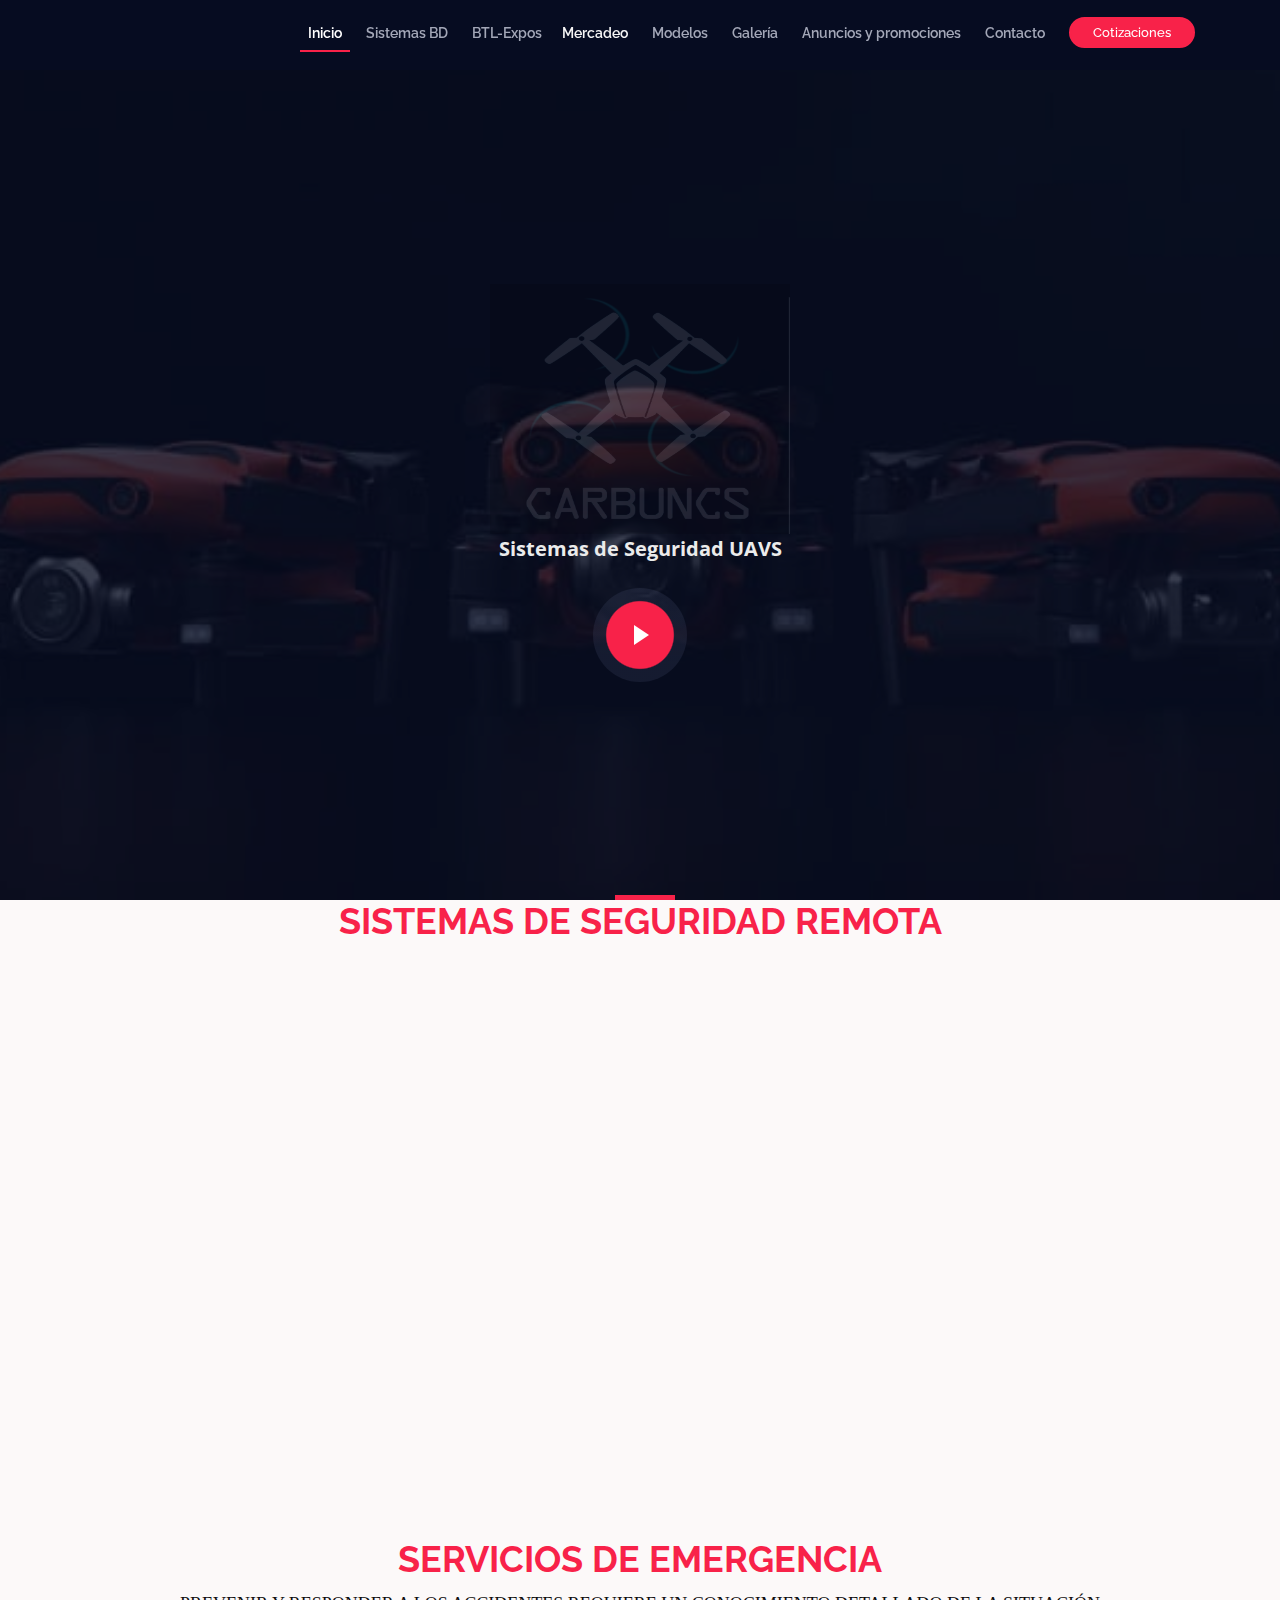
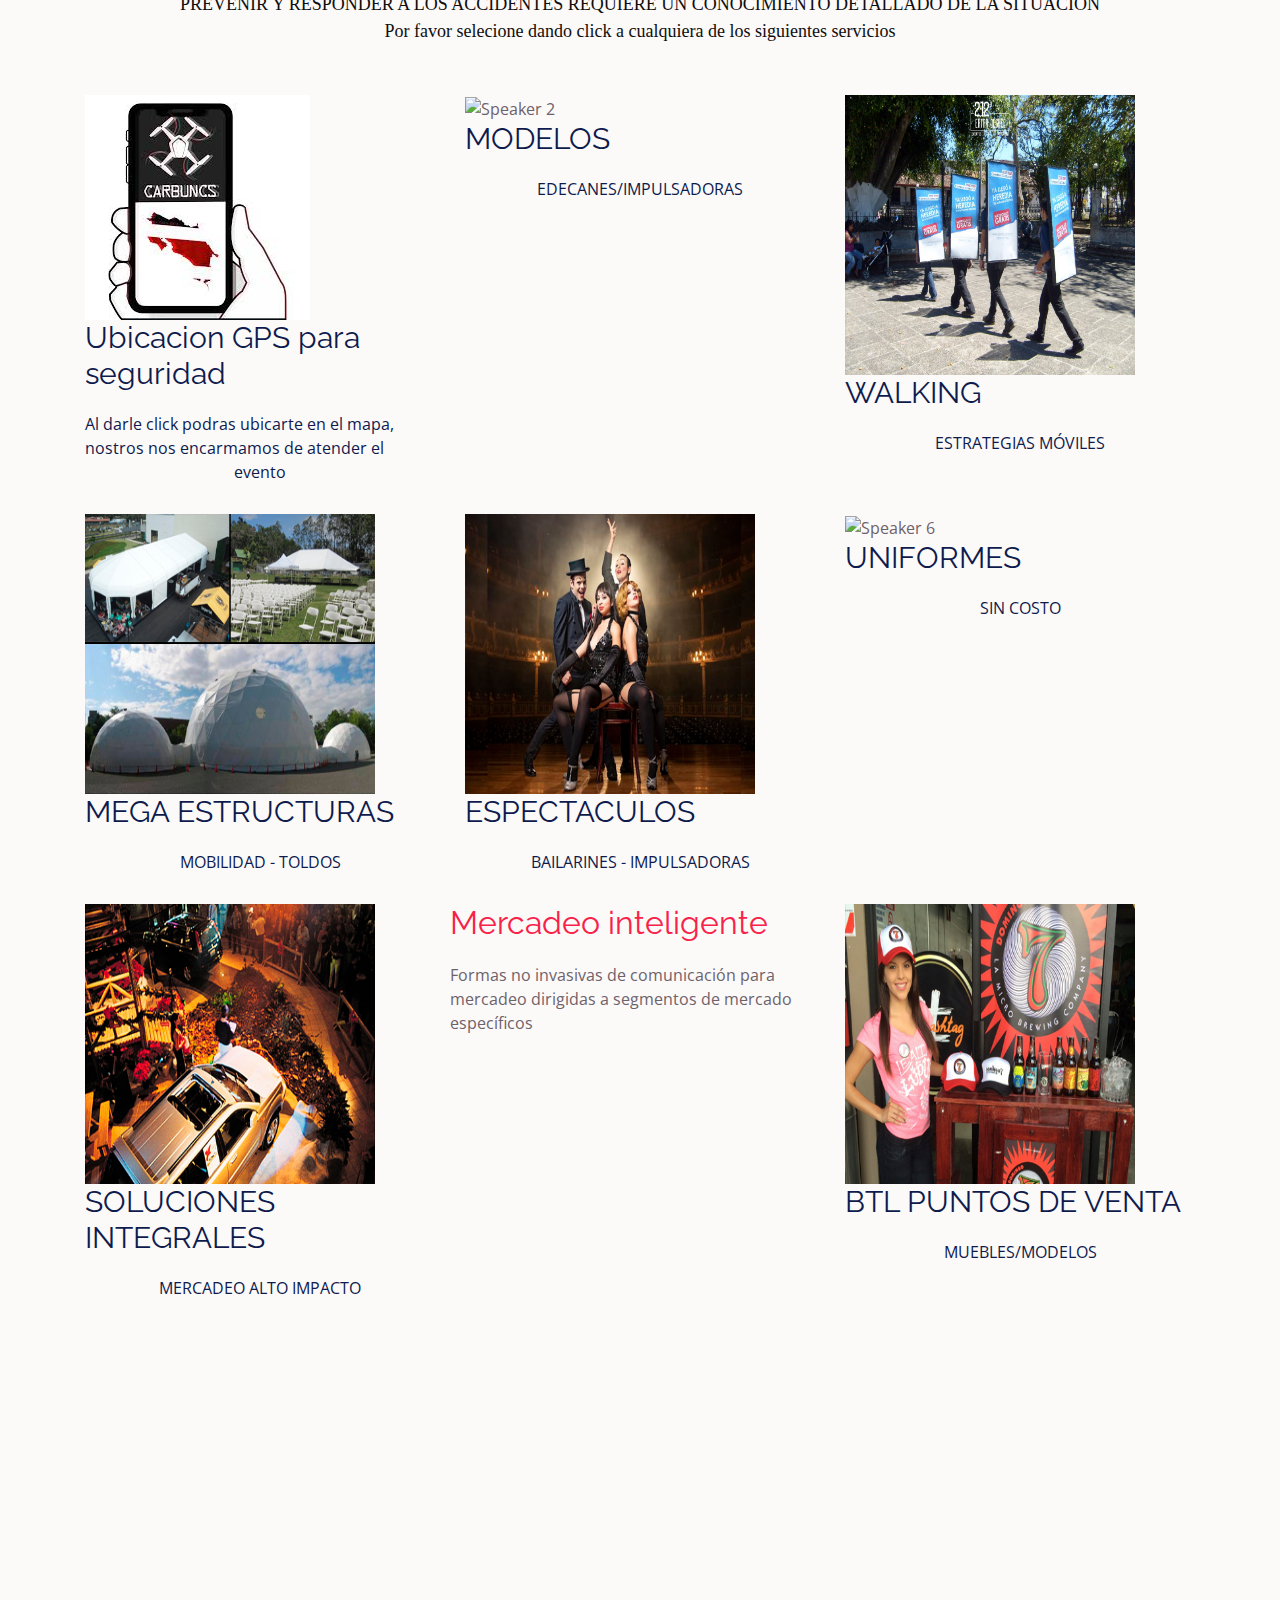
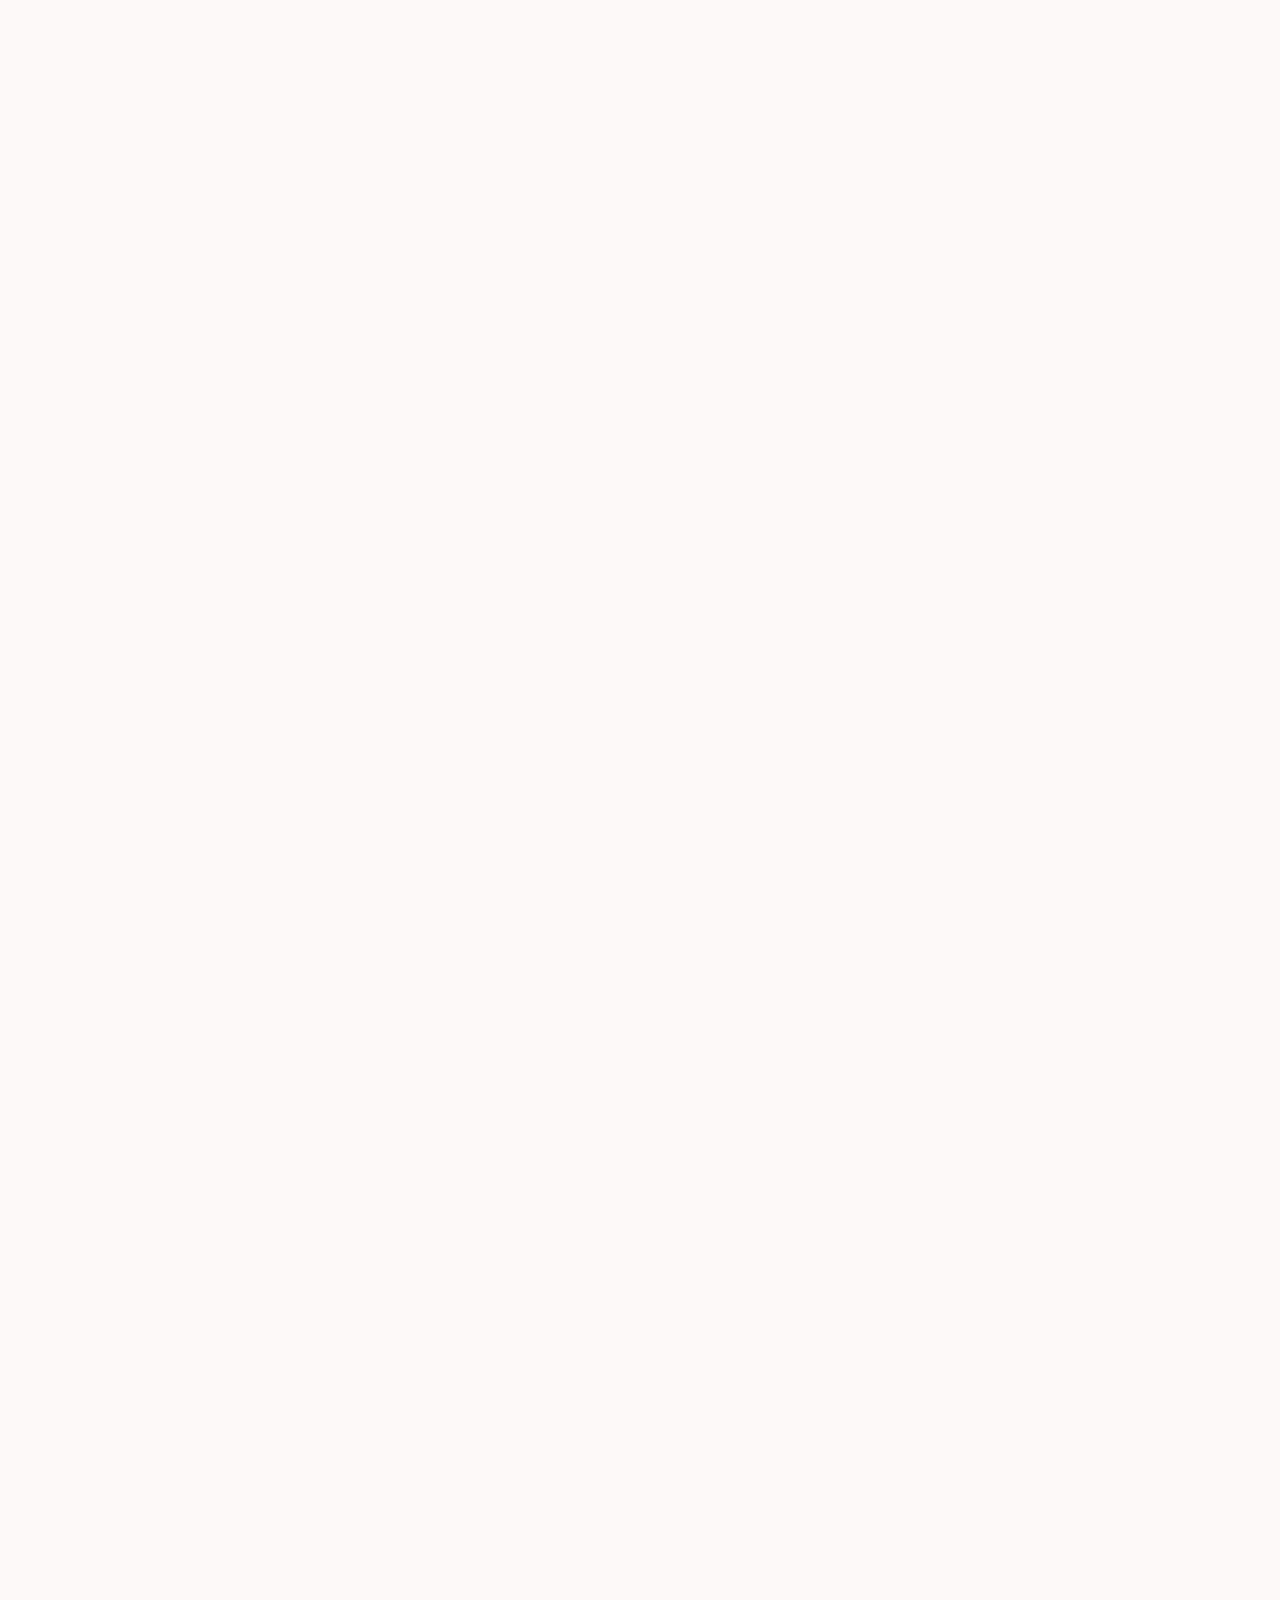
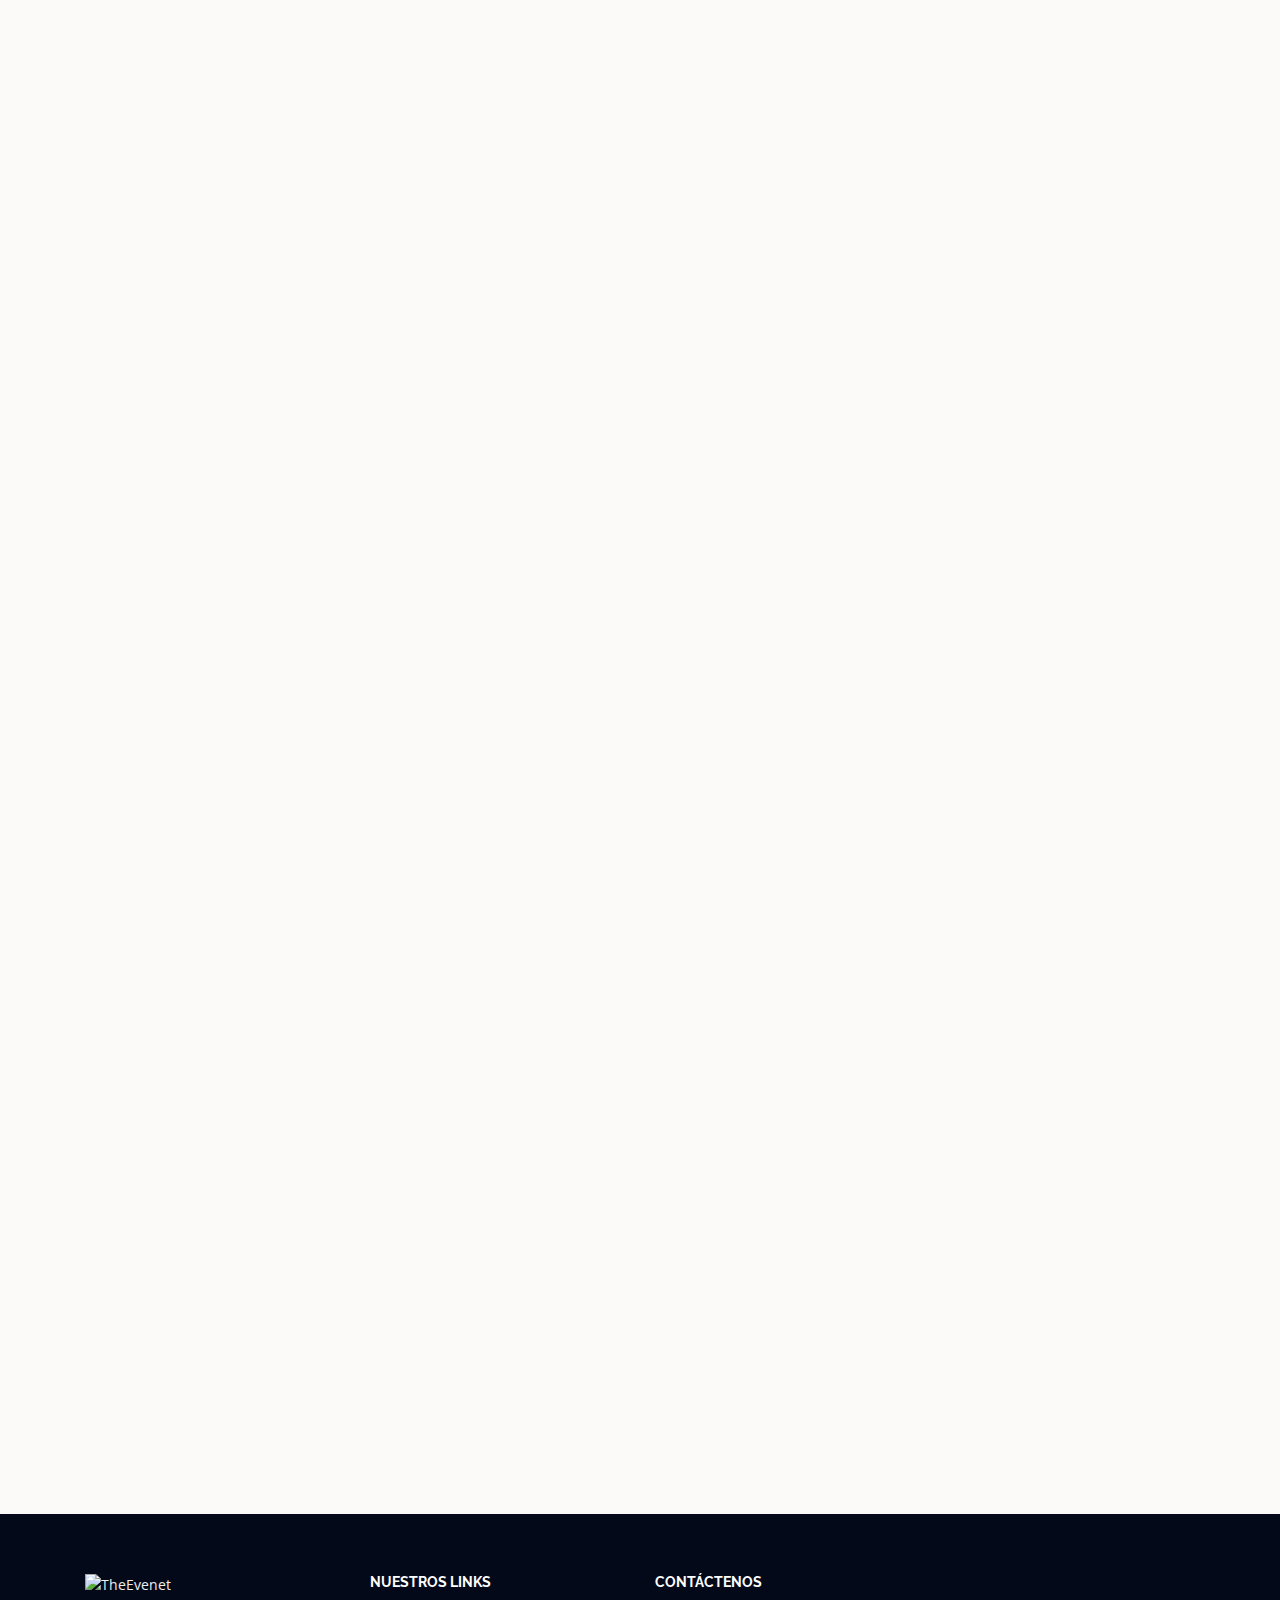
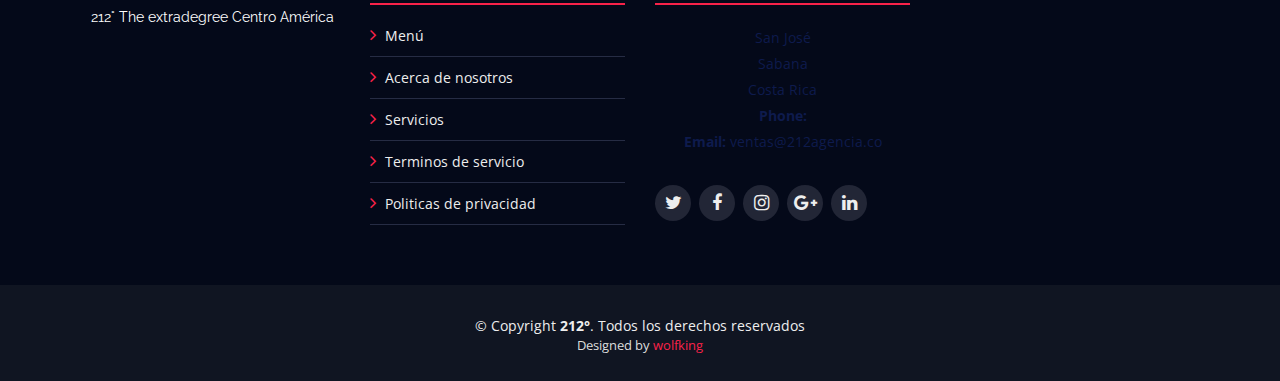
==== index.html @ f68ffe24 "RE" ====
<!-- =======================================================
    wolfking
    Costa Rica
    2020

    ley de propiedad intelectual y conexos

    nadie esta autorizado a modificar ecepto los propietarios 2020
  ======================================================= -->


<!DOCTYPE html>
<html lang="en">

<head>
  <meta charset="utf-8">
  <title>carbuncs Costa Rica</title>
  <meta name="description" content="Drones vigilancia costa Rica" />
  <meta name="description" content="Rescate aereo drones " />
  <meta name="keywords"
    content="Drones, Vigilicancia Drones , Rescate por drones , control fiscal drones , polieductos drones costa rica , educacion , seguros drones " />

  <meta name="author" content="Wylky Ramirez">


  <meta content="width=device-width, initial-scale=1.0" name="viewport">
  <meta content="" name="keywords">
  <meta content="" name="description">
  <link rel="stylesheet" href="css/style.css">

  <!-- Icono
  <link href="img/212.jpeg" rel="icon">
  <link href="img/212.jpeg" rel="apple-touch-icon">-->

  <!-- Google Fuentes -->
  <link href="https://fonts.googleapis.com/css?family=Open+Sans:300,300i,400,400i,700,700i|Raleway:300,400,500,700,800"
    rel="stylesheet">

  <!-- Bootstrap CSS para moviles-->
  <link href="lib/bootstrap/css/bootstrap.min.css" rel="stylesheet">

  <!-- Librrias e CSS Files -->
  <link href="lib/font-awesome/css/font-awesome.min.css" rel="stylesheet">
  <link href="lib/animate/animate.min.css" rel="stylesheet">
  <link href="lib/venobox/venobox.css" rel="stylesheet">
  <link href="lib/owlcarousel/assets/owl.carousel.min.css" rel="stylesheet">

  <!--principal -->
  <link href="css/style.css" rel="stylesheet">
  <link href="/speakers-details.html" rel="stylesheet">

  <!-- =======================================================
    wolfking
    Costa Rica
    2019
  ======================================================= -->
</head>

<body>

  <!--==========================
    Header
  ============================-->
  <header id="header" class="header-fixed">
    <div class="container">
      <div id="logo" class="pull-left">
      </div>
      <div>

        <nav id="nav-menu-container">
          <ul class="nav-menu">
            <li class="menu-active"><a href="#intro">Inicio</a></li>
            <li><a href="#venue"> Sistemas BD</a></li>
            <li><a href="#about">BTL-Expos</a>
              <a style="color:whitesmoke">Mercadeo</a>

            </li>

            <li><a href="#speakers">Modelos</a></li>


            <!--<li><a href="#social">Sociales</a></li>-->

            <li><a href="#gallery">Galería</a></li>
            <li><a href="#supporters">Anuncios y promociones</a></li>
            <li><a href="#contact">Contacto</a></li>
            <li class="buy-tickets"><a href="speaker-details.html">Cotizaciones</a></li>
          </ul>
        </nav><!-- #nav-menu-container -->
      </div>
  </header><!-- #header -->

  <!--==========================
    Intro Section
  ============================-->
  <section id="intro">

    <div class="intro-container wow fadeIn">
      <img src="img/carbuncs logo.jpg" class="imglogo">
      <!--<h1><a href="#main">2<span>1</span>2°</a></h1>
      <h1 class="mb-4 pb-0">Soluciones integrales para<span> eventos </span> corporativos y sociales</h1>-->
      <p class="mb-4 pb-0">Sistemas de Seguridad UAVS</p>
      <a href="https://www.youtube.com/watch?v=dLDSiHnSRoE" class="venobox play-btn mb-4" data-vbtype="video"
        data-autoplay="true"></a>

    </div>
  </section>

  <!--==========================
      CORPORATIVOS Y ASAMBLEAS
    ============================-->
  <section id="venue" class="wow fadeInUp">

    <div class="container-fluid">

      <div class="section-header">
        <h2>Sistemas de Seguridad remota<h2>
      </div>
    </div>
    <section id="hotels" class="section-with-bg wow fadeInUp">
      <div class="row">
        <div class="col-lg-4 col-md-6">
          <div class="hotel">
            <div class="hotel-img">

              <div class="w3-content w3-display-container">
                <img class="mySlides" src="img/img drones/drone+thermal+imaging+roof+survey+vertex+air.jpg"
                  style="width:100%">
                <img class="mySlides" src="img/img drones/Commercial-building-1-1024x514.png" style="width:100%">



              </div>

            </div>
            <h3><a href="speaker-details.html">Vision nocturna , Termica<a/a> </h3> <div class="stars">
          </div>
          <p>Sistemas de ultima gamma</p>
        </div>
      </div>

      <div class="col-lg-4 col-md-6">
        <div class="hotel">
          <div class="hotel-img">
            <div class="w3-content w3-display-container">
              <img class="change" src="img/img drones/C8lFXTOXcAAXujk.jpg" style="width:100%">
              <img class="change" src="img/img drones/unnamed.jpg" style="width:100%">
            </div>
          </div>
          <h3><a href="speaker-details.html">Centro de Videovigilancia Remota UAV </a></h3>
          <div class="stars">

          </div>
          <p>Centro de Control de unidades, procesamiento, datos, tomas de desiciones/ conexion directa operaciones
            tripuladas.</p>
        </div>
      </div>

      <div class="col-lg-4 col-md-6">
        <div class="hotel">
          <div class="hotel-img">
            <div class="w3-content w3-display-container">
              <img class="my" src="img/img drones/191122-dragnet-630x322.jpg" style="width:100%">
              <img class="my" src="img/img drones/maps.jfif" style="width:100%">
            </div>




            <h3><a href="speaker-details.html">Mapas Thiesen / Control Geozonas</a></h3>
            <p>Puntos de referencia por gps, geocercas.</p>
          </div>
        </div>
      </div>
    </section>

    <!--==========================
      Afiches
    ============================-->
    <!--  -
    <section id="social" class="wow fadeInUp">

      <div>
        

        <div class="section-header">
        
          <h2>Sistema de Operaciones remotas</h2>
          <div class="row">
            

            <div class="col-lg-3 col-md-4">
              <div>
                <a href="img/Fotos página/Afiches/AFICHECOCOBONGO.jpg" class="afiches">
                  <img src="img/Fotos página/Afiches/AFICHECOCOBONGO.jpg" alt="" class="img-fluid">
                </a>
              </div>
            </div>

            <div class="col-lg-3 col-md-4">
              <div>
                <a href="img/Fotos página/Afiches/AFICHEelviaje.jpg" class="afiches">
                  <img src="img/Fotos página/Afiches/AFICHEelviaje.jpg" alt="" class="img-fluid">
                </a>
              </div>
            </div>

            <div class="col-lg-3 col-md-4">
              <div class="speaker">
                <a href="img/Fotos página/Afiches/AficheFiestaCasino.jpg" class="afiches" data-gall="venue-gallery">
                  <img src="img/Fotos página/Afiches/AficheFiestaCasino.jpg" alt="" class="img-fluid">
                </a>
              </div>
            </div>

            <div class="col-lg-3 col-md-4">
              <div class="speaker">
                <a href="img/pagina1/aficheneón.jpg" class="afiches" data-gall="venue-gallery">
                  <img src="img/pagina1/aficheneón.jpg" alt="" class="img-fluid">
                </a>
              </div>
            </div>

            <div class="col-lg-3 col-md-4">
              <div class="speaker">
                <a href="img/pagina1/Afichevauero.jpg" class="afiches" data-gall="venue-gallery">
                  <img src="img/pagina1/Afichevauero.jpg" alt="" class="img-fluid">
                </a>
              </div>
            </div>

            <div class="col-lg-3 col-md-4">
              <div class="speaker">
                <a href="img/Fotos página/Afiches/AficheMoulin.jpg" class="afiches" data-gall="venue-gallery">
                  <img src="img/Fotos página/Afiches/AficheMoulin.jpg" alt="" class="img-fluid">
                </a>
              </div>
            </div>


            <div class="col-lg-3 col-md-4">
              <div class="speaker">
                <a href="img/pagina1/" class="afiches" data-gall="venue-gallery">
                  <img src="img/Fotos página/Afiches/vote-5.jpg" alt="" class="img-fluid">


                  <h2>Sistema de Votación Electrónico</h2>
                  <p style="font-family:Times New Roman,arial,helvética;color:rgb(15, 14, 14)">REGISTRO LECTORES DE
                    BARRA</p>
                </a>
              </div>


            </div>
          </div>

    </section>



    <!--==========================
Sccion btl S
============================-->

    <section id=class="wow fadeInUp">
      <div class="container">
        <div class="section-header">
          <h2>SERVICIOS DE EMERGENCIA</h2>
          <p style="font-family:Times New Roman,arial,helvética;color:rgb(15, 14, 14)">PREVENIR Y RESPONDER A LOS
            ACCIDENTES REQUIERE UN CONOCIMIENTO DETALLADO DE LA SITUACIÓN </p>

          <p style="font-family:Times New Roman,arial,helvética;color:rgb(15, 14, 14)">Por favor selecione dando click a
            cualquiera de los siguientes servicios </p>
        </div>
        <!--==========================
Fotos corporativo
============================-->
        <div class="row">
          <div class="col-lg-4 col-md-6">
            <div class="speaker">
              <!--  <img src="img/botones/aplicacion gps.jfif" class='imgredonda' alt='gps'>-->
              <a title="GPS" href="https://carbuncs.github.io/ubicacion/"><img src="img/botones/aplicacion gps.jfif"
                  alt="gps" /></a>

              <div class="details">
                <h3><a href="https://carbuncs.github.io/ubicacion/" class="azul">Ubicacion GPS para seguridad</a></h3>

                <p>Al darle click podras ubicarte en el mapa, nostros nos encarmamos de atender el evento </p>


              </div>
            </div>
          </div>

          <div class="col-lg-4 col-md-6">
            <div class="speaker">
              <img src="img/Fotos página/varios/modelosbtl.jpg" alt="Speaker 2" class="imgredonda">
              <div class="details">
                <h3><a href="speaker-details.html" class="azul">MODELOS</a></h3>

                <p>EDECANES/IMPULSADORAS</p>


              </div>
            </div>
          </div>
          <div class="col-lg-4 col-md-6">
            <div class="speaker">
              <img src="img/Fotos página/varios/BTL6.jpg" alt="Speaker 3" class="imgredonda">
              <div class="details">
                <h3><a href="speaker-details.html" class="azul">WALKING</a></h3>
                <p>ESTRATEGIAS MÓVILES</p>
              </div>
            </div>
          </div>
          <div class="col-lg-4 col-md-6">
            <div class="speaker">
              <img src="img/Fotos página/correc/ESTRUCTURAS.jpg" alt="Speaker 8" class="imgredonda">
              <div class="details">
                <h3><a href="speaker-details.html" class="azul">MEGA ESTRUCTURAS</a></h3>
                <p>MOBILIDAD - TOLDOS</p>

                <div class="social">
                  <!--<a href=""><i class="fa fa-bars"></i></a>-->
                </div>
              </div>
            </div>
          </div>
          <div class="col-lg-4 col-md-6">
            <div class="speaker">
              <img src="img/Fotos página/correc/BAILARINES.jpg" alt="Speaker 5" class="imgredonda">
              <div class="details">
                <h3><a href="speaker-details.html" class="azul"> ESPECTACULOS</a></h3>
                <p>BAILARINES - IMPULSADORAS</p>


              </div>
            </div>
          </div>
          <div class="col-lg-4 col-md-6">
            <div class="speaker">
              <img src="img/Fotos página/uniformes/UNIFORMES2.jpg" alt="Speaker 6" class="imgredonda">
              <div class="details">
                <h3><a href="speaker-details.html" class="azul"> UNIFORMES</a></h3>

                <p>SIN COSTO</p>
              </div>
            </div>
          </div>
          <div class="col-lg-4 col-md-6">
            <div class="speaker">
              <img src="img/Fotos página/correc/INTEGRALES.jpg" alt="Speaker 6" class="imgredonda">
              <div class="details">
                <h3><a href="speaker-details.html" class="azul">SOLUCIONES INTEGRALES</a></h3>

                <p>MERCADEO ALTO IMPACTO</p>
              </div>
            </div>
          </div>
          <div class="col-lg-4 col-md-6">
            <div class="speaker">
              <div class="row">

                <div>
                  <h2>Mercadeo inteligente</h2>
                  <a>Formas no invasivas de comunicación
                    para mercadeo dirigidas a segmentos de mercado específicos</a>


                </div>
              </div>
            </div>
          </div>
          <div class="col-lg-4 col-md-6">
            <div class="speaker">
              <img src="img/Fotos página/correc/BTL.jpg" alt="Speaker 6" class="imgredonda">
              <div class="details">
                <h3><a href="speaker-details.html" class="azul">BTL PUNTOS DE VENTA</a></h3>

                <p>MUEBLES/MODELOS</p>
              </div>
            </div>
          </div>
        </div>

      </div>

    </section>




    <main id="main">

      <!--==========================
      BTL Section
    ============================
    <section id="about">
      <div class="container">
        <div class="row">
          <div class="col-lg-6">
            <h2>Agencia de Casting, Modelos, BTL y
              Producción</h2>
            <p>
            </p>
          </div>
          <div class="col-lg-3">
            <h3>Mercadeo inteligente</h3>
            <p>Formas no invasivas de comunicación
              para mercadeo dirigidas a segmentos de mercado específicos</p>
          </div>
          <div class="col-lg-3">
            <h3>¿Querés formar parte de nuestra Agencia?</h3>
            <p>Envianos tus datos y fotos a nuestro
              correo<a class="btn btn-primary" href="speaker-details.html" role="button">click aquí para Enviar su
                perfil</a>
          </div>
        </div>
      </div>
    </section>-->

      <!--==========================
    modelos Section
    ============================-->
      <section id="speakers" class="wow fadeInUp">
        <div class="container">
          <div class="section-header">
            <h2>Modelos</h2>
            <p style="font-family:Times New Roman,arial,helvética;color:rgb(15, 14, 14)">Book Mujeres</p>
            <p style="font-family:Times New Roman,arial,helvética;color:rgb(15, 14, 14)">Ofrecemos servicios
              profesionales
              de
              modelaje para BTL,pasarelas,fotografía,etc.

              Además si contrata con nosotros le proporcionamos el plus que ningúna agencia le ofrece,como
              vestuarios,sonido,toldos,etc.</p>
          </div>

          <div class=" row">
            <div class="col-lg-4 col-md-6">
              <div class="speaker">
                <img src="img/Fotos página/models/cAROLINA.jpg" class='imgcuadrada'>

                <div class="details">
                  <h3><a href="speaker-details.html" class="azul">Carolina</a></h3>
                  <div class="social">


                    <div><a>Altura : 1,63</a></div>
                    <div><a>Edad: 25</a></div>
                  </div>
                </div>
              </div>
            </div>

            <div class="col-lg-4 col-md-6">
              <div class="speaker">
                <img src="img/Fotos página/models/DYLANI.jpg" alt="Speaker 2" class="imgcuadrada">
                <div class="details">
                  <h3><a href="speaker-details.html" class="azul">Dylani</a></h3>


                  <div class="social">
                    <div><a>Altura : 1,63</a></div>
                    <div><a>Edad: 25</a></div>

                  </div>
                </div>
              </div>
            </div>
            <div class="col-lg-4 col-md-6">
              <div class="speaker">
                <img src="img/Fotos página/models/KATHERINE.jpg" alt="Speaker 3" class="imgcuadrada">
                <div class="details">
                  <h3><a href="speaker-details.html" class="azul">Katherine</h3>
                  <div class="social">
                    <div><a>Altura : 1,63</a></div>
                    <div><a>Edad: 25</a></div>

                  </div>
                </div>
              </div>
            </div>
            <div class="col-lg-4 col-md-6">
              <div class="speaker">
                <img src="img/Fotos página/models/MARCELA.jpg" alt="Speaker 8" class="imgcuadrada">
                <div class="details">

                  <h3><a href="speaker-details.html" class="azul">Marcela</a></h3>

                  <div class="social">
                    <div><a>Altura : 1,63</a></div>
                    <div><a>Edad: 25</a></div>
                  </div>
                </div>
              </div>
            </div>

            <div class="col-lg-4 col-md-6">
              <div class="speaker">
                <div>
                  <div class="img-wrapper">

                    <h2 class="w3-center">Nuestra Modelo Top</h2>

                    <div class="w3-content w3-display-container">
                      <img class="models" src="img/Fotos página/models/Michelle1.jpg" style="width:100%">
                      <img class="models" src="img/Fotos página/models/Michelle2.jpg" style="width:100%">
                      <img class="models" src="img/Fotos página/models/Michelle3.jpg" style="width:100%">
                      <a>Michelle</a>



                    </div>
                  </div>



                </div>
              </div>
            </div>
            <div class="col-lg-4 col-md-6">
              <div class="speaker">
                <img src="img/Fotos página/models/rAUEL.jpg" alt="Speaker 6" class="imgcuadrada">
                <div class="details">
                  <h3><a href="speaker-details.html" class="azul">Rauel</a></h3>
                  <div><a>Altura : 1,63</a></div>
                  <div><a>Edad: 25</a></div>
                </div>
              </div>
            </div>
          </div>
        </div>
        </div>


        <!--==========================
    Corporativo
    ============================-->








        <!--==========================
      Gallery Section
    ============================-->
        <section id="gallery" class="wow fadeInUp">

          <div class="container">
            <div class="section-header">
              <h2>Galería</h2>
              <p style="font-family:Times New Roman,arial,helvética;color:rgb(15, 14, 14)">Estos fueron nuestros
                eventos
                recientes</p>
            </div>
          </div>

          <div class="owl-carousel gallery-carousel">
            <a href="img/Fotos página/correc/Galería1.jpg" class="venobox" data-gall="gallery-carousel"><img
                src="img/Fotos página/correc/Galería1.jpg" alt=""></a>
            <a href="img/Fotos página/correc/GALERÍA2.jpg" class="venobox" data-gall="gallery-carousel"><img
                src="img/Fotos página/correc/GALERÍA2.jpg" alt=""></a>
            <a href="img/Fotos página/correc/Galería3.jpg" class="venobox" data-gall="gallery-carousel"><img
                src="img/Fotos página/correc/Galería3.jpg" alt=""></a>
            <a href="img/Fotos página/correc/Galería4.jpg" class="venobox" data-gall="gallery-carousel"><img
                src="img/Fotos página/correc/Galería4.jpg" alt=""></a>
            <a href="img/Fotos página/correc/Galería5.jpg" class="venobox" data-gall="gallery-carousel"><img
                src="img/Fotos página/correc/Galería5.jpg" alt=""></a>
            <a href="img/Fotos página/correc/Galería6.jpg" class="venobox" data-gall="gallery-carousel"><img
                src="img/Fotos página/correc/Galería6.jpg" alt=""></a>
            <a href="img/Fotos página/correc/Galería7.jpg" class="venobox" data-gall="gallery-carousel"><img
                src="img/Fotos página/correc/Galería7.jpg" alt=""></a>
            <a href="img/Fotos página/correc/Galería8.jpg" class="venobox" data-gall="gallery-carousel"><img
                src="img/Fotos página/correc/Galería8.jpg" alt=""></a>
            <a href="img/Fotos página/correc/Galería9.jpg" class="venobox" data-gall="gallery-carousel"><img
                src="img/Fotos página/correc/Galería9.jpg" alt=""></a>
            <a href="img/Fotos página/correc/Galería10.jpg" class="venobox" data-gall="gallery-carousel"><img
                src="img/Fotos página/correc/Galería10.jpg" alt=""></a>
            <a href="img/Fotos página/correc/Galería11.jpg" class="venobox" data-gall="gallery-carousel"><img
                src="img/Fotos página/correc/Galería11.jpg" alt=""></a>
            <a href="img/Fotos página/correc/Galería12.jpg" class="venobox" data-gall="gallery-carousel"><img
                src="img/Fotos página/correc/GALERÍA2.jpg" alt=""></a>
            <a href="img/Fotos página/correc/Galería13.jpg" class="venobox" data-gall="gallery-carousel"><img
                src="img/Fotos página/correc/Galería13.jpg" alt=""></a>
            <a href="img/Fotos página/correc/Galería14.jpg" class="venobox" data-gall="gallery-carousel"><img
                src="img/Fotos página/correc/Galería14.jpg" alt=""></a>

          </div>

        </section>

        <!--==========================
      Sponsors Section
    ============================-->
        <section id="supporters" class="section-with-bg wow fadeInUp">

          <div class="container">
            <div class="section-header">
              <h2>Nuestros clientes:</h2>
            </div>

            <div class="row no-gutters supporters-wrap clearfix">

              <div class="col-lg-3 col-md-4 col-xs-6">
                <div class="supporter-logo">
                  <img src="img/Fotos página/Logos/bac_credomatic_logo_copia (1).jpg" class="img-fluid" alt="">
                </div>
              </div>

              <div class="col-lg-3 col-md-4 col-xs-6">
                <div class="supporter-logo">
                  <img src="img/Fotos página/Logos/Budweiser.jpg" class="img-fluid" alt="">
                </div>
              </div>

              <div class="col-lg-3 col-md-4 col-xs-6">
                <div class="supporter-logo">
                  <img src="img/Fotos página/Logos/EPA.jpg" class="img-fluid" alt="">
                </div>
              </div>

              <div class="col-lg-3 col-md-4 col-xs-6">
                <div class="supporter-logo">
                  <img src="img/Fotos página/Logos/heineken_06 (2).jpg" class="img-fluid" alt="">
                </div>
              </div>

              <div class="col-lg-3 col-md-4 col-xs-6">
                <div class="supporter-logo">
                  <img src="img/Fotos página/Logos/logo su casa.jpg" class="img-fluid" alt="">
                </div>
              </div>

              <div class="col-lg-3 col-md-4 col-xs-6">
                <div class="supporter-logo">
                  <img src="img/Fotos página/Logos/kfc_logotype_red_rgb1.jpg" class="img-fluid" alt="">
                </div>
              </div>

              <div class="col-lg-3 col-md-4 col-xs-6">
                <div class="supporter-logo">
                  <img src="img/Fotos página/Logos/movistar.jpg" class="img-fluid" alt="">
                </div>
              </div>

              <div class="col-lg-3 col-md-4 col-xs-6">
                <div class="supporter-logo">
                  <img src="img/Fotos página/Logos/ron_flor_de_cana (2).jpg" class="img-fluid" alt="">
                </div>
              </div>

            </div>

          </div>

        </section>

        <!--==========================
      F.A.Q Section
    ============================-->
        <section id="faq" class="wow fadeInUp">

          <div class="container">

            <div class="section-header">
              <h2>F.A.Q </h2>
            </div>

            <div class="row justify-content-center">
              <div class="col-lg-9">
                <ul id="faq-list">

                  <li>
                    <a data-toggle="collapse" class="collapsed" href="#faq1">¿Cuentán con equipo de sonido? <i
                        class="fa fa-minus-circle"></i></a>
                    <div id="faq1" class="collapse" data-parent="#faq-list">
                      <p>
                        Aparte de ofrecerte el mejor sonido, integramos tecnología adapatativa al tipo de evento.
                      </p>
                    </div>
                  </li>

                  <li>
                    <a data-toggle="collapse" href="#faq2" class="collapsed">¿Ofecen servicios a bodas? <i
                        class="fa fa-minus-circle"></i></a>
                    <div id="faq2" class="collapse" data-parent="#faq-list">
                      <p>
                        Sí, contamos con el mejor para su boda.
                      </p>
                    </div>
                  </li>

                  <li>
                    <a data-toggle="collapse" href="#faq3" class="collapsed">¿Pueden personalizar los uniformes a las
                      modelos?<i class="fa fa-minus-circle"></i></a>
                    <div id="faq3" class="collapse" data-parent="#faq-list">
                      <p>
                        Sí, podemos incluir el logotipo de su marca, entre otros.
                      </p>
                    </div>
                  </li>

                  <li>
                    <a data-toggle="collapse" href="#faq4" class="collapsed">¿Tienen lugar espacioso para eventos? <i
                        class="fa fa-minus-circle"></i></a>
                    <div id="faq4" class="collapse" data-parent="#faq-list">
                      <p>
                        Sí,contamos con un salon de eventos para 5000 personas.
                      </p>
                    </div>
                  </li>

                  <div class="container-fluid">

                    <div class="section-header">
                      <p style="font-family:courier,arial,helvética;color:rgb(15, 14, 14)">Le ofrecemos soluciones
                        integrales
                        <h2>¿Necesita una cotización ?<h2>
                            <a class="btn btn-primary" href="speaker-details.html" role="button">click aquí par
                              Cotizar</a>
                            <p>
                            </p>
                    </div>


        </section>

        <!--==========================
      Contact Section
    ============================-->
        <section id="contact" class="section-bg wow fadeInUp">

          <div class="container">

            <div class="section-header">
              <h2>Contáctenos</h2>
              <p>Estamos disponibles 24/7</p>
            </div>

            <div class="row contact-info">

              <div class="col-md-4">
                <div class="contact-address">
                  <i class="ion-ios-location-outline"></i>
                  <h3>Dirección</h3>
                  <address>San José,Costa Rica</address>
                </div>
              </div>

              <div class="col-md-4">
                <div class="contact-phone">
                  <i class="ion-ios-telephone-outline"></i>
                  <h3>Número de teléfono 1 </h3>
                  <p><a href="tel:+50673006234">Click aquí para llamar agente de ventas 1</a></p>
                  <h3>Número de teléfono 2 </h3>
                  <p><a href="tel:+50670237303">Click aquí para llamar agente de ventas 2</a></p>
                </div>
              </div>


              <div class="col-md-4">
                <div class="contact-email">
                  <i class="ion-ios-email-outline"></i>
                  <h3>Email</h3>
                  <p><a href="mailto:carbuncsgocr@gmail.com">Info@212extradegree.cr</a></p>
                </div>
              </div>




            </div>
        </section>

    </main>



    <!--==========================
    Footer
  ============================-->
    <footer id="footer">
      <div class="footer-top">
        <div class="container">
          <div class="row">

            <div class="col-lg-3 col-md-6 footer-info">
              <img src="img/212.jpeg" alt="TheEvenet">
              <p>212° The extradegree Centro América </p>
            </div>

            <div class="col-lg-3 col-md-6 footer-links">
              <h4>Nuestros links</h4>
              <ul>
                <li><i class="fa fa-angle-right"></i> <a href="#">Menú</a></li>
                <li><i class="fa fa-angle-right"></i> <a href="#">Acerca de nosotros</a></li>
                <li><i class="fa fa-angle-right"></i> <a href="#">Servicios</a></li>
                <li><i class="fa fa-angle-right"></i> <a href="#">Terminos de servicio</a></li>
                <li><i class="fa fa-angle-right"></i> <a href="#">Politicas de privacidad</a></li>
              </ul>
            </div>



            <div class="col-lg-3 col-md-6 footer-contact">
              <h4>Contáctenos</h4>
              <p>
                San José <br>
                Sabana<br>
                Costa Rica <br>
                <strong>Phone:</strong> <br>
                <strong>Email:</strong> ventas@212agencia.co<br>
              </p>

              <div class="social-links">
                <a href="#" class="twitter"><i class="fa fa-twitter"></i></a>
                <a href="#" class="facebook"><i class="fa fa-facebook"></i></a>
                <a href="#" class="instagram"><i class="fa fa-instagram"></i></a>
                <a href="#" class="google-plus"><i class="fa fa-google-plus"></i></a>
                <a href="#" class="linkedin"><i class="fa fa-linkedin"></i></a>
              </div>

            </div>

          </div>
        </div>
      </div>

      <div class="container">
        <div class="copyright">
          &copy; Copyright <strong>212°</strong>. Todos los derechos reservados
        </div>
        <div class="credits">
          <!--
          
        -->
          Designed by <a href="https://carbuncs.github.io/cv">wolfking</a>
        </div>
      </div>
    </footer><!-- #footer -->

    <a href="#" class="back-to-top"><i class="fa fa-angle-up"></i></a>

    <!-- JavaScript Libraries -->
    <script src="lib/jquery/jquery.min.js"></script>
    <script src="lib/jquery/jquery-migrate.min.js"></script>
    <script src="lib/bootstrap/js/bootstrap.bundle.min.js"></script>
    <script src="lib/easing/easing.min.js"></script>
    <script src="lib/superfish/hoverIntent.js"></script>
    <script src="lib/superfish/superfish.min.js"></script>
    <script src="lib/wow/wow.min.js"></script>
    <script src="lib/venobox/venobox.min.js"></script>
    <script src="lib/owlcarousel/owl.carousel.min.js"></script>

    <!-- Contact Form JavaScript File -->
    <script src="contactform/contactform.js"></script>

    <!-- Template Main Javascript File -->
    <script src="js/main.js"></script>
</body>

</html>
---- css/style.css ----
/*
 wolking ramirez

/*--------------------------------------------------------------
# General
--------------------------------------------------------------*/
p {
  color: #0e1b4d;
  text-align-last: center;
}

.imgspace {
  width: 250px;
  height: 350px;
  padding: 0;
  padding-left: 30px;


}




@keyframes girar {
  from {
    transform: rotate(0deg);
  }

  to {
    transform: rotate(360deg);
  }
}

.imglogo {
  width: 300px;
  height: 250px;
  opacity: 0.1;
}

.imglogo2 {
  width: 300px;
  height: 250px;
  opacity: 0.9;
}

.label {
  color: white;
  padding: 8px;
  text-align: justify;
}

input[type=text] {
  width: 100%;
  padding: 12px 20px;
  margin: 8px 0;
  box-sizing: border-box;
}

.preloader {
  width: 70px;
  height: 70px;
  border: 10px solid #eee;
  border-radius: 50%;
}

#top h2 {
  text-shadow: 2px 2px black;
  text-align: center;
  color: rgb(22, 21, 21);
  font-family: "Impact";
}

.azul {

  color: #0e1b4d;
  font-size: 30px;
  margin: auto;
  text-align: right;
}

.yellow {
  color: #ffc31d;
  font-size: 30px;
}

.imagen:hover {
  -webkit-transform: rotateY(180deg);
  -webkit-transform-style: preserve-3d;
  transform: rotateY(180deg);
  transform-style: preserve-3d;
}


.imgcuadrada {
  width: 250px;
  height: 350px;
  padding: 0;
  margin-top: 50px;
  margin: 10px;
  margin-left: 10px;
  margin-right: 10px;
  display: table-cell;
  vertical-align: middle;
}


.afiches {
  width: 400px;
  height: 600px;
  padding: 0;
  margin-top: 100px;

  margin-left: 100px;
  margin-right: 100px;
  display: table-cell;
  vertical-align: center;
  margin-top: 30px;
}



.imgredonda {
  width: 290px;
  height: 280px;
  position: relative;
  overflow: hidden;
  margin-bottom: 30px;
  margin: auto;



}

body {
  background: rgb(252, 249, 249);
  color: #6d626a;
  font-family: "Open Sans", sans-serif;
}

a {
  color: #f82249;
  transition: 0.5s;
}

a:hover,
a:active,
a:focus {
  color: #f8234a;
  outline: none;
  text-decoration: none;
}

p {
  padding: 0;
  margin: 0 0 30px 0;
}

.topmodel {
  width: 250px;
  height: 350px;
  padding: 0;
  margin-top: 50px;
  margin: 10px;
  margin-left: 10px;
  margin-right: 10px;
  display: table-cell;
  vertical-align: middle;
  transition: background 0.5s ease-in-out;


}


h1,
h2,
h3,
h4,
h5,
h6 {
  font-family: "Raleway", sans-serif;
  font-weight: 400;
  margin: 0 0 20px 0;
  padding: 0;
  color: #f82249;
  text-align: auto;
}

.main-page {
  margin-top: 70px;
}

.wow {
  visibility: hidden;
}

/* Prelaoder */

#preloader {
  position: fixed;
  left: 0;
  top: 0;
  z-index: 999;
  width: 100%;
  height: 100%;
  overflow: visible;
  background: #fff url("../img/Logo.png") no-repeat center center;
}

/* Back to top button */

.back-to-top {
  position: fixed;
  display: none;
  background: #f82249;
  color: #fff;
  width: 40px;
  height: 40px;
  text-align: center;
  border-radius: 50px;
  right: 15px;
  bottom: 15px;
  transition: background 0.5s ease-in-out;
}

.back-to-top i {
  font-size: 24px;
  padding-top: 6px;
}

.back-to-top:focus {
  background: #e0072f;
  color: #fff;
  outline: none;
}

#btl {
  color: #fff;
}

.back-to-top:hover {
  background: #e0072f;
  color: #fff;
}

/* Sections Header
--------------------------------*/

.section-header {
  margin-bottom: 30px;
  position: center;
  padding-bottom: 20px;
}

.section-header::before {
  content: '';
  position: absolute;
  display: block;
  width: 60px;
  height: 5px;
  background: #f82249;
  bottom: 0;
  left: calc(50% - 25px);
}

.section-header h2 {
  font-size: 36px;
  text-transform: uppercase;
  text-align: center;
  font-weight: 700;
  margin-bottom: 10px;
}

.section-header p {
  text-align: center;
  padding: 0;
  margin: 0;
  font-size: 18px;
  font-weight: 500;
  color: #9195a2;
}

.section-with-bg {
  background-color: #f6f7fd;
}

/*--------------------------------------------------------------
# Header
--------------------------------------------------------------*/

#header {
  height: 90px;
  padding: 25px 0;
  position: fixed;
  left: 0;
  top: 0;
  right: 0;
  transition: all 0.5s;
  z-index: 997;
}

#header.header-scrolled,
#header.header-fixed {
  background: rgba(6, 12, 34, 0.98);
  height: 70px;
  padding: 15px 0;
  transition: all 0.5s;
}

#header #logo h1 {
  font-size: 36px;
  margin: 0;
  padding: 6px 0;
  line-height: 1;
  font-family: "Raleway", sans-serif;
  font-weight: 700;
  letter-spacing: 3px;
  text-transform: uppercase;
}

#header #logo h1 span {
  color: #f82249;
}

#header #logo h1 a,
#header #logo h1 a:hover {
  color: #fff;
}

#header #logo img {
  padding: 0;
  margin: 0;
  max-height: 40px;
}

/*--------------------------------------------------------------
# Navigation Menu
--------------------------------------------------------------*/

/* Nav Menu Essentials */

.nav-menu,
.nav-menu * {
  margin: 0;
  padding: 0;
  list-style: none;
}

.nav-menu ul {
  position: absolute;
  display: none;
  top: 100%;
  left: 0;
  z-index: 99;
}

.nav-menu li {
  position: relative;
  white-space: nowrap;
}

.nav-menu>li {
  float: left;
}

.nav-menu li:hover>ul,
.nav-menu li.sfHover>ul {
  display: block;
}

.nav-menu ul ul {
  top: 0;
  left: 100%;
}

.nav-menu ul li {
  min-width: 180px;
}

/* Nav Menu Arrows */

.sf-arrows .sf-with-ul {
  padding-right: 30px;
}

.sf-arrows .sf-with-ul:after {
  content: "\f107";
  position: absolute;
  right: 15px;
  font-family: FontAwesome;
  font-style: normal;
  font-weight: normal;
}

.sf-arrows ul .sf-with-ul:after {
  content: "\f105";
}

/* Nav Meu Container */

#nav-menu-container {
  float: right;
  margin: 0;
}

/* Nav Meu Styling */

.nav-menu a {
  padding: 8px;
  text-decoration: none;
  display: inline-block;
  color: rgba(202, 206, 221, 0.8);
  font-family: "Raleway", sans-serif;
  font-weight: 600;
  font-size: 14px;
  outline: none;
}

.nav-menu .menu-active a,
.nav-menu a:hover {
  color: #fff;
}

.nav-menu>li {
  margin-left: 8px;
}

.nav-menu>li>a:before {
  content: "";
  position: absolute;
  width: 0;
  height: 2px;
  bottom: 0;
  left: 0;
  background-color: #f82249;
  visibility: hidden;
  transition: all 0.3s ease-in-out 0s;
}

.nav-menu a:hover:before,
.nav-menu li:hover>a:before,
.nav-menu .menu-active>a:before {
  visibility: visible;
  width: 100%;
}

.nav-menu li.buy-tickets a {
  color: #fff;
  background: #f82249;
  padding: 7px 22px;
  border-radius: 50px;
  border: 2px solid #f82249;
  transition: all ease-in-out 0.3s;
  font-weight: 500;
  margin-left: 8px;
  margin-top: 2px;
  line-height: 1;
  font-size: 13px;
}

.nav-menu li.buy-tickets a:hover {
  background: none;
}

.nav-menu li.buy-tickets:hover a:before,
.nav-menu li.buy-tickets.menu-active a:before {
  visibility: hidden;
}

.nav-menu ul {
  margin: 4px 0 0 0;
  padding: 10px;
  box-shadow: 0px 0px 30px rgba(127, 137, 161, 0.25);
  background: #fff;
  border-radius: 3px;
}

.nav-menu ul li {
  transition: 0.3s;
}

.nav-menu ul li a {
  padding: 10px;
  color: #060c22;
  transition: 0.3s;
  display: block;
  font-size: 13px;
  text-transform: none;
  border-radius: 3px;
}

.nav-menu ul li:hover>a {
  background: #f82249;
  color: #fff;
}

.nav-menu ul ul {
  margin: 0;
}

/* Mobile Nav Toggle */

#mobile-nav-toggle {
  position: fixed;
  right: 0;
  top: 0;
  z-index: 999;
  margin: 15px 15px 0 0;
  border: 0;
  background: none;
  font-size: 24px;
  display: none;
  transition: all 0.4s;
  outline: none;
  cursor: pointer;
}

#mobile-nav-toggle i {
  color: #fff;
}

/* Mobile Nav Styling */

#mobile-nav {
  position: fixed;
  top: 0;
  padding-top: 18px;
  bottom: 0;
  z-index: 998;
  background: rgba(6, 12, 34, 0.9);
  left: -260px;
  width: 260px;
  overflow-y: auto;
  transition: 0.4s;
}

#mobile-nav ul {
  padding: 0;
  margin: 0;
  list-style: none;
}

#mobile-nav ul li {
  position: relative;
}

#mobile-nav ul li a {
  color: #fff;
  font-size: 17px;
  overflow: hidden;
  padding: 10px 22px 10px 15px;
  position: relative;
  text-decoration: none;
  width: 100%;
  display: block;
  outline: none;
}

#mobile-nav ul li a:hover {
  color: #f82249;
}

#mobile-nav ul li li {
  padding-left: 30px;
}

#mobile-nav ul .menu-has-children i {
  position: absolute;
  right: 0;
  z-index: 99;
  padding: 15px;
  cursor: pointer;
  color: #fff;
}

#mobile-nav ul .menu-has-children i.fa-chevron-up {
  color: #f82249;
}

#mobile-nav ul .menu-item-active {
  color: #f82249;
}

#mobile-body-overly {
  width: 100%;
  height: 100%;
  z-index: 997;
  top: 0;
  left: 0;
  position: fixed;
  background: rgba(6, 12, 34, 0.8);
  display: none;
}

/* Mobile Nav body classes */

body.mobile-nav-active {
  overflow: hidden;
}

body.mobile-nav-active #mobile-nav {
  left: 0;
}

body.mobile-nav-active #mobile-nav-toggle {
  color: #fff;
}

/*--------------------------------------------------------------
# Intro Section
--------------------------------------------------------------*/

#intro {
  width: 100%;
  height: 100vh;
  background: url(../img/intro-bg.jpg) top center;
  background-size: cover;
  overflow: hidden;
  position: relative;
}

#intro:before {
  content: "";
  background: rgba(6, 12, 34, 0.8);
  position: absolute;
  bottom: 0;
  top: 0;
  left: 0;
  right: 0;
}

#intro .intro-container {
  position: absolute;
  bottom: 0;
  left: 0;
  top: 90px;
  right: 0;
  display: -webkit-box;
  display: -ms-flexbox;
  display: flex;
  -webkit-box-pack: center;
  -ms-flex-pack: center;
  justify-content: center;
  -webkit-box-align: center;
  -ms-flex-align: center;
  align-items: center;
  -webkit-box-orient: vertical;
  -webkit-box-direction: normal;
  -ms-flex-direction: column;
  flex-direction: column;
  text-align: center;
  padding: 0 15px;
}

#intro h1 {
  color: #fff;
  font-family: "Raleway", sans-serif;
  font-size: 56px;
  font-weight: 600;
  text-transform: uppercase;
}

#intro h1 span {
  color: #f82249;
}

#intro p {
  color: #ebebeb;
  font-weight: 700;
  font-size: 20px;
}

#intro .play-btn {
  width: 94px;
  height: 94px;
  background: radial-gradient(#f82249 50%, rgba(101, 111, 150, 0.15) 52%);
  border-radius: 50%;
  display: block;
  position: relative;
  overflow: hidden;
}

#intro .play-btn::after {
  content: '';
  position: absolute;
  left: 50%;
  top: 50%;
  -webkit-transform: translateX(-40%) translateY(-50%);
  transform: translateX(-40%) translateY(-50%);
  width: 0;
  height: 0;
  border-top: 10px solid transparent;
  border-bottom: 10px solid transparent;
  border-left: 15px solid #fff;
  z-index: 100;
  transition: all 400ms cubic-bezier(0.55, 0.055, 0.675, 0.19);
}

#intro .play-btn:before {
  content: '';
  position: absolute;
  width: 120px;
  height: 120px;
  -webkit-animation-delay: 0s;
  animation-delay: 0s;
  -webkit-animation: pulsate-btn 2s;
  animation: pulsate-btn 2s;
  -webkit-animation-direction: forwards;
  animation-direction: forwards;
  -webkit-animation-iteration-count: infinite;
  animation-iteration-count: infinite;
  -webkit-animation-timing-function: steps;
  animation-timing-function: steps;
  opacity: 1;
  border-radius: 50%;
  border: 2px solid rgba(163, 163, 163, 0.4);
  top: -15%;
  left: -15%;
  background: rgba(198, 16, 0, 0);
}

#intro .play-btn:hover::after {
  border-left: 15px solid #f82249;
  -webkit-transform: scale(20);
  transform: scale(20);
}

#intro .play-btn:hover::before {
  content: '';
  position: absolute;
  left: 50%;
  top: 50%;
  -webkit-transform: translateX(-40%) translateY(-50%);
  transform: translateX(-40%) translateY(-50%);
  width: 0;
  height: 0;
  border: none;
  border-top: 10px solid transparent;
  border-bottom: 10px solid transparent;
  border-left: 15px solid #fff;
  z-index: 200;
  -webkit-animation: none;
  animation: none;
  border-radius: 0;
}

#intro .about-btn {
  font-family: "Raleway", sans-serif;
  font-weight: 500;
  font-size: 14px;
  letter-spacing: 1px;
  display: inline-block;
  padding: 12px 32px;
  border-radius: 50px;
  transition: 0.5s;
  line-height: 1;
  margin: 10px;
  color: #fff;
  -webkit-animation-delay: 0.8s;
  animation-delay: 0.8s;
  border: 2px solid #f82249;
}

#intro .about-btn:hover {
  background: #f82249;
  color: #fff;
}

@-webkit-keyframes pulsate-btn {
  0% {
    -webkit-transform: scale(0.6, 0.6);
    transform: scale(0.6, 0.6);
    opacity: 1;
  }

  100% {
    -webkit-transform: scale(1, 1);
    transform: scale(1, 1);
    opacity: 0;
  }
}

@keyframes pulsate-btn {
  0% {
    -webkit-transform: scale(0.6, 0.6);
    transform: scale(0.6, 0.6);
    opacity: 1;
  }

  100% {
    -webkit-transform: scale(1, 1);
    transform: scale(1, 1);
    opacity: 0;
  }
}

/*--------------------------------------------------------------
# About Section
--------------------------------------------------------------*/

#about {
  margin: auto;
}

#about:before {
  content: "";
  background: rgba(13, 20, 41, 0.8);
  position: absolute;
  bottom: 0;
  top: 0;
  left: 0;
  right: 0;
}

#about h2 {
  font-size: 36px;
  font-weight: bold;
  margin-bottom: 10px;
  color: #fff;
}

#about h3 {
  font-size: 18px;
  font-weight: bold;
  text-transform: uppercase;
  margin-bottom: 10px;
  color: #fff;
}

#about p {
  font-size: 14px;
  margin-bottom: 20px;
  color: #fff;
}

/*--------------------------------------------------------------
# Speakers Section
--------------------------------------------------------------*/

#speakers {

  margin: auto;

}

#speakers .speaker {
  position: relative;
  overflow: hidden;
  margin-bottom: 30px;
  margin: auto;
}

#speakers .speaker .details {
  background: rgba(6, 12, 34, 0.76);
  position: absolute;
  left: 0;

  right: 0;
  text-align: center;
  padding-top: 0px;
  transition: all 300ms cubic-bezier(0.645, 0.045, 0.355, 1);

}

#speakers .speaker .details h3 {
  color: #fff;
  font-size: 22px;
  font-weight: 600;
  margin-bottom: 5px;
}

#speakers .speaker .details p {
  color: #fff;
  font-size: 15px;
  margin-bottom: 10px;
  font-style: italic;
}

#speakers .speaker .details .social {
  height: 60px;
}

#speakers .speaker .details a {
  color: #fff;
}

#speakers .speaker .details a:hover {
  color: #f82249;
}

#speakers .speaker:hover .details {
  bottom: 0;
}

#speakers-details {
  padding: 60px 0;
}

#speakers-details .details h2 {
  color: #112363;
  font-size: 28px;
  font-weight: 700;
  margin-bottom: 10px;
}

#speakers-details .details .social {
  margin-bottom: 15px;
}

#speakers-details .details .social a {
  background: #e9edfb;
  color: #112363;
  line-height: 1;
  display: inline-block;
  text-align: center;
  border-radius: 50%;
  width: 36px;
  height: 36px;
  padding-top: 9px;
}

#speakers-details .details .social a:hover {
  background: #f82249;
  color: #fff;
}

#speakers-details .details .social a i {
  font-size: 18px;
}

#speakers-details .details p {
  color: #112363;
  font-size: 15px;
  margin-bottom: 10px;
}

/*--------------------------------------------------------------
# Schedule Section
--------------------------------------------------------------*/

#schedule {
  padding: 60px 0 60px 0;
}

#schedule .nav-tabs {
  text-align: center;
  margin: auto;
  display: block;
  border-bottom: 0;
  margin-bottom: 30px;
}

#schedule .nav-tabs li {
  display: inline-block;
  margin-bottom: 0;
}

#schedule .nav-tabs a {
  border: none;
  border-radius: 50px;
  font-weight: 600;
  background-color: #0e1b4d;
  color: #fff;
  padding: 10px 100px;
}

#schedule .nav-tabs a.active {
  background-color: #f82249;
  color: #fff;
}

#schedule .sub-heading {
  text-align: center;
  font-size: 18px;
  font-style: italic;
  margin: 0 auto 30px auto;
}

#schedule .tab-pane {
  transition: ease-in-out .2s;
}

#schedule .schedule-item {
  border-bottom: 1px solid #cad4f6;
  padding-top: 15px;
  padding-bottom: 15px;
  transition: background-color ease-in-out 0.3s;
}

#schedule .schedule-item:hover {
  background-color: #fff;
}

#schedule .schedule-item time {
  padding-bottom: 5px;
  display: inline-block;
}

#schedule .schedule-item .speaker {
  width: 60px;
  height: 60px;
  overflow: hidden;
  border-radius: 50%;
  float: left;
  margin: 0 10px 10px 0;
}

#schedule .schedule-item .speaker img {
  height: 100%;
  -webkit-transform: translateX(-50%);
  transform: translateX(-50%);
  margin-left: 50%;
  transition: all ease-in-out 0.3s;
}

#schedule .schedule-item h4 {
  font-size: 18px;
  font-weight: 600;
  margin-bottom: 5px;
}

#schedule .schedule-item h4 span {
  font-style: italic;
  color: #19328e;
  font-weight: normal;
  font-size: 16px;
}

#schedule .schedule-item p {
  font-style: italic;
  color: #152b79;
  margin-bottom: 0;
}

/*--------------------------------------------------------------
# Venue Section
--------------------------------------------------------------*/

#venue {
  padding: 0px 0;

}

#venue .container-fluid {
  margin-bottom: 3px;
}

#venue .venue-map iframe {
  width: 100%;
  height: 100%;
  min-height: 300px;
}

#venue .venue-info {
  background: url("../img/venue-info-bg.jpg") top center no-repeat;
  background-size: cover;
  position: relative;
  padding-top: 60px;
  padding-bottom: 60px;
}

#venue .venue-info:before {
  content: "";
  background: rgba(13, 20, 41, 0.8);

  bottom: 1000;
  top: 100;
  left: 1000;
  right: 1000;
}

#venue .venue-info h3 {
  font-size: 36px;
  font-weight: 700;
  color: #fff;
}

#venue .venue-info p {
  color: #fff;
  margin-bottom: 0;
}

#venue .venue-gallery-container {
  padding-right: 12px;
}

#venue .venue-gallery {
  overflow: hidden;
  border-right: 3px solid #fff;
  border-bottom: 3px solid #fff;
}

#venue .venue-gallery img {
  transition: all ease-in-out 0.4s;
}

#venue .venue-gallery:hover img {
  -webkit-transform: scale(1.1);
  transform: scale(1.1);
}

/*--------------------------------------------------------------
# Hotels Section
--------------------------------------------------------------*/

#hotels {
  padding: 60px 0;
}

#hotels .hotel {
  border: 1px solid #e0e5fa;
  background: #fff;
  margin-bottom: 30px;
}

#hotels .hotel:hover .hotel-img img {
  -webkit-transform: scale(1.1);
  transform: scale(1.1);
}

#hotels .hotel-img {

  margin-bottom: 15px;
}

#hotels .hotel-img img {
  transition: 0.3s ease-in-out;
}

#hotels h3 {
  font-weight: 600;
  font-size: 20px;
  margin-bottom: 5px;
  padding: 0 20px;
}

#hotels a {
  color: #152b79;
}

#hotels a:hover {
  color: #f82249;
}

#hotels .stars {
  padding: 0 20px;
  margin-bottom: 5px;
}

#hotels .stars i {
  color: #ffc31d;
}

#hotels p {
  padding: 0 20px;
  margin-bottom: 20px;
  color: #060c22;
  font-style: italic;
  font-size: 15px;
}

/*--------------------------------------------------------------
# Gallery Section
--------------------------------------------------------------*/

#gallery {
  padding: 60px;
  overflow: hidden;
}

#gallery .owl-nav,
#gallery .owl-dots {
  margin-top: 25px;
  text-align: center;
}

#gallery .owl-item {
  border-left: 2px solid #fff;
  border-right: 2px solid #fff;
}

#gallery .owl-dot {
  display: inline-block;
  margin: 0 5px;
  width: 12px;
  height: 12px;
  border-radius: 50%;
  background-color: #ddd;
}

#gallery .owl-dot.active {
  background-color: #f82249;
}

#gallery .gallery-carousel .owl-stage-outer {
  overflow: visible;
}

#gallery .gallery-carousel .center {
  border: 6px solid #f82249;
  margin: -10px;
  box-sizing: content-box;
  padding: 4px;
  background: #fff;
  z-index: 1;
}

/*--------------------------------------------------------------
# supporters Section
--------------------------------------------------------------*/

#supporters {
  padding: 60px 0;
}

#supporters .supporters-wrap {
  border-top: 1px solid #e0e5fa;
  border-left: 1px solid #e0e5fa;
  margin-bottom: 30px;
}

#supporters .supporter-logo {
  padding: 30px;
  display: -webkit-box;
  display: -ms-flexbox;
  display: flex;
  -webkit-box-pack: center;
  -ms-flex-pack: center;
  justify-content: center;
  -webkit-box-align: center;
  -ms-flex-align: center;
  align-items: center;
  border-right: 1px solid #e0e5fa;
  border-bottom: 1px solid #e0e5fa;
  overflow: hidden;
  background: rgba(255, 255, 255, 0.5);
  height: 160px;
}

#supporters .supporter-logo:hover img {
  -webkit-transform: scale(1.2);
  transform: scale(1.2);
}

#supporters img {
  transition: all 0.4s ease-in-out;
}

/*--------------------------------------------------------------
# F.A.Q Section
--------------------------------------------------------------*/

#faq {
  padding: 60px 0;
}

#faq #faq-list {
  padding: 0;
  list-style: none;
}

#faq #faq-list li {
  border-bottom: 1px solid #ddd;
}

#faq #faq-list a {
  padding: 18px 0;
  display: block;
  position: relative;
  font-family: "Raleway", sans-serif;
  font-size: 16px;
  line-height: 24px;
  font-weight: 600;
  padding-right: 20px;
}

#faq #faq-list i {
  font-size: 24px;
  position: absolute;
  right: 0;
  top: 16px;
}

#faq #faq-list p {
  margin-bottom: 20px;
}

#faq #faq-list a.collapse {
  color: #f82249;
}

#faq #faq-list a.collapsed {
  color: #000;
}

#faq #faq-list a.collapsed i::before {
  content: "\f055" !important;
}

/*--------------------------------------------------------------
# Subscribe Section
--------------------------------------------------------------*/

#subscribe {
  padding: 60px;
  background: url(../img/subscribe-bg.jpg) center center no-repeat;
  background-size: cover;
  overflow: hidden;
  position: relative;
}

#subscribe:before {
  content: "";
  background: rgba(6, 12, 34, 0.6);
  position: absolute;
  bottom: 0;
  top: 0;
  left: 0;
  right: 0;
}

#subscribe .section-header h2,
#subscribe p {
  color: #fff;
}

#subscribe input {
  background: #fff;
  color: #060c22;
  border: 0;
  outline: none;
  margin: 0;
  padding: 9px 20px;
  border-radius: 50px;
  font-size: 14px;
}

#subscribe button {
  border: 0;
  padding: 9px 25px;
  cursor: pointer;
  background: #f82249;
  color: #fff;
  transition: all 0.3s ease;
  outline: none;
  font-size: 14px;
  border-radius: 50px;
}

#subscribe button:hover {
  background: #e0072f;
}

/*--------------------------------------------------------------
# Buy Tickets Section
--------------------------------------------------------------*/

#buy-tickets {
  padding: 60px 0;
}

#buy-tickets .card {
  border: none;
  border-radius: 5px;
  transition: all 0.3s ease-in-out;
  box-shadow: 0 10px 25px 0 rgba(6, 12, 34, 0.1);
}

#buy-tickets .card:hover {
  box-shadow: 0 10px 35px 0 rgba(6, 12, 34, 0.2);
}

#buy-tickets .card hr {
  margin: 25px 0;
}

#buy-tickets .card .card-title {
  margin: 10px 0;
  font-size: 14px;
  letter-spacing: 1px;
  font-weight: bold;
}

#buy-tickets .card .card-price {
  font-size: 48px;
  margin: 0;
}

#buy-tickets .card ul li {
  margin-bottom: 20px;
}

#buy-tickets .card .text-muted {
  opacity: 0.7;
}

#buy-tickets .card .btn {
  font-size: 15px;
  border-radius: 50px;
  padding: 10px 40px;
  transition: all 0.2s;
  background-color: #f82249;
  border: 0;
  color: #fff;
}

#buy-tickets .card .btn:hover {
  background-color: #e0072f;
}

#buy-tickets #buy-ticket-modal input,
#buy-tickets #buy-ticket-modal select {
  border-radius: 0;
}

#buy-tickets #buy-ticket-modal .btn {
  font-size: 15px;
  border-radius: 50px;
  padding: 10px 40px;
  transition: all 0.2s;
  background-color: #f82249;
  border: 0;
  color: #fff;
}

#buy-tickets #buy-ticket-modal .btn:hover {
  background-color: #e0072f;
}

/*--------------------------------------------------------------
# Contact Section
--------------------------------------------------------------*/

#contact {
  padding: 60px 0;
}

#contact .contact-info {
  margin-bottom: 20px;
  text-align: center;
}

#contact .contact-info i {
  font-size: 48px;
  display: inline-block;
  margin-bottom: 10px;
  color: #f82249;
}

#contact .contact-info address,
#contact .contact-info p {
  margin-bottom: 0;
  color: #112363;
}

#contact .contact-info h3 {
  font-size: 18px;
  margin-bottom: 15px;
  font-weight: bold;
  text-transform: uppercase;
  color: #112363;
}

#contact .contact-info a {
  color: #4869df;
}

#contact .contact-info a:hover {
  color: #f82249;
}

#contact .contact-address,
#contact .contact-phone,
#contact .contact-email {
  margin-bottom: 20px;
}

#contact .form #sendmessage {
  color: #f82249;
  border: 1px solid #f82249;
  display: none;
  text-align: center;
  padding: 15px;
  font-weight: 600;
  margin-bottom: 15px;
}

#contact .form #errormessage {
  color: red;
  display: none;
  border: 1px solid red;
  text-align: center;
  padding: 15px;
  font-weight: 600;
  margin-bottom: 15px;
}

#contact .form #sendmessage.show,
#contact .form #errormessage.show,
#contact .form .show {
  display: block;
}

#contact .form .validation {
  color: red;
  display: none;
  margin: 0 0 20px;
  font-weight: 400;
  font-size: 13px;
}

#contact .form input,
#contact .form textarea {
  padding: 10px 14px;
  border-radius: 0;
  box-shadow: none;
  font-size: 15px;
}

#contact .form button[type="submit"] {
  background: #f82249;
  border: 0;
  padding: 10px 40px;
  color: #fff;
  transition: 0.4s;
  border-radius: 50px;
  cursor: pointer;
}

#contact .form button[type="submit"]:hover {
  background: #e0072f;
}

/*--------------------------------------------------------------
# Footer
--------------------------------------------------------------*/

#footer {
  background: #101522;
  padding: 0 0 25px 0;
  color: #eee;
  font-size: 14px;
}

#footer .footer-top {
  background: #040919;
  padding: 60px 0 30px 0;
}

#footer .footer-top .footer-info {
  margin-bottom: 30px;
}

#footer .footer-top .footer-info h3 {
  font-size: 26px;
  margin: 0 0 20px 0;
  padding: 2px 0 2px 0;
  line-height: 1;
  font-family: "Raleway", sans-serif;
  font-weight: 700;
  color: #fff;
}

#footer .footer-top .footer-info img {
  height: 40px;
  margin-bottom: 10px;
}

#footer .footer-top .footer-info p {
  font-size: 14px;
  line-height: 24px;
  margin-bottom: 0;
  font-family: "Raleway", sans-serif;
  color: #fff;
}

#footer .footer-top .social-links a {
  font-size: 18px;
  display: inline-block;
  background: #222636;
  color: #eee;
  line-height: 1;
  padding: 8px 0;
  margin-right: 4px;
  border-radius: 50%;
  text-align: center;
  width: 36px;
  height: 36px;
  transition: 0.3s;
}

#footer .footer-top .social-links a:hover {
  background: #f82249;
  color: #fff;
}

#footer .footer-top h4 {
  font-size: 14px;
  font-weight: bold;
  color: #fff;
  text-transform: uppercase;
  position: relative;
  padding-bottom: 12px;
  border-bottom: 2px solid #f82249;
}

#footer .footer-top .footer-links {
  margin-bottom: 30px;
}

#footer .footer-top .footer-links ul {
  list-style: none;
  padding: 0;
  margin: 0;
}

#footer .footer-top .footer-links ul i {
  padding-right: 5px;
  color: #f82249;
  font-size: 18px;
}

#footer .footer-top .footer-links ul li {
  border-bottom: 1px solid #262c44;
  padding: 10px 0;
}

#footer .footer-top .footer-links ul li:first-child {
  padding-top: 0;
}

#footer .footer-top .footer-links ul a {
  color: #eee;
}

#footer .footer-top .footer-links ul a:hover {
  color: #f82249;
}

#footer .footer-top .footer-contact {
  margin-bottom: 30px;
}

#footer .footer-top .footer-contact p {
  line-height: 26px;
}

#footer .footer-top .footer-newsletter {
  margin-bottom: 30px;
}

#footer .footer-top .footer-newsletter input[type="email"] {
  border: 0;
  padding: 6px 8px;
  width: 65%;
}

#footer .footer-top .footer-newsletter input[type="submit"] {
  background: #f82249;
  border: 0;
  width: 35%;
  padding: 6px 0;
  text-align: center;
  color: #fff;
  transition: 0.3s;
  cursor: pointer;
}

#footer .footer-top .footer-newsletter input[type="submit"]:hover {
  background: #e0072f;
}

#footer .copyright {
  text-align: center;
  padding-top: 30px;
}

#footer .credits {
  text-align: center;
  font-size: 13px;
  color: #ddd;
}

/*--------------------------------------------------------------
# Responsive Media Queries
--------------------------------------------------------------*/

@media (min-width: 767px) {
  #subscribe input {
    min-width: 400px;
  }
}

@media (min-width: 768px) {

  #contact .contact-address,
  #contact .contact-phone,
  #contact .contact-email {
    padding: 20px 0;
  }

  #contact .contact-phone {
    border-left: 1px solid #ddd;
    border-right: 1px solid #ddd;
  }
}

@media (min-width: 991px) {
  #schedule .sub-heading {
    width: 75%;
  }
}

@media (min-width: 1024px) {
  #intro {
    background-attachment: fixed;
  }

  #about {
    background-attachment: fixed;
  }

  #subscribe {
    background-attachment: fixed;
  }
}

@media (max-width: 1199px) {
  #header .container {
    max-width: 100%;
  }

  .nav-menu a {
    padding: 8px 4px;
  }
}

@media (max-width: 991px) {
  #header {
    background: rgba(6, 12, 34, 0.98);
    height: 70px;
    padding: 15px 0;
    transition: all 0.5s;
  }

  #nav-menu-container {
    display: none;
  }

  #mobile-nav-toggle {
    display: inline;
  }

  #intro .intro-container {
    top: 70px;
  }

  #intro h1 {
    font-size: 34px;
  }

  #intro p {
    font-size: 16px;
  }

  #schedule .nav-tabs a {
    padding: 8px 60px;
  }
}

@media (max-width: 768px) {
  .back-to-top {
    bottom: 15px;
  }

  #faq #faq-list a {
    font-size: 18px;
  }

  #faq #faq-list i {
    top: 13px;
  }
}

@media (max-width: 767px) {
  #schedule .nav-tabs a {
    padding: 8px 50px;
  }
}

@media (max-width: 574px) {
  #venue .venue-info h3 {
    font-size: 24px;
  }
}

@media (max-width: 480px) {
  #schedule .nav-tabs a {
    padding: 8px 30px;
  }
}

@media (max-width: 460px) {
  #subscribe button {
    margin-top: 10px;
  }
}
---- lib/venobox/venobox.css ----
/* ------ venobox.css --------*/
.vbox-overlay *, .vbox-overlay *:before, .vbox-overlay *:after{
    -webkit-backface-visibility: hidden;
    -webkit-box-sizing:border-box;
    -moz-box-sizing:border-box;
    box-sizing:border-box;
}
.vbox-overlay * { 
    -webkit-backface-visibility: visible;
    backface-visibility: visible;
}
.vbox-overlay{
    display: -webkit-flex;
    display: flex;
    -webkit-flex-direction: column;
    flex-direction: column;
    -webkit-justify-content: center;
    justify-content: center;
    -webkit-align-items: center;
    align-items: center;
    position: fixed;
    left: 0;
    top: 0;
    bottom: 0;
    right: 0;
    z-index: 1040;
    -webkit-transform:translateZ(1000px);
    transform: translateZ(1000px);
    transform-style: preserve-3d;
}

/* ----- navigation ----- */
.vbox-title{
    width: 100%;
    height: 40px;
    float: left;
    text-align: center;
    line-height: 28px;
    font-size: 12px;
    padding: 6px 40px;
    overflow: hidden;
    position: fixed;
    display: none;
    left: 0;
    z-index: 1050;
}
.vbox-close{
    cursor: pointer;
    position: fixed;
    top: 15px;
    right: 15px;
    width: 48px;
    height: 48px;
    display: block;
    background-position:10px center;
    overflow: hidden;
    font-size: 48px;
    line-height: 1;
    text-align: center;
    z-index: 1050;
}
.vbox-num{
    cursor: pointer;
    position: fixed;
    left: 0;
    height: 40px;
    display: block;
    overflow: hidden;
    line-height: 28px;
    font-size: 12px;
    padding: 6px 10px;
    display: none;
    z-index: 1050;
}
/* ----- navigation ARROWS ----- */
.vbox-next, .vbox-prev{
    position: fixed;
    top: 50%;
    margin-top: -15px;
    overflow: hidden;
    cursor: pointer;
    display: block;
    width: 45px;
    height: 45px;
    z-index: 1050;
}
.vbox-next span, .vbox-prev span{
    position: relative;
    width: 20px;
    height: 20px;
    border: 2px solid transparent;
    border-top-color: #B6B6B6;
    border-right-color: #B6B6B6;
    text-indent: -100px;
    position: absolute;
    top: 8px;
    display: block;
}
.vbox-prev{
    left: 15px;
}
.vbox-next{
    right: 30px;
}
.vbox-prev span{
    left: 10px;
    -ms-transform: rotate(-135deg);
    -webkit-transform: rotate(-135deg);
    transform: rotate(-135deg);
}
.vbox-next span{
    -ms-transform: rotate(45deg);
    -webkit-transform: rotate(45deg);
    transform: rotate(45deg);
    right: 10px;
}
/* ------- inline window ------ */
.vbox-inline{
    width: 420px;
    height: 315px;
    height: 70vh;
    padding: 10px;
    background: #fff;
    margin: 0 auto;
    overflow: auto;
    text-align: left;
}
/* ------- Video & iFrames window ------ */
.venoframe{
    max-width: 100%;
    width: 100%;
    border: none;
    width: 100%;
    height: 260px;
    height: 70vh;
}
.venoframe.vbvid{
    height: 260px;
}
@media (min-width: 768px) {
    .venoframe, .vbox-inline{
        width: 90%;
        height: 360px;
        height: 70vh;
    }
    .venoframe.vbvid{
        width: 640px;
        height: 360px;
    }
}
@media (min-width: 992px) {
    .venoframe, .vbox-inline{
        max-width: 1200px;
        width: 80%;
        height: 540px;
        height: 70vh;
    }
    .venoframe.vbvid{
        width: 960px;
        height: 540px;
    }
}
/* 
Please do NOT edit this part! 
or at least read this note: http://i.imgur.com/7C0ws9e.gif
*/
.vbox-open{
    overflow: hidden;
}
.vbox-container{
    position: absolute;
    left: 0;
    right: 0;
    top: 0;
    bottom: 0;
    overflow-x: hidden;
    overflow-y: auto;
    overflow-scrolling: touch;
    -webkit-overflow-scrolling: touch;
    z-index: 20;
    max-height: 100%;

}

.vbox-content{
    text-align: center;
    float: left;
    width: 100%;
    position: relative;
    overflow: hidden;
    padding: 20px 10px;
}
.vbox-container img{
    max-width: 100%;
    height: auto;
}
.figlio{
    max-width: 100%;
    text-align: initial;
    border: 8px solid rgba(255, 255, 255, 0.4);
}
img.figlio{
    -webkit-user-select: none;
-khtml-user-select: none;
-moz-user-select: none;
-o-user-select: none;
user-select: none;
}
.vbox-content.swipe-left{
    margin-left: -200px !important;
}
.vbox-content.swipe-right{
    margin-left: 200px !important;
}
.animated{
    webkit-transition: margin 300ms ease-out;
    transition: margin 300ms ease-out;
}
.animate-in{
    opacity: 1;
}
.animate-out{
    opacity: 0;
}
/* ---------- preloader ----------
 * SPINKIT 
 * http://tobiasahlin.com/spinkit/
-------------------------------- */
.sk-double-bounce,.sk-rotating-plane{width:40px;height:40px;margin:40px auto}.sk-rotating-plane{background-color:#333;-webkit-animation:sk-rotatePlane 1.2s infinite ease-in-out;animation:sk-rotatePlane 1.2s infinite ease-in-out}@-webkit-keyframes sk-rotatePlane{0%{-webkit-transform:perspective(120px) rotateX(0) rotateY(0);transform:perspective(120px) rotateX(0) rotateY(0)}50%{-webkit-transform:perspective(120px) rotateX(-180.1deg) rotateY(0);transform:perspective(120px) rotateX(-180.1deg) rotateY(0)}100%{-webkit-transform:perspective(120px) rotateX(-180deg) rotateY(-179.9deg);transform:perspective(120px) rotateX(-180deg) rotateY(-179.9deg)}}@keyframes sk-rotatePlane{0%{-webkit-transform:perspective(120px) rotateX(0) rotateY(0);transform:perspective(120px) rotateX(0) rotateY(0)}50%{-webkit-transform:perspective(120px) rotateX(-180.1deg) rotateY(0);transform:perspective(120px) rotateX(-180.1deg) rotateY(0)}100%{-webkit-transform:perspective(120px) rotateX(-180deg) rotateY(-179.9deg);transform:perspective(120px) rotateX(-180deg) rotateY(-179.9deg)}}.sk-double-bounce{position:relative}.sk-double-bounce .sk-child{width:100%;height:100%;border-radius:50%;background-color:#333;opacity:.6;position:absolute;top:0;left:0;-webkit-animation:sk-doubleBounce 2s infinite ease-in-out;animation:sk-doubleBounce 2s infinite ease-in-out}.sk-chasing-dots .sk-child,.sk-spinner-pulse,.sk-three-bounce .sk-child{background-color:#333;border-radius:100%}.sk-double-bounce .sk-double-bounce2{-webkit-animation-delay:-1s;animation-delay:-1s}@-webkit-keyframes sk-doubleBounce{0%,100%{-webkit-transform:scale(0);transform:scale(0)}50%{-webkit-transform:scale(1);transform:scale(1)}}@keyframes sk-doubleBounce{0%,100%{-webkit-transform:scale(0);transform:scale(0)}50%{-webkit-transform:scale(1);transform:scale(1)}}.sk-wave{margin:40px auto;width:50px;height:40px;text-align:center;font-size:10px}.sk-wave .sk-rect{background-color:#333;height:100%;width:6px;display:inline-block;-webkit-animation:sk-waveStretchDelay 1.2s infinite ease-in-out;animation:sk-waveStretchDelay 1.2s infinite ease-in-out}.sk-wave .sk-rect1{-webkit-animation-delay:-1.2s;animation-delay:-1.2s}.sk-wave .sk-rect2{-webkit-animation-delay:-1.1s;animation-delay:-1.1s}.sk-wave .sk-rect3{-webkit-animation-delay:-1s;animation-delay:-1s}.sk-wave .sk-rect4{-webkit-animation-delay:-.9s;animation-delay:-.9s}.sk-wave .sk-rect5{-webkit-animation-delay:-.8s;animation-delay:-.8s}@-webkit-keyframes sk-waveStretchDelay{0%,100%,40%{-webkit-transform:scaleY(.4);transform:scaleY(.4)}20%{-webkit-transform:scaleY(1);transform:scaleY(1)}}@keyframes sk-waveStretchDelay{0%,100%,40%{-webkit-transform:scaleY(.4);transform:scaleY(.4)}20%{-webkit-transform:scaleY(1);transform:scaleY(1)}}.sk-wandering-cubes{margin:40px auto;width:40px;height:40px;position:relative}.sk-wandering-cubes .sk-cube{background-color:#333;width:10px;height:10px;position:absolute;top:0;left:0;-webkit-animation:sk-wanderingCube 1.8s ease-in-out -1.8s infinite both;animation:sk-wanderingCube 1.8s ease-in-out -1.8s infinite both}.sk-chasing-dots,.sk-spinner-pulse{width:40px;height:40px;margin:40px auto}.sk-wandering-cubes .sk-cube2{-webkit-animation-delay:-.9s;animation-delay:-.9s}@-webkit-keyframes sk-wanderingCube{0%{-webkit-transform:rotate(0);transform:rotate(0)}25%{-webkit-transform:translateX(30px) rotate(-90deg) scale(.5);transform:translateX(30px) rotate(-90deg) scale(.5)}50%{-webkit-transform:translateX(30px) translateY(30px) rotate(-179deg);transform:translateX(30px) translateY(30px) rotate(-179deg)}50.1%{-webkit-transform:translateX(30px) translateY(30px) rotate(-180deg);transform:translateX(30px) translateY(30px) rotate(-180deg)}75%{-webkit-transform:translateX(0) translateY(30px) rotate(-270deg) scale(.5);transform:translateX(0) translateY(30px) rotate(-270deg) scale(.5)}100%{-webkit-transform:rotate(-360deg);transform:rotate(-360deg)}}@keyframes sk-wanderingCube{0%{-webkit-transform:rotate(0);transform:rotate(0)}25%{-webkit-transform:translateX(30px) rotate(-90deg) scale(.5);transform:translateX(30px) rotate(-90deg) scale(.5)}50%{-webkit-transform:translateX(30px) translateY(30px) rotate(-179deg);transform:translateX(30px) translateY(30px) rotate(-179deg)}50.1%{-webkit-transform:translateX(30px) translateY(30px) rotate(-180deg);transform:translateX(30px) translateY(30px) rotate(-180deg)}75%{-webkit-transform:translateX(0) translateY(30px) rotate(-270deg) scale(.5);transform:translateX(0) translateY(30px) rotate(-270deg) scale(.5)}100%{-webkit-transform:rotate(-360deg);transform:rotate(-360deg)}}.sk-spinner-pulse{-webkit-animation:sk-pulseScaleOut 1s infinite ease-in-out;animation:sk-pulseScaleOut 1s infinite ease-in-out}@-webkit-keyframes sk-pulseScaleOut{0%{-webkit-transform:scale(0);transform:scale(0)}100%{-webkit-transform:scale(1);transform:scale(1);opacity:0}}@keyframes sk-pulseScaleOut{0%{-webkit-transform:scale(0);transform:scale(0)}100%{-webkit-transform:scale(1);transform:scale(1);opacity:0}}.sk-chasing-dots{position:relative;text-align:center;-webkit-animation:sk-chasingDotsRotate 2s infinite linear;animation:sk-chasingDotsRotate 2s infinite linear}.sk-chasing-dots .sk-child{width:60%;height:60%;display:inline-block;position:absolute;top:0;-webkit-animation:sk-chasingDotsBounce 2s infinite ease-in-out;animation:sk-chasingDotsBounce 2s infinite ease-in-out}.sk-chasing-dots .sk-dot2{top:auto;bottom:0;-webkit-animation-delay:-1s;animation-delay:-1s}@-webkit-keyframes sk-chasingDotsRotate{100%{-webkit-transform:rotate(360deg);transform:rotate(360deg)}}@keyframes sk-chasingDotsRotate{100%{-webkit-transform:rotate(360deg);transform:rotate(360deg)}}@-webkit-keyframes sk-chasingDotsBounce{0%,100%{-webkit-transform:scale(0);transform:scale(0)}50%{-webkit-transform:scale(1);transform:scale(1)}}@keyframes sk-chasingDotsBounce{0%,100%{-webkit-transform:scale(0);transform:scale(0)}50%{-webkit-transform:scale(1);transform:scale(1)}}.sk-three-bounce{margin:40px auto;width:80px;text-align:center}.sk-three-bounce .sk-child{width:20px;height:20px;display:inline-block;-webkit-animation:sk-three-bounce 1.4s ease-in-out 0s infinite both;animation:sk-three-bounce 1.4s ease-in-out 0s infinite both}.sk-circle .sk-child:before,.sk-fading-circle .sk-circle:before{display:block;border-radius:100%;content:'';background-color:#333}.sk-three-bounce .sk-bounce1{-webkit-animation-delay:-.32s;animation-delay:-.32s}.sk-three-bounce .sk-bounce2{-webkit-animation-delay:-.16s;animation-delay:-.16s}@-webkit-keyframes sk-three-bounce{0%,100%,80%{-webkit-transform:scale(0);transform:scale(0)}40%{-webkit-transform:scale(1);transform:scale(1)}}@keyframes sk-three-bounce{0%,100%,80%{-webkit-transform:scale(0);transform:scale(0)}40%{-webkit-transform:scale(1);transform:scale(1)}}.sk-circle{margin:40px auto;width:40px;height:40px;position:relative}.sk-circle .sk-child{width:100%;height:100%;position:absolute;left:0;top:0}.sk-circle .sk-child:before{margin:0 auto;width:15%;height:15%;-webkit-animation:sk-circleBounceDelay 1.2s infinite ease-in-out both;animation:sk-circleBounceDelay 1.2s infinite ease-in-out both}.sk-circle .sk-circle2{-webkit-transform:rotate(30deg);-ms-transform:rotate(30deg);transform:rotate(30deg)}.sk-circle .sk-circle3{-webkit-transform:rotate(60deg);-ms-transform:rotate(60deg);transform:rotate(60deg)}.sk-circle .sk-circle4{-webkit-transform:rotate(90deg);-ms-transform:rotate(90deg);transform:rotate(90deg)}.sk-circle .sk-circle5{-webkit-transform:rotate(120deg);-ms-transform:rotate(120deg);transform:rotate(120deg)}.sk-circle .sk-circle6{-webkit-transform:rotate(150deg);-ms-transform:rotate(150deg);transform:rotate(150deg)}.sk-circle .sk-circle7{-webkit-transform:rotate(180deg);-ms-transform:rotate(180deg);transform:rotate(180deg)}.sk-circle .sk-circle8{-webkit-transform:rotate(210deg);-ms-transform:rotate(210deg);transform:rotate(210deg)}.sk-circle .sk-circle9{-webkit-transform:rotate(240deg);-ms-transform:rotate(240deg);transform:rotate(240deg)}.sk-circle .sk-circle10{-webkit-transform:rotate(270deg);-ms-transform:rotate(270deg);transform:rotate(270deg)}.sk-circle .sk-circle11{-webkit-transform:rotate(300deg);-ms-transform:rotate(300deg);transform:rotate(300deg)}.sk-circle .sk-circle12{-webkit-transform:rotate(330deg);-ms-transform:rotate(330deg);transform:rotate(330deg)}.sk-circle .sk-circle2:before{-webkit-animation-delay:-1.1s;animation-delay:-1.1s}.sk-circle .sk-circle3:before{-webkit-animation-delay:-1s;animation-delay:-1s}.sk-circle .sk-circle4:before{-webkit-animation-delay:-.9s;animation-delay:-.9s}.sk-circle .sk-circle5:before{-webkit-animation-delay:-.8s;animation-delay:-.8s}.sk-circle .sk-circle6:before{-webkit-animation-delay:-.7s;animation-delay:-.7s}.sk-circle .sk-circle7:before{-webkit-animation-delay:-.6s;animation-delay:-.6s}.sk-circle .sk-circle8:before{-webkit-animation-delay:-.5s;animation-delay:-.5s}.sk-circle .sk-circle9:before{-webkit-animation-delay:-.4s;animation-delay:-.4s}.sk-circle .sk-circle10:before{-webkit-animation-delay:-.3s;animation-delay:-.3s}.sk-circle .sk-circle11:before{-webkit-animation-delay:-.2s;animation-delay:-.2s}.sk-circle .sk-circle12:before{-webkit-animation-delay:-.1s;animation-delay:-.1s}@-webkit-keyframes sk-circleBounceDelay{0%,100%,80%{-webkit-transform:scale(0);transform:scale(0)}40%{-webkit-transform:scale(1);transform:scale(1)}}@keyframes sk-circleBounceDelay{0%,100%,80%{-webkit-transform:scale(0);transform:scale(0)}40%{-webkit-transform:scale(1);transform:scale(1)}}.sk-cube-grid{width:40px;height:40px;margin:40px auto}.sk-cube-grid .sk-cube{width:33.33%;height:33.33%;background-color:#333;float:left;-webkit-animation:sk-cubeGridScaleDelay 1.3s infinite ease-in-out;animation:sk-cubeGridScaleDelay 1.3s infinite ease-in-out}.sk-cube-grid .sk-cube1{-webkit-animation-delay:.2s;animation-delay:.2s}.sk-cube-grid .sk-cube2{-webkit-animation-delay:.3s;animation-delay:.3s}.sk-cube-grid .sk-cube3{-webkit-animation-delay:.4s;animation-delay:.4s}.sk-cube-grid .sk-cube4{-webkit-animation-delay:.1s;animation-delay:.1s}.sk-cube-grid .sk-cube5{-webkit-animation-delay:.2s;animation-delay:.2s}.sk-cube-grid .sk-cube6{-webkit-animation-delay:.3s;animation-delay:.3s}.sk-cube-grid .sk-cube7{-webkit-animation-delay:0ms;animation-delay:0ms}.sk-cube-grid .sk-cube8{-webkit-animation-delay:.1s;animation-delay:.1s}.sk-cube-grid .sk-cube9{-webkit-animation-delay:.2s;animation-delay:.2s}@-webkit-keyframes sk-cubeGridScaleDelay{0%,100%,70%{-webkit-transform:scale3D(1,1,1);transform:scale3D(1,1,1)}35%{-webkit-transform:scale3D(0,0,1);transform:scale3D(0,0,1)}}@keyframes sk-cubeGridScaleDelay{0%,100%,70%{-webkit-transform:scale3D(1,1,1);transform:scale3D(1,1,1)}35%{-webkit-transform:scale3D(0,0,1);transform:scale3D(0,0,1)}}.sk-fading-circle{margin:40px auto;width:40px;height:40px;position:relative}.sk-fading-circle .sk-circle{width:100%;height:100%;position:absolute;left:0;top:0}.sk-fading-circle .sk-circle:before{margin:0 auto;width:15%;height:15%;-webkit-animation:sk-circleFadeDelay 1.2s infinite ease-in-out both;animation:sk-circleFadeDelay 1.2s infinite ease-in-out both}.sk-fading-circle .sk-circle2{-webkit-transform:rotate(30deg);-ms-transform:rotate(30deg);transform:rotate(30deg)}.sk-fading-circle .sk-circle3{-webkit-transform:rotate(60deg);-ms-transform:rotate(60deg);transform:rotate(60deg)}.sk-fading-circle .sk-circle4{-webkit-transform:rotate(90deg);-ms-transform:rotate(90deg);transform:rotate(90deg)}.sk-fading-circle .sk-circle5{-webkit-transform:rotate(120deg);-ms-transform:rotate(120deg);transform:rotate(120deg)}.sk-fading-circle .sk-circle6{-webkit-transform:rotate(150deg);-ms-transform:rotate(150deg);transform:rotate(150deg)}.sk-fading-circle .sk-circle7{-webkit-transform:rotate(180deg);-ms-transform:rotate(180deg);transform:rotate(180deg)}.sk-fading-circle .sk-circle8{-webkit-transform:rotate(210deg);-ms-transform:rotate(210deg);transform:rotate(210deg)}.sk-fading-circle .sk-circle9{-webkit-transform:rotate(240deg);-ms-transform:rotate(240deg);transform:rotate(240deg)}.sk-fading-circle .sk-circle10{-webkit-transform:rotate(270deg);-ms-transform:rotate(270deg);transform:rotate(270deg)}.sk-fading-circle .sk-circle11{-webkit-transform:rotate(300deg);-ms-transform:rotate(300deg);transform:rotate(300deg)}.sk-fading-circle .sk-circle12{-webkit-transform:rotate(330deg);-ms-transform:rotate(330deg);transform:rotate(330deg)}.sk-fading-circle .sk-circle2:before{-webkit-animation-delay:-1.1s;animation-delay:-1.1s}.sk-fading-circle .sk-circle3:before{-webkit-animation-delay:-1s;animation-delay:-1s}.sk-fading-circle .sk-circle4:before{-webkit-animation-delay:-.9s;animation-delay:-.9s}.sk-fading-circle .sk-circle5:before{-webkit-animation-delay:-.8s;animation-delay:-.8s}.sk-fading-circle .sk-circle6:before{-webkit-animation-delay:-.7s;animation-delay:-.7s}.sk-fading-circle .sk-circle7:before{-webkit-animation-delay:-.6s;animation-delay:-.6s}.sk-fading-circle .sk-circle8:before{-webkit-animation-delay:-.5s;animation-delay:-.5s}.sk-fading-circle .sk-circle9:before{-webkit-animation-delay:-.4s;animation-delay:-.4s}.sk-fading-circle .sk-circle10:before{-webkit-animation-delay:-.3s;animation-delay:-.3s}.sk-fading-circle .sk-circle11:before{-webkit-animation-delay:-.2s;animation-delay:-.2s}.sk-fading-circle .sk-circle12:before{-webkit-animation-delay:-.1s;animation-delay:-.1s}@-webkit-keyframes sk-circleFadeDelay{0%,100%,39%{opacity:0}40%{opacity:1}}@keyframes sk-circleFadeDelay{0%,100%,39%{opacity:0}40%{opacity:1}}.sk-folding-cube{margin:40px auto;width:40px;height:40px;position:relative;-webkit-transform:rotateZ(45deg);transform:rotateZ(45deg)}.sk-folding-cube .sk-cube{float:left;width:50%;height:50%;position:relative;-webkit-transform:scale(1.1);-ms-transform:scale(1.1);transform:scale(1.1)}.sk-folding-cube .sk-cube:before{content:'';position:absolute;top:0;left:0;width:100%;height:100%;background-color:#333;-webkit-animation:sk-foldCubeAngle 2.4s infinite linear both;animation:sk-foldCubeAngle 2.4s infinite linear both;-webkit-transform-origin:100% 100%;-ms-transform-origin:100% 100%;transform-origin:100% 100%}.sk-folding-cube .sk-cube2{-webkit-transform:scale(1.1) rotateZ(90deg);transform:scale(1.1) rotateZ(90deg)}.sk-folding-cube .sk-cube3{-webkit-transform:scale(1.1) rotateZ(180deg);transform:scale(1.1) rotateZ(180deg)}.sk-folding-cube .sk-cube4{-webkit-transform:scale(1.1) rotateZ(270deg);transform:scale(1.1) rotateZ(270deg)}.sk-folding-cube .sk-cube2:before{-webkit-animation-delay:.3s;animation-delay:.3s}.sk-folding-cube .sk-cube3:before{-webkit-animation-delay:.6s;animation-delay:.6s}.sk-folding-cube .sk-cube4:before{-webkit-animation-delay:.9s;animation-delay:.9s}@-webkit-keyframes sk-foldCubeAngle{0%,10%{-webkit-transform:perspective(140px) rotateX(-180deg);transform:perspective(140px) rotateX(-180deg);opacity:0}25%,75%{-webkit-transform:perspective(140px) rotateX(0);transform:perspective(140px) rotateX(0);opacity:1}100%,90%{-webkit-transform:perspective(140px) rotateY(180deg);transform:perspective(140px) rotateY(180deg);opacity:0}}@keyframes sk-foldCubeAngle{0%,10%{-webkit-transform:perspective(140px) rotateX(-180deg);transform:perspective(140px) rotateX(-180deg);opacity:0}25%,75%{-webkit-transform:perspective(140px) rotateX(0);transform:perspective(140px) rotateX(0);opacity:1}100%,90%{-webkit-transform:perspective(140px) rotateY(180deg);transform:perspective(140px) rotateY(180deg);opacity:0}}
---- css/style.css ----
/*
 wolking ramirez

/*--------------------------------------------------------------
# General
--------------------------------------------------------------*/
p {
  color: #0e1b4d;
  text-align-last: center;
}

.imgspace {
  width: 250px;
  height: 350px;
  padding: 0;
  padding-left: 30px;


}




@keyframes girar {
  from {
    transform: rotate(0deg);
  }

  to {
    transform: rotate(360deg);
  }
}

.imglogo {
  width: 300px;
  height: 250px;
  opacity: 0.1;
}

.imglogo2 {
  width: 300px;
  height: 250px;
  opacity: 0.9;
}

.label {
  color: white;
  padding: 8px;
  text-align: justify;
}

input[type=text] {
  width: 100%;
  padding: 12px 20px;
  margin: 8px 0;
  box-sizing: border-box;
}

.preloader {
  width: 70px;
  height: 70px;
  border: 10px solid #eee;
  border-radius: 50%;
}

#top h2 {
  text-shadow: 2px 2px black;
  text-align: center;
  color: rgb(22, 21, 21);
  font-family: "Impact";
}

.azul {

  color: #0e1b4d;
  font-size: 30px;
  margin: auto;
  text-align: right;
}

.yellow {
  color: #ffc31d;
  font-size: 30px;
}

.imagen:hover {
  -webkit-transform: rotateY(180deg);
  -webkit-transform-style: preserve-3d;
  transform: rotateY(180deg);
  transform-style: preserve-3d;
}


.imgcuadrada {
  width: 250px;
  height: 350px;
  padding: 0;
  margin-top: 50px;
  margin: 10px;
  margin-left: 10px;
  margin-right: 10px;
  display: table-cell;
  vertical-align: middle;
}


.afiches {
  width: 400px;
  height: 600px;
  padding: 0;
  margin-top: 100px;

  margin-left: 100px;
  margin-right: 100px;
  display: table-cell;
  vertical-align: center;
  margin-top: 30px;
}



.imgredonda {
  width: 290px;
  height: 280px;
  position: relative;
  overflow: hidden;
  margin-bottom: 30px;
  margin: auto;



}

body {
  background: rgb(252, 249, 249);
  color: #6d626a;
  font-family: "Open Sans", sans-serif;
}

a {
  color: #f82249;
  transition: 0.5s;
}

a:hover,
a:active,
a:focus {
  color: #f8234a;
  outline: none;
  text-decoration: none;
}

p {
  padding: 0;
  margin: 0 0 30px 0;
}

.topmodel {
  width: 250px;
  height: 350px;
  padding: 0;
  margin-top: 50px;
  margin: 10px;
  margin-left: 10px;
  margin-right: 10px;
  display: table-cell;
  vertical-align: middle;
  transition: background 0.5s ease-in-out;


}


h1,
h2,
h3,
h4,
h5,
h6 {
  font-family: "Raleway", sans-serif;
  font-weight: 400;
  margin: 0 0 20px 0;
  padding: 0;
  color: #f82249;
  text-align: auto;
}

.main-page {
  margin-top: 70px;
}

.wow {
  visibility: hidden;
}

/* Prelaoder */

#preloader {
  position: fixed;
  left: 0;
  top: 0;
  z-index: 999;
  width: 100%;
  height: 100%;
  overflow: visible;
  background: #fff url("../img/Logo.png") no-repeat center center;
}

/* Back to top button */

.back-to-top {
  position: fixed;
  display: none;
  background: #f82249;
  color: #fff;
  width: 40px;
  height: 40px;
  text-align: center;
  border-radius: 50px;
  right: 15px;
  bottom: 15px;
  transition: background 0.5s ease-in-out;
}

.back-to-top i {
  font-size: 24px;
  padding-top: 6px;
}

.back-to-top:focus {
  background: #e0072f;
  color: #fff;
  outline: none;
}

#btl {
  color: #fff;
}

.back-to-top:hover {
  background: #e0072f;
  color: #fff;
}

/* Sections Header
--------------------------------*/

.section-header {
  margin-bottom: 30px;
  position: center;
  padding-bottom: 20px;
}

.section-header::before {
  content: '';
  position: absolute;
  display: block;
  width: 60px;
  height: 5px;
  background: #f82249;
  bottom: 0;
  left: calc(50% - 25px);
}

.section-header h2 {
  font-size: 36px;
  text-transform: uppercase;
  text-align: center;
  font-weight: 700;
  margin-bottom: 10px;
}

.section-header p {
  text-align: center;
  padding: 0;
  margin: 0;
  font-size: 18px;
  font-weight: 500;
  color: #9195a2;
}

.section-with-bg {
  background-color: #f6f7fd;
}

/*--------------------------------------------------------------
# Header
--------------------------------------------------------------*/

#header {
  height: 90px;
  padding: 25px 0;
  position: fixed;
  left: 0;
  top: 0;
  right: 0;
  transition: all 0.5s;
  z-index: 997;
}

#header.header-scrolled,
#header.header-fixed {
  background: rgba(6, 12, 34, 0.98);
  height: 70px;
  padding: 15px 0;
  transition: all 0.5s;
}

#header #logo h1 {
  font-size: 36px;
  margin: 0;
  padding: 6px 0;
  line-height: 1;
  font-family: "Raleway", sans-serif;
  font-weight: 700;
  letter-spacing: 3px;
  text-transform: uppercase;
}

#header #logo h1 span {
  color: #f82249;
}

#header #logo h1 a,
#header #logo h1 a:hover {
  color: #fff;
}

#header #logo img {
  padding: 0;
  margin: 0;
  max-height: 40px;
}

/*--------------------------------------------------------------
# Navigation Menu
--------------------------------------------------------------*/

/* Nav Menu Essentials */

.nav-menu,
.nav-menu * {
  margin: 0;
  padding: 0;
  list-style: none;
}

.nav-menu ul {
  position: absolute;
  display: none;
  top: 100%;
  left: 0;
  z-index: 99;
}

.nav-menu li {
  position: relative;
  white-space: nowrap;
}

.nav-menu>li {
  float: left;
}

.nav-menu li:hover>ul,
.nav-menu li.sfHover>ul {
  display: block;
}

.nav-menu ul ul {
  top: 0;
  left: 100%;
}

.nav-menu ul li {
  min-width: 180px;
}

/* Nav Menu Arrows */

.sf-arrows .sf-with-ul {
  padding-right: 30px;
}

.sf-arrows .sf-with-ul:after {
  content: "\f107";
  position: absolute;
  right: 15px;
  font-family: FontAwesome;
  font-style: normal;
  font-weight: normal;
}

.sf-arrows ul .sf-with-ul:after {
  content: "\f105";
}

/* Nav Meu Container */

#nav-menu-container {
  float: right;
  margin: 0;
}

/* Nav Meu Styling */

.nav-menu a {
  padding: 8px;
  text-decoration: none;
  display: inline-block;
  color: rgba(202, 206, 221, 0.8);
  font-family: "Raleway", sans-serif;
  font-weight: 600;
  font-size: 14px;
  outline: none;
}

.nav-menu .menu-active a,
.nav-menu a:hover {
  color: #fff;
}

.nav-menu>li {
  margin-left: 8px;
}

.nav-menu>li>a:before {
  content: "";
  position: absolute;
  width: 0;
  height: 2px;
  bottom: 0;
  left: 0;
  background-color: #f82249;
  visibility: hidden;
  transition: all 0.3s ease-in-out 0s;
}

.nav-menu a:hover:before,
.nav-menu li:hover>a:before,
.nav-menu .menu-active>a:before {
  visibility: visible;
  width: 100%;
}

.nav-menu li.buy-tickets a {
  color: #fff;
  background: #f82249;
  padding: 7px 22px;
  border-radius: 50px;
  border: 2px solid #f82249;
  transition: all ease-in-out 0.3s;
  font-weight: 500;
  margin-left: 8px;
  margin-top: 2px;
  line-height: 1;
  font-size: 13px;
}

.nav-menu li.buy-tickets a:hover {
  background: none;
}

.nav-menu li.buy-tickets:hover a:before,
.nav-menu li.buy-tickets.menu-active a:before {
  visibility: hidden;
}

.nav-menu ul {
  margin: 4px 0 0 0;
  padding: 10px;
  box-shadow: 0px 0px 30px rgba(127, 137, 161, 0.25);
  background: #fff;
  border-radius: 3px;
}

.nav-menu ul li {
  transition: 0.3s;
}

.nav-menu ul li a {
  padding: 10px;
  color: #060c22;
  transition: 0.3s;
  display: block;
  font-size: 13px;
  text-transform: none;
  border-radius: 3px;
}

.nav-menu ul li:hover>a {
  background: #f82249;
  color: #fff;
}

.nav-menu ul ul {
  margin: 0;
}

/* Mobile Nav Toggle */

#mobile-nav-toggle {
  position: fixed;
  right: 0;
  top: 0;
  z-index: 999;
  margin: 15px 15px 0 0;
  border: 0;
  background: none;
  font-size: 24px;
  display: none;
  transition: all 0.4s;
  outline: none;
  cursor: pointer;
}

#mobile-nav-toggle i {
  color: #fff;
}

/* Mobile Nav Styling */

#mobile-nav {
  position: fixed;
  top: 0;
  padding-top: 18px;
  bottom: 0;
  z-index: 998;
  background: rgba(6, 12, 34, 0.9);
  left: -260px;
  width: 260px;
  overflow-y: auto;
  transition: 0.4s;
}

#mobile-nav ul {
  padding: 0;
  margin: 0;
  list-style: none;
}

#mobile-nav ul li {
  position: relative;
}

#mobile-nav ul li a {
  color: #fff;
  font-size: 17px;
  overflow: hidden;
  padding: 10px 22px 10px 15px;
  position: relative;
  text-decoration: none;
  width: 100%;
  display: block;
  outline: none;
}

#mobile-nav ul li a:hover {
  color: #f82249;
}

#mobile-nav ul li li {
  padding-left: 30px;
}

#mobile-nav ul .menu-has-children i {
  position: absolute;
  right: 0;
  z-index: 99;
  padding: 15px;
  cursor: pointer;
  color: #fff;
}

#mobile-nav ul .menu-has-children i.fa-chevron-up {
  color: #f82249;
}

#mobile-nav ul .menu-item-active {
  color: #f82249;
}

#mobile-body-overly {
  width: 100%;
  height: 100%;
  z-index: 997;
  top: 0;
  left: 0;
  position: fixed;
  background: rgba(6, 12, 34, 0.8);
  display: none;
}

/* Mobile Nav body classes */

body.mobile-nav-active {
  overflow: hidden;
}

body.mobile-nav-active #mobile-nav {
  left: 0;
}

body.mobile-nav-active #mobile-nav-toggle {
  color: #fff;
}

/*--------------------------------------------------------------
# Intro Section
--------------------------------------------------------------*/

#intro {
  width: 100%;
  height: 100vh;
  background: url(../img/intro-bg.jpg) top center;
  background-size: cover;
  overflow: hidden;
  position: relative;
}

#intro:before {
  content: "";
  background: rgba(6, 12, 34, 0.8);
  position: absolute;
  bottom: 0;
  top: 0;
  left: 0;
  right: 0;
}

#intro .intro-container {
  position: absolute;
  bottom: 0;
  left: 0;
  top: 90px;
  right: 0;
  display: -webkit-box;
  display: -ms-flexbox;
  display: flex;
  -webkit-box-pack: center;
  -ms-flex-pack: center;
  justify-content: center;
  -webkit-box-align: center;
  -ms-flex-align: center;
  align-items: center;
  -webkit-box-orient: vertical;
  -webkit-box-direction: normal;
  -ms-flex-direction: column;
  flex-direction: column;
  text-align: center;
  padding: 0 15px;
}

#intro h1 {
  color: #fff;
  font-family: "Raleway", sans-serif;
  font-size: 56px;
  font-weight: 600;
  text-transform: uppercase;
}

#intro h1 span {
  color: #f82249;
}

#intro p {
  color: #ebebeb;
  font-weight: 700;
  font-size: 20px;
}

#intro .play-btn {
  width: 94px;
  height: 94px;
  background: radial-gradient(#f82249 50%, rgba(101, 111, 150, 0.15) 52%);
  border-radius: 50%;
  display: block;
  position: relative;
  overflow: hidden;
}

#intro .play-btn::after {
  content: '';
  position: absolute;
  left: 50%;
  top: 50%;
  -webkit-transform: translateX(-40%) translateY(-50%);
  transform: translateX(-40%) translateY(-50%);
  width: 0;
  height: 0;
  border-top: 10px solid transparent;
  border-bottom: 10px solid transparent;
  border-left: 15px solid #fff;
  z-index: 100;
  transition: all 400ms cubic-bezier(0.55, 0.055, 0.675, 0.19);
}

#intro .play-btn:before {
  content: '';
  position: absolute;
  width: 120px;
  height: 120px;
  -webkit-animation-delay: 0s;
  animation-delay: 0s;
  -webkit-animation: pulsate-btn 2s;
  animation: pulsate-btn 2s;
  -webkit-animation-direction: forwards;
  animation-direction: forwards;
  -webkit-animation-iteration-count: infinite;
  animation-iteration-count: infinite;
  -webkit-animation-timing-function: steps;
  animation-timing-function: steps;
  opacity: 1;
  border-radius: 50%;
  border: 2px solid rgba(163, 163, 163, 0.4);
  top: -15%;
  left: -15%;
  background: rgba(198, 16, 0, 0);
}

#intro .play-btn:hover::after {
  border-left: 15px solid #f82249;
  -webkit-transform: scale(20);
  transform: scale(20);
}

#intro .play-btn:hover::before {
  content: '';
  position: absolute;
  left: 50%;
  top: 50%;
  -webkit-transform: translateX(-40%) translateY(-50%);
  transform: translateX(-40%) translateY(-50%);
  width: 0;
  height: 0;
  border: none;
  border-top: 10px solid transparent;
  border-bottom: 10px solid transparent;
  border-left: 15px solid #fff;
  z-index: 200;
  -webkit-animation: none;
  animation: none;
  border-radius: 0;
}

#intro .about-btn {
  font-family: "Raleway", sans-serif;
  font-weight: 500;
  font-size: 14px;
  letter-spacing: 1px;
  display: inline-block;
  padding: 12px 32px;
  border-radius: 50px;
  transition: 0.5s;
  line-height: 1;
  margin: 10px;
  color: #fff;
  -webkit-animation-delay: 0.8s;
  animation-delay: 0.8s;
  border: 2px solid #f82249;
}

#intro .about-btn:hover {
  background: #f82249;
  color: #fff;
}

@-webkit-keyframes pulsate-btn {
  0% {
    -webkit-transform: scale(0.6, 0.6);
    transform: scale(0.6, 0.6);
    opacity: 1;
  }

  100% {
    -webkit-transform: scale(1, 1);
    transform: scale(1, 1);
    opacity: 0;
  }
}

@keyframes pulsate-btn {
  0% {
    -webkit-transform: scale(0.6, 0.6);
    transform: scale(0.6, 0.6);
    opacity: 1;
  }

  100% {
    -webkit-transform: scale(1, 1);
    transform: scale(1, 1);
    opacity: 0;
  }
}

/*--------------------------------------------------------------
# About Section
--------------------------------------------------------------*/

#about {
  margin: auto;
}

#about:before {
  content: "";
  background: rgba(13, 20, 41, 0.8);
  position: absolute;
  bottom: 0;
  top: 0;
  left: 0;
  right: 0;
}

#about h2 {
  font-size: 36px;
  font-weight: bold;
  margin-bottom: 10px;
  color: #fff;
}

#about h3 {
  font-size: 18px;
  font-weight: bold;
  text-transform: uppercase;
  margin-bottom: 10px;
  color: #fff;
}

#about p {
  font-size: 14px;
  margin-bottom: 20px;
  color: #fff;
}

/*--------------------------------------------------------------
# Speakers Section
--------------------------------------------------------------*/

#speakers {

  margin: auto;

}

#speakers .speaker {
  position: relative;
  overflow: hidden;
  margin-bottom: 30px;
  margin: auto;
}

#speakers .speaker .details {
  background: rgba(6, 12, 34, 0.76);
  position: absolute;
  left: 0;

  right: 0;
  text-align: center;
  padding-top: 0px;
  transition: all 300ms cubic-bezier(0.645, 0.045, 0.355, 1);

}

#speakers .speaker .details h3 {
  color: #fff;
  font-size: 22px;
  font-weight: 600;
  margin-bottom: 5px;
}

#speakers .speaker .details p {
  color: #fff;
  font-size: 15px;
  margin-bottom: 10px;
  font-style: italic;
}

#speakers .speaker .details .social {
  height: 60px;
}

#speakers .speaker .details a {
  color: #fff;
}

#speakers .speaker .details a:hover {
  color: #f82249;
}

#speakers .speaker:hover .details {
  bottom: 0;
}

#speakers-details {
  padding: 60px 0;
}

#speakers-details .details h2 {
  color: #112363;
  font-size: 28px;
  font-weight: 700;
  margin-bottom: 10px;
}

#speakers-details .details .social {
  margin-bottom: 15px;
}

#speakers-details .details .social a {
  background: #e9edfb;
  color: #112363;
  line-height: 1;
  display: inline-block;
  text-align: center;
  border-radius: 50%;
  width: 36px;
  height: 36px;
  padding-top: 9px;
}

#speakers-details .details .social a:hover {
  background: #f82249;
  color: #fff;
}

#speakers-details .details .social a i {
  font-size: 18px;
}

#speakers-details .details p {
  color: #112363;
  font-size: 15px;
  margin-bottom: 10px;
}

/*--------------------------------------------------------------
# Schedule Section
--------------------------------------------------------------*/

#schedule {
  padding: 60px 0 60px 0;
}

#schedule .nav-tabs {
  text-align: center;
  margin: auto;
  display: block;
  border-bottom: 0;
  margin-bottom: 30px;
}

#schedule .nav-tabs li {
  display: inline-block;
  margin-bottom: 0;
}

#schedule .nav-tabs a {
  border: none;
  border-radius: 50px;
  font-weight: 600;
  background-color: #0e1b4d;
  color: #fff;
  padding: 10px 100px;
}

#schedule .nav-tabs a.active {
  background-color: #f82249;
  color: #fff;
}

#schedule .sub-heading {
  text-align: center;
  font-size: 18px;
  font-style: italic;
  margin: 0 auto 30px auto;
}

#schedule .tab-pane {
  transition: ease-in-out .2s;
}

#schedule .schedule-item {
  border-bottom: 1px solid #cad4f6;
  padding-top: 15px;
  padding-bottom: 15px;
  transition: background-color ease-in-out 0.3s;
}

#schedule .schedule-item:hover {
  background-color: #fff;
}

#schedule .schedule-item time {
  padding-bottom: 5px;
  display: inline-block;
}

#schedule .schedule-item .speaker {
  width: 60px;
  height: 60px;
  overflow: hidden;
  border-radius: 50%;
  float: left;
  margin: 0 10px 10px 0;
}

#schedule .schedule-item .speaker img {
  height: 100%;
  -webkit-transform: translateX(-50%);
  transform: translateX(-50%);
  margin-left: 50%;
  transition: all ease-in-out 0.3s;
}

#schedule .schedule-item h4 {
  font-size: 18px;
  font-weight: 600;
  margin-bottom: 5px;
}

#schedule .schedule-item h4 span {
  font-style: italic;
  color: #19328e;
  font-weight: normal;
  font-size: 16px;
}

#schedule .schedule-item p {
  font-style: italic;
  color: #152b79;
  margin-bottom: 0;
}

/*--------------------------------------------------------------
# Venue Section
--------------------------------------------------------------*/

#venue {
  padding: 0px 0;

}

#venue .container-fluid {
  margin-bottom: 3px;
}

#venue .venue-map iframe {
  width: 100%;
  height: 100%;
  min-height: 300px;
}

#venue .venue-info {
  background: url("../img/venue-info-bg.jpg") top center no-repeat;
  background-size: cover;
  position: relative;
  padding-top: 60px;
  padding-bottom: 60px;
}

#venue .venue-info:before {
  content: "";
  background: rgba(13, 20, 41, 0.8);

  bottom: 1000;
  top: 100;
  left: 1000;
  right: 1000;
}

#venue .venue-info h3 {
  font-size: 36px;
  font-weight: 700;
  color: #fff;
}

#venue .venue-info p {
  color: #fff;
  margin-bottom: 0;
}

#venue .venue-gallery-container {
  padding-right: 12px;
}

#venue .venue-gallery {
  overflow: hidden;
  border-right: 3px solid #fff;
  border-bottom: 3px solid #fff;
}

#venue .venue-gallery img {
  transition: all ease-in-out 0.4s;
}

#venue .venue-gallery:hover img {
  -webkit-transform: scale(1.1);
  transform: scale(1.1);
}

/*--------------------------------------------------------------
# Hotels Section
--------------------------------------------------------------*/

#hotels {
  padding: 60px 0;
}

#hotels .hotel {
  border: 1px solid #e0e5fa;
  background: #fff;
  margin-bottom: 30px;
}

#hotels .hotel:hover .hotel-img img {
  -webkit-transform: scale(1.1);
  transform: scale(1.1);
}

#hotels .hotel-img {

  margin-bottom: 15px;
}

#hotels .hotel-img img {
  transition: 0.3s ease-in-out;
}

#hotels h3 {
  font-weight: 600;
  font-size: 20px;
  margin-bottom: 5px;
  padding: 0 20px;
}

#hotels a {
  color: #152b79;
}

#hotels a:hover {
  color: #f82249;
}

#hotels .stars {
  padding: 0 20px;
  margin-bottom: 5px;
}

#hotels .stars i {
  color: #ffc31d;
}

#hotels p {
  padding: 0 20px;
  margin-bottom: 20px;
  color: #060c22;
  font-style: italic;
  font-size: 15px;
}

/*--------------------------------------------------------------
# Gallery Section
--------------------------------------------------------------*/

#gallery {
  padding: 60px;
  overflow: hidden;
}

#gallery .owl-nav,
#gallery .owl-dots {
  margin-top: 25px;
  text-align: center;
}

#gallery .owl-item {
  border-left: 2px solid #fff;
  border-right: 2px solid #fff;
}

#gallery .owl-dot {
  display: inline-block;
  margin: 0 5px;
  width: 12px;
  height: 12px;
  border-radius: 50%;
  background-color: #ddd;
}

#gallery .owl-dot.active {
  background-color: #f82249;
}

#gallery .gallery-carousel .owl-stage-outer {
  overflow: visible;
}

#gallery .gallery-carousel .center {
  border: 6px solid #f82249;
  margin: -10px;
  box-sizing: content-box;
  padding: 4px;
  background: #fff;
  z-index: 1;
}

/*--------------------------------------------------------------
# supporters Section
--------------------------------------------------------------*/

#supporters {
  padding: 60px 0;
}

#supporters .supporters-wrap {
  border-top: 1px solid #e0e5fa;
  border-left: 1px solid #e0e5fa;
  margin-bottom: 30px;
}

#supporters .supporter-logo {
  padding: 30px;
  display: -webkit-box;
  display: -ms-flexbox;
  display: flex;
  -webkit-box-pack: center;
  -ms-flex-pack: center;
  justify-content: center;
  -webkit-box-align: center;
  -ms-flex-align: center;
  align-items: center;
  border-right: 1px solid #e0e5fa;
  border-bottom: 1px solid #e0e5fa;
  overflow: hidden;
  background: rgba(255, 255, 255, 0.5);
  height: 160px;
}

#supporters .supporter-logo:hover img {
  -webkit-transform: scale(1.2);
  transform: scale(1.2);
}

#supporters img {
  transition: all 0.4s ease-in-out;
}

/*--------------------------------------------------------------
# F.A.Q Section
--------------------------------------------------------------*/

#faq {
  padding: 60px 0;
}

#faq #faq-list {
  padding: 0;
  list-style: none;
}

#faq #faq-list li {
  border-bottom: 1px solid #ddd;
}

#faq #faq-list a {
  padding: 18px 0;
  display: block;
  position: relative;
  font-family: "Raleway", sans-serif;
  font-size: 16px;
  line-height: 24px;
  font-weight: 600;
  padding-right: 20px;
}

#faq #faq-list i {
  font-size: 24px;
  position: absolute;
  right: 0;
  top: 16px;
}

#faq #faq-list p {
  margin-bottom: 20px;
}

#faq #faq-list a.collapse {
  color: #f82249;
}

#faq #faq-list a.collapsed {
  color: #000;
}

#faq #faq-list a.collapsed i::before {
  content: "\f055" !important;
}

/*--------------------------------------------------------------
# Subscribe Section
--------------------------------------------------------------*/

#subscribe {
  padding: 60px;
  background: url(../img/subscribe-bg.jpg) center center no-repeat;
  background-size: cover;
  overflow: hidden;
  position: relative;
}

#subscribe:before {
  content: "";
  background: rgba(6, 12, 34, 0.6);
  position: absolute;
  bottom: 0;
  top: 0;
  left: 0;
  right: 0;
}

#subscribe .section-header h2,
#subscribe p {
  color: #fff;
}

#subscribe input {
  background: #fff;
  color: #060c22;
  border: 0;
  outline: none;
  margin: 0;
  padding: 9px 20px;
  border-radius: 50px;
  font-size: 14px;
}

#subscribe button {
  border: 0;
  padding: 9px 25px;
  cursor: pointer;
  background: #f82249;
  color: #fff;
  transition: all 0.3s ease;
  outline: none;
  font-size: 14px;
  border-radius: 50px;
}

#subscribe button:hover {
  background: #e0072f;
}

/*--------------------------------------------------------------
# Buy Tickets Section
--------------------------------------------------------------*/

#buy-tickets {
  padding: 60px 0;
}

#buy-tickets .card {
  border: none;
  border-radius: 5px;
  transition: all 0.3s ease-in-out;
  box-shadow: 0 10px 25px 0 rgba(6, 12, 34, 0.1);
}

#buy-tickets .card:hover {
  box-shadow: 0 10px 35px 0 rgba(6, 12, 34, 0.2);
}

#buy-tickets .card hr {
  margin: 25px 0;
}

#buy-tickets .card .card-title {
  margin: 10px 0;
  font-size: 14px;
  letter-spacing: 1px;
  font-weight: bold;
}

#buy-tickets .card .card-price {
  font-size: 48px;
  margin: 0;
}

#buy-tickets .card ul li {
  margin-bottom: 20px;
}

#buy-tickets .card .text-muted {
  opacity: 0.7;
}

#buy-tickets .card .btn {
  font-size: 15px;
  border-radius: 50px;
  padding: 10px 40px;
  transition: all 0.2s;
  background-color: #f82249;
  border: 0;
  color: #fff;
}

#buy-tickets .card .btn:hover {
  background-color: #e0072f;
}

#buy-tickets #buy-ticket-modal input,
#buy-tickets #buy-ticket-modal select {
  border-radius: 0;
}

#buy-tickets #buy-ticket-modal .btn {
  font-size: 15px;
  border-radius: 50px;
  padding: 10px 40px;
  transition: all 0.2s;
  background-color: #f82249;
  border: 0;
  color: #fff;
}

#buy-tickets #buy-ticket-modal .btn:hover {
  background-color: #e0072f;
}

/*--------------------------------------------------------------
# Contact Section
--------------------------------------------------------------*/

#contact {
  padding: 60px 0;
}

#contact .contact-info {
  margin-bottom: 20px;
  text-align: center;
}

#contact .contact-info i {
  font-size: 48px;
  display: inline-block;
  margin-bottom: 10px;
  color: #f82249;
}

#contact .contact-info address,
#contact .contact-info p {
  margin-bottom: 0;
  color: #112363;
}

#contact .contact-info h3 {
  font-size: 18px;
  margin-bottom: 15px;
  font-weight: bold;
  text-transform: uppercase;
  color: #112363;
}

#contact .contact-info a {
  color: #4869df;
}

#contact .contact-info a:hover {
  color: #f82249;
}

#contact .contact-address,
#contact .contact-phone,
#contact .contact-email {
  margin-bottom: 20px;
}

#contact .form #sendmessage {
  color: #f82249;
  border: 1px solid #f82249;
  display: none;
  text-align: center;
  padding: 15px;
  font-weight: 600;
  margin-bottom: 15px;
}

#contact .form #errormessage {
  color: red;
  display: none;
  border: 1px solid red;
  text-align: center;
  padding: 15px;
  font-weight: 600;
  margin-bottom: 15px;
}

#contact .form #sendmessage.show,
#contact .form #errormessage.show,
#contact .form .show {
  display: block;
}

#contact .form .validation {
  color: red;
  display: none;
  margin: 0 0 20px;
  font-weight: 400;
  font-size: 13px;
}

#contact .form input,
#contact .form textarea {
  padding: 10px 14px;
  border-radius: 0;
  box-shadow: none;
  font-size: 15px;
}

#contact .form button[type="submit"] {
  background: #f82249;
  border: 0;
  padding: 10px 40px;
  color: #fff;
  transition: 0.4s;
  border-radius: 50px;
  cursor: pointer;
}

#contact .form button[type="submit"]:hover {
  background: #e0072f;
}

/*--------------------------------------------------------------
# Footer
--------------------------------------------------------------*/

#footer {
  background: #101522;
  padding: 0 0 25px 0;
  color: #eee;
  font-size: 14px;
}

#footer .footer-top {
  background: #040919;
  padding: 60px 0 30px 0;
}

#footer .footer-top .footer-info {
  margin-bottom: 30px;
}

#footer .footer-top .footer-info h3 {
  font-size: 26px;
  margin: 0 0 20px 0;
  padding: 2px 0 2px 0;
  line-height: 1;
  font-family: "Raleway", sans-serif;
  font-weight: 700;
  color: #fff;
}

#footer .footer-top .footer-info img {
  height: 40px;
  margin-bottom: 10px;
}

#footer .footer-top .footer-info p {
  font-size: 14px;
  line-height: 24px;
  margin-bottom: 0;
  font-family: "Raleway", sans-serif;
  color: #fff;
}

#footer .footer-top .social-links a {
  font-size: 18px;
  display: inline-block;
  background: #222636;
  color: #eee;
  line-height: 1;
  padding: 8px 0;
  margin-right: 4px;
  border-radius: 50%;
  text-align: center;
  width: 36px;
  height: 36px;
  transition: 0.3s;
}

#footer .footer-top .social-links a:hover {
  background: #f82249;
  color: #fff;
}

#footer .footer-top h4 {
  font-size: 14px;
  font-weight: bold;
  color: #fff;
  text-transform: uppercase;
  position: relative;
  padding-bottom: 12px;
  border-bottom: 2px solid #f82249;
}

#footer .footer-top .footer-links {
  margin-bottom: 30px;
}

#footer .footer-top .footer-links ul {
  list-style: none;
  padding: 0;
  margin: 0;
}

#footer .footer-top .footer-links ul i {
  padding-right: 5px;
  color: #f82249;
  font-size: 18px;
}

#footer .footer-top .footer-links ul li {
  border-bottom: 1px solid #262c44;
  padding: 10px 0;
}

#footer .footer-top .footer-links ul li:first-child {
  padding-top: 0;
}

#footer .footer-top .footer-links ul a {
  color: #eee;
}

#footer .footer-top .footer-links ul a:hover {
  color: #f82249;
}

#footer .footer-top .footer-contact {
  margin-bottom: 30px;
}

#footer .footer-top .footer-contact p {
  line-height: 26px;
}

#footer .footer-top .footer-newsletter {
  margin-bottom: 30px;
}

#footer .footer-top .footer-newsletter input[type="email"] {
  border: 0;
  padding: 6px 8px;
  width: 65%;
}

#footer .footer-top .footer-newsletter input[type="submit"] {
  background: #f82249;
  border: 0;
  width: 35%;
  padding: 6px 0;
  text-align: center;
  color: #fff;
  transition: 0.3s;
  cursor: pointer;
}

#footer .footer-top .footer-newsletter input[type="submit"]:hover {
  background: #e0072f;
}

#footer .copyright {
  text-align: center;
  padding-top: 30px;
}

#footer .credits {
  text-align: center;
  font-size: 13px;
  color: #ddd;
}

/*--------------------------------------------------------------
# Responsive Media Queries
--------------------------------------------------------------*/

@media (min-width: 767px) {
  #subscribe input {
    min-width: 400px;
  }
}

@media (min-width: 768px) {

  #contact .contact-address,
  #contact .contact-phone,
  #contact .contact-email {
    padding: 20px 0;
  }

  #contact .contact-phone {
    border-left: 1px solid #ddd;
    border-right: 1px solid #ddd;
  }
}

@media (min-width: 991px) {
  #schedule .sub-heading {
    width: 75%;
  }
}

@media (min-width: 1024px) {
  #intro {
    background-attachment: fixed;
  }

  #about {
    background-attachment: fixed;
  }

  #subscribe {
    background-attachment: fixed;
  }
}

@media (max-width: 1199px) {
  #header .container {
    max-width: 100%;
  }

  .nav-menu a {
    padding: 8px 4px;
  }
}

@media (max-width: 991px) {
  #header {
    background: rgba(6, 12, 34, 0.98);
    height: 70px;
    padding: 15px 0;
    transition: all 0.5s;
  }

  #nav-menu-container {
    display: none;
  }

  #mobile-nav-toggle {
    display: inline;
  }

  #intro .intro-container {
    top: 70px;
  }

  #intro h1 {
    font-size: 34px;
  }

  #intro p {
    font-size: 16px;
  }

  #schedule .nav-tabs a {
    padding: 8px 60px;
  }
}

@media (max-width: 768px) {
  .back-to-top {
    bottom: 15px;
  }

  #faq #faq-list a {
    font-size: 18px;
  }

  #faq #faq-list i {
    top: 13px;
  }
}

@media (max-width: 767px) {
  #schedule .nav-tabs a {
    padding: 8px 50px;
  }
}

@media (max-width: 574px) {
  #venue .venue-info h3 {
    font-size: 24px;
  }
}

@media (max-width: 480px) {
  #schedule .nav-tabs a {
    padding: 8px 30px;
  }
}

@media (max-width: 460px) {
  #subscribe button {
    margin-top: 10px;
  }
}
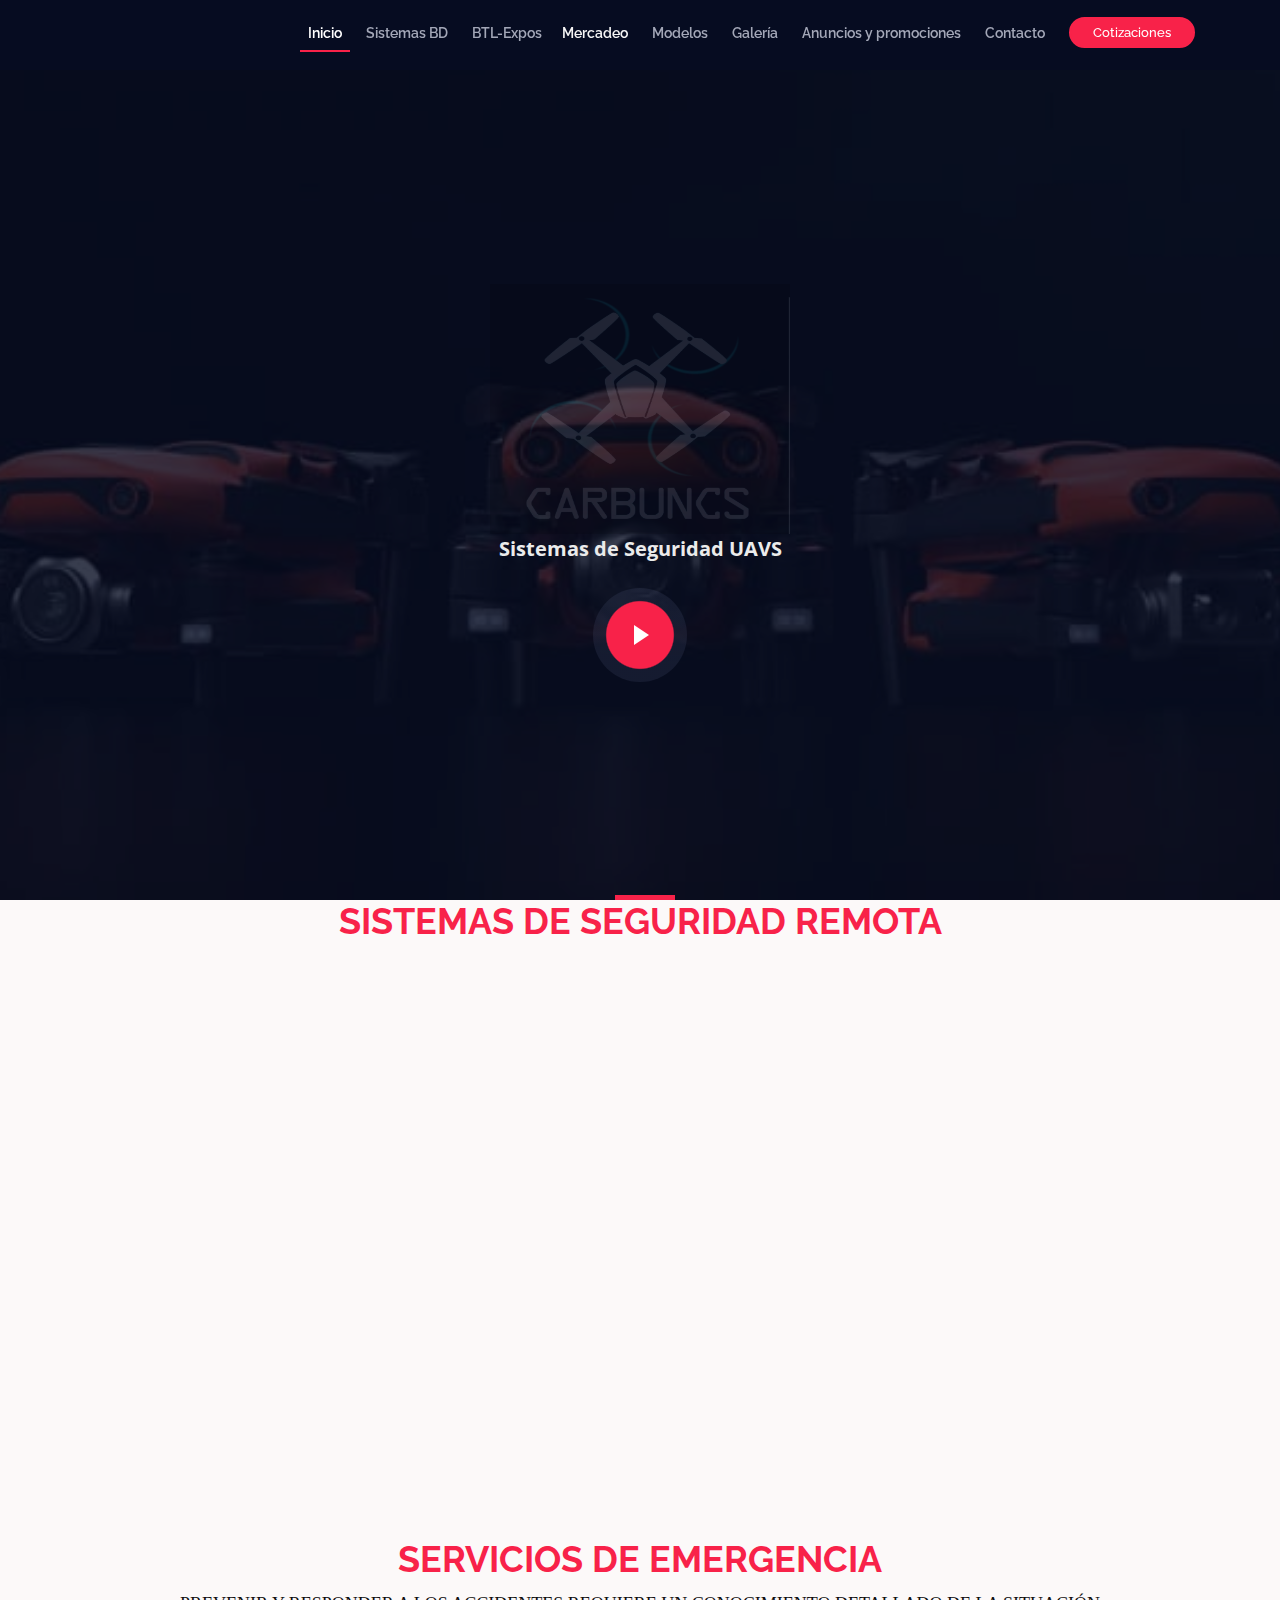
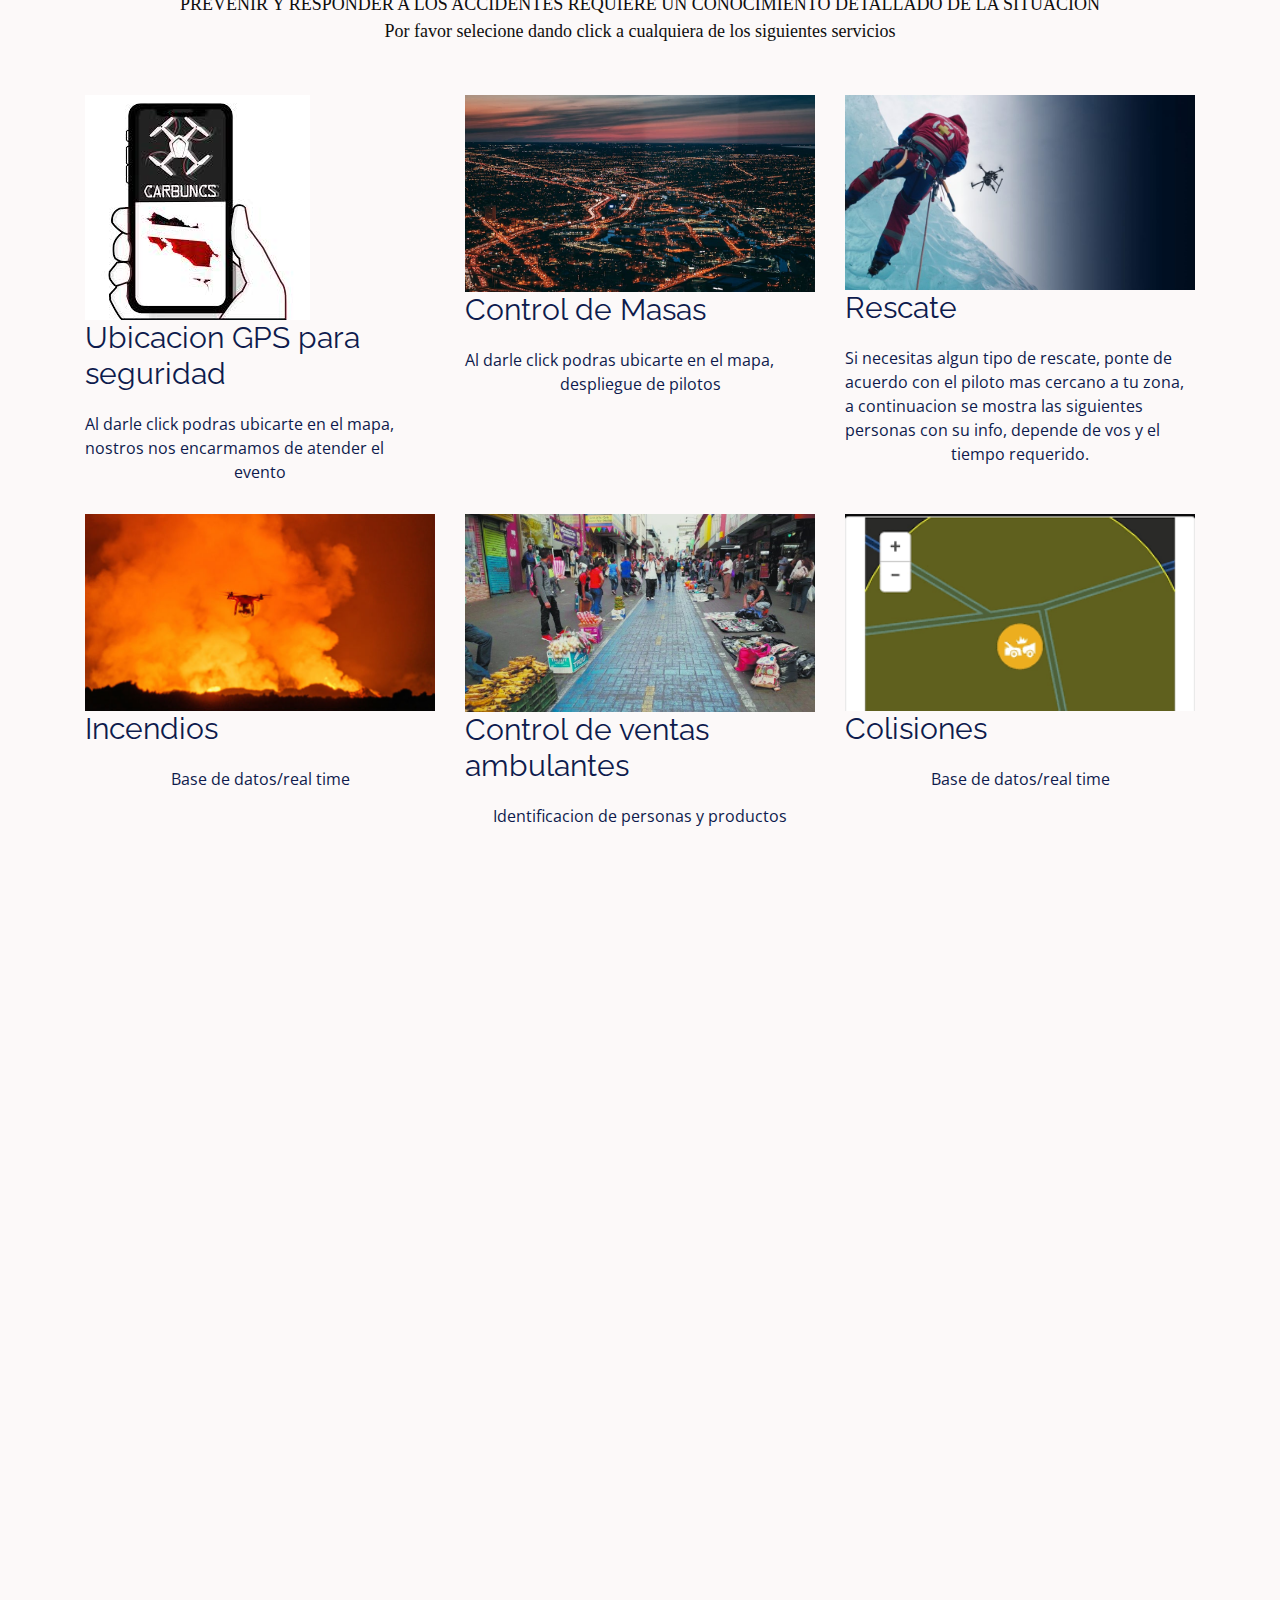
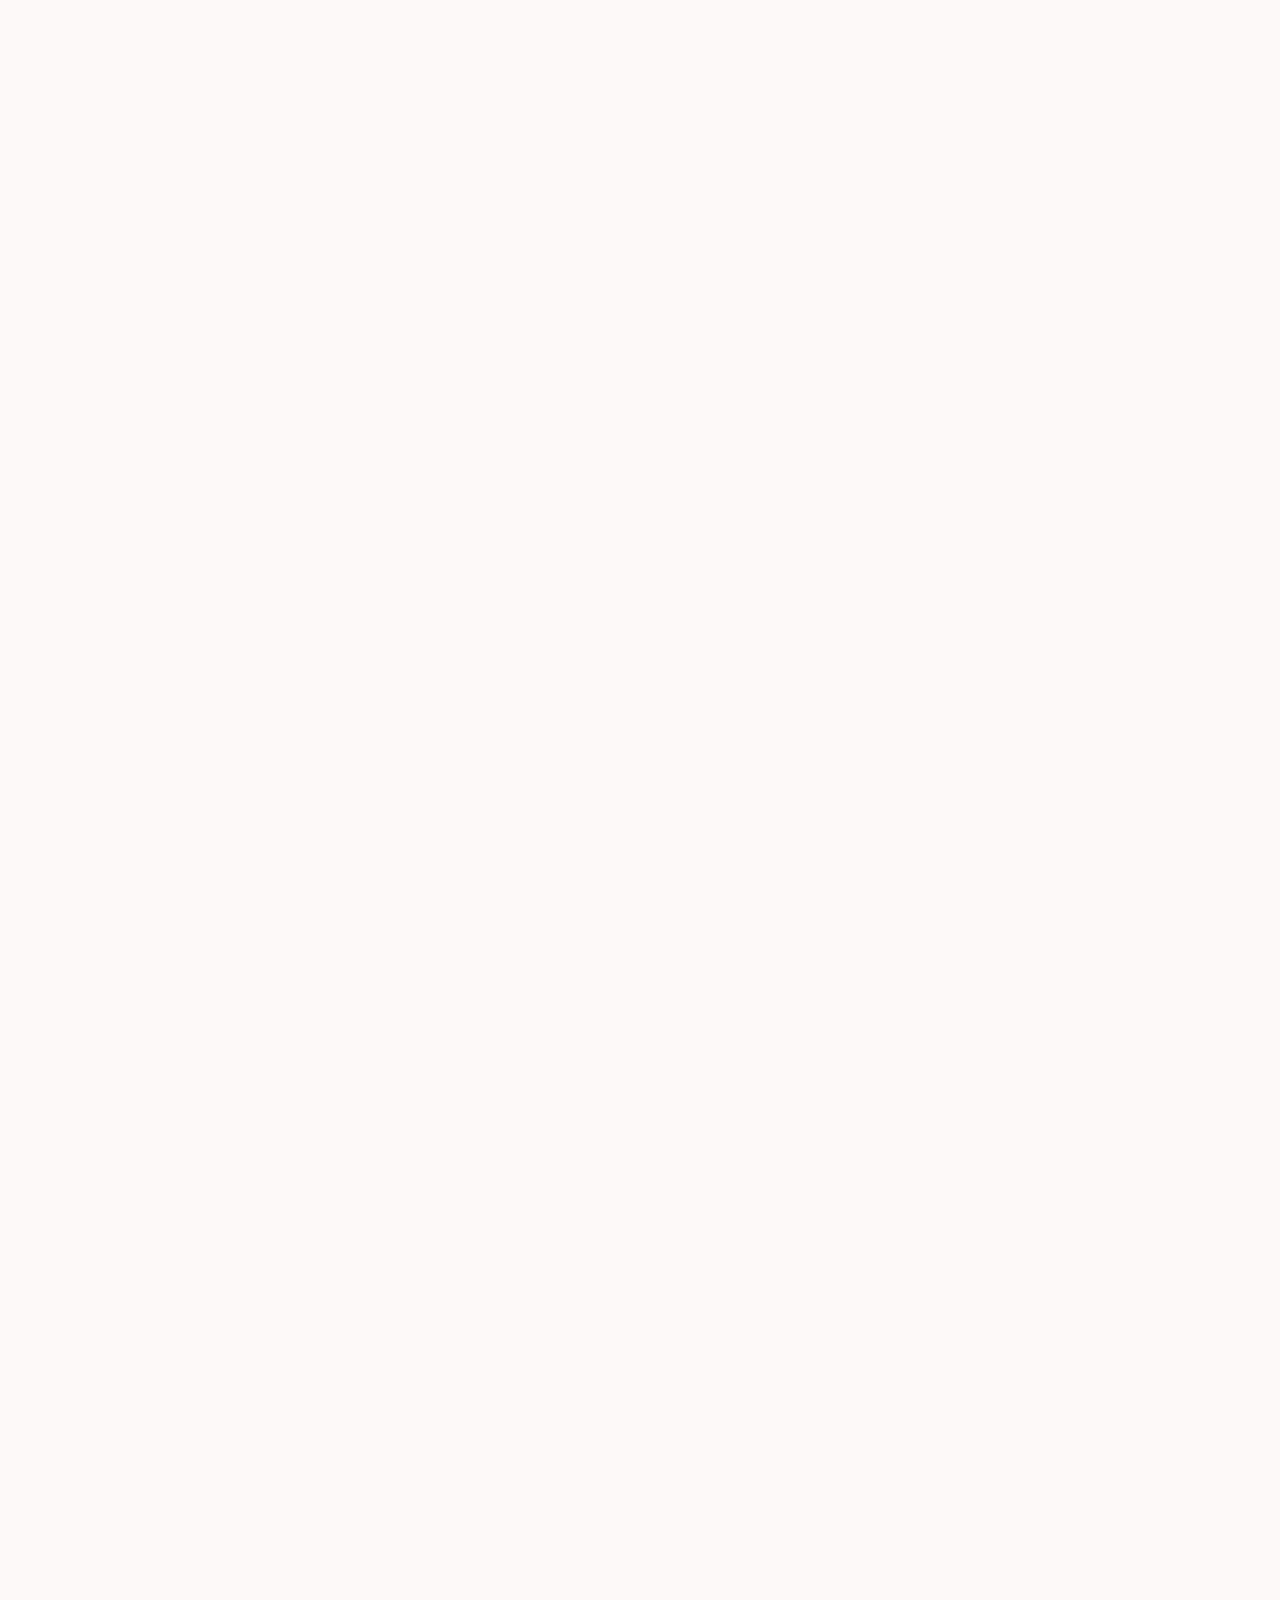
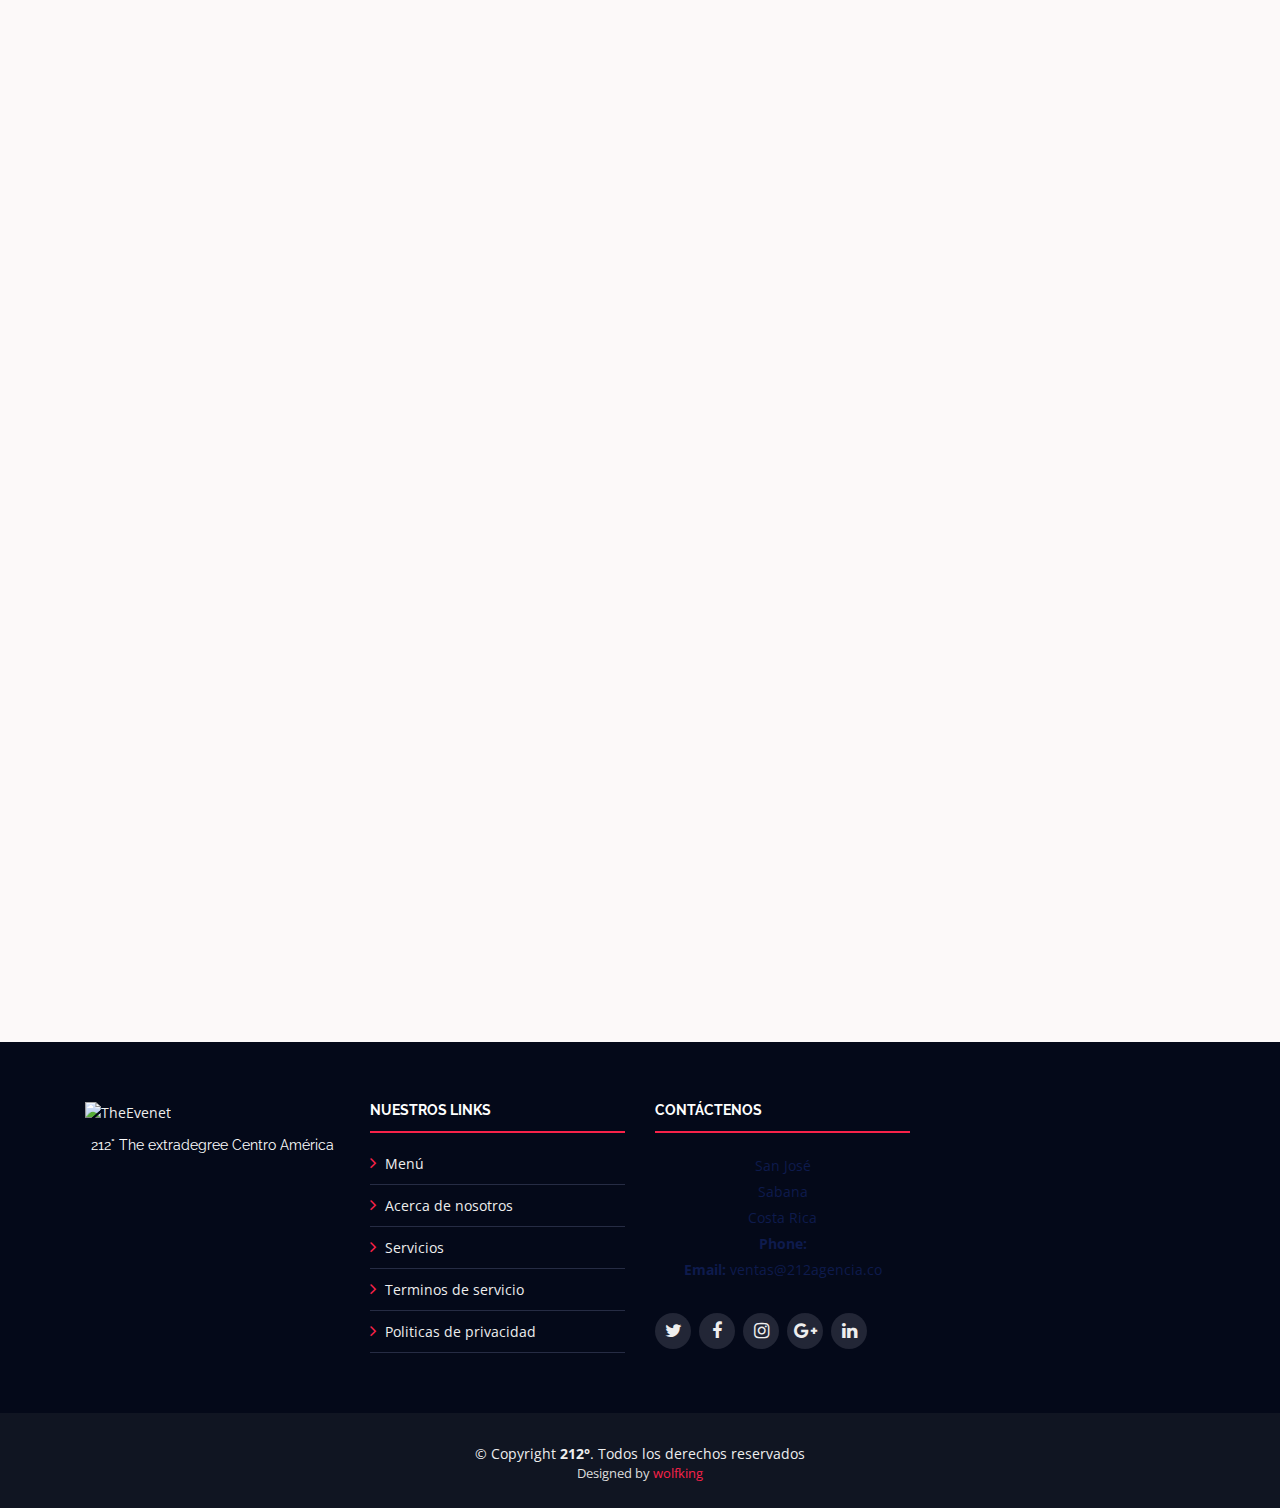
==== commit a1587bbb: "a" ====
--- a/index.html
+++ b/index.html
@@ -280,7 +280,7 @@
             <div class="speaker">
               <!--  <img src="img/botones/aplicacion gps.jfif" class='imgredonda' alt='gps'>-->
               <a title="GPS" href="https://carbuncs.github.io/ubicacion/"><img src="img/botones/aplicacion gps.jfif"
-                  alt="gps" /></a>
+                  alt="gps"></a>
 
               <div class="details">
                 <h3><a href="https://carbuncs.github.io/ubicacion/" class="azul">Ubicacion GPS para seguridad</a></h3>
@@ -294,11 +294,14 @@
 
           <div class="col-lg-4 col-md-6">
             <div class="speaker">
-              <img src="img/Fotos página/varios/modelosbtl.jpg" alt="Speaker 2" class="imgredonda">
+              <a title="GPS" href="https://carbuncs.github.io/ubicacion/"><img src="img/botones/city.jpg" alt="gps"
+                  style="width:100%"></a>
+
               <div class="details">
-                <h3><a href="speaker-details.html" class="azul">MODELOS</a></h3>
-
-                <p>EDECANES/IMPULSADORAS</p>
+                <h3><a href="https://carbuncs.github.io/ubicacion/" class="azul">Control de Masas</a></h3>
+
+                <p>Al darle click podras ubicarte en el mapa, despliegue de pilotos </p>
+
 
 
               </div>
@@ -306,20 +309,29 @@
           </div>
           <div class="col-lg-4 col-md-6">
             <div class="speaker">
-              <img src="img/Fotos página/varios/BTL6.jpg" alt="Speaker 3" class="imgredonda">
+              <a title="GPS" href="https://carbuncs.github.io/app/contact.html"><img src="img/botones/rescate.jpg"
+                  alt="gps" style="width:100%"></a>
+
               <div class="details">
-                <h3><a href="speaker-details.html" class="azul">WALKING</a></h3>
-                <p>ESTRATEGIAS MÓVILES</p>
+                <h3><a href="https://carbuncs.github.io/app/contact.html" class="azul">Rescate</a></h3>
+
+                <p>Si necesitas algun tipo de rescate, ponte de acuerdo con el piloto mas cercano a tu zona,
+                  a continuacion se mostra las siguientes personas con su info, depende de vos y el tiempo requerido.
+
+                </p>
+
               </div>
             </div>
           </div>
           <div class="col-lg-4 col-md-6">
             <div class="speaker">
-              <img src="img/Fotos página/correc/ESTRUCTURAS.jpg" alt="Speaker 8" class="imgredonda">
+              <a title="GPS" href="https://carbuncs.github.io/pilotos/"><img src="img/botones/incendios.jpg"
+                  style="width:100%" alt="gps" /></a>
+
               <div class="details">
-                <h3><a href="speaker-details.html" class="azul">MEGA ESTRUCTURAS</a></h3>
-                <p>MOBILIDAD - TOLDOS</p>
-
+                <h3><a href="https://carbuncs.github.io/pilotos/" class="azul">Incendios</a></h3>
+
+                <p>Base de datos/real time </p>
                 <div class="social">
                   <!--<a href=""><i class="fa fa-bars"></i></a>-->
                 </div>
@@ -328,10 +340,14 @@
           </div>
           <div class="col-lg-4 col-md-6">
             <div class="speaker">
-              <img src="img/Fotos página/correc/BAILARINES.jpg" alt="Speaker 5" class="imgredonda">
+              <a title="GPS" href="speaker-details.html"><img src="img/botones/AMBULANTES (1).jpg" alt="gps"
+                  style="width:100%"></a>
+
               <div class="details">
-                <h3><a href="speaker-details.html" class="azul"> ESPECTACULOS</a></h3>
-                <p>BAILARINES - IMPULSADORAS</p>
+                <h3><a href="https://carbuncs.github.io/ubicacion/" class="azul">Control de ventas ambulantes</a></h3>
+
+                <p>Identificacion de personas y productos</p>
+
 
 
               </div>
@@ -339,49 +355,20 @@
           </div>
           <div class="col-lg-4 col-md-6">
             <div class="speaker">
-              <img src="img/Fotos página/uniformes/UNIFORMES2.jpg" alt="Speaker 6" class="imgredonda">
+              <a title="GPS" href="https://carbuncs.github.io/app"><img src="img/botones/colisiones.png" alt="gps"
+                  style="width:100%" /></a>
+
               <div class="details">
-                <h3><a href="speaker-details.html" class="azul"> UNIFORMES</a></h3>
-
-                <p>SIN COSTO</p>
-              </div>
-            </div>
-          </div>
-          <div class="col-lg-4 col-md-6">
-            <div class="speaker">
-              <img src="img/Fotos página/correc/INTEGRALES.jpg" alt="Speaker 6" class="imgredonda">
-              <div class="details">
-                <h3><a href="speaker-details.html" class="azul">SOLUCIONES INTEGRALES</a></h3>
-
-                <p>MERCADEO ALTO IMPACTO</p>
-              </div>
-            </div>
-          </div>
-          <div class="col-lg-4 col-md-6">
-            <div class="speaker">
-              <div class="row">
-
-                <div>
-                  <h2>Mercadeo inteligente</h2>
-                  <a>Formas no invasivas de comunicación
-                    para mercadeo dirigidas a segmentos de mercado específicos</a>
-
-
-                </div>
-              </div>
-            </div>
-          </div>
-          <div class="col-lg-4 col-md-6">
-            <div class="speaker">
-              <img src="img/Fotos página/correc/BTL.jpg" alt="Speaker 6" class="imgredonda">
-              <div class="details">
-                <h3><a href="speaker-details.html" class="azul">BTL PUNTOS DE VENTA</a></h3>
-
-                <p>MUEBLES/MODELOS</p>
-              </div>
-            </div>
-          </div>
-        </div>
+                <h3><a href="https://carbuncs.github.io/pilotos/" class="azul">Colisiones</a></h3>
+
+                <p>Base de datos/real time </p>
+
+              </div>
+            </div>
+          </div>
+
+        </div>
+      </div>
 
       </div>
 
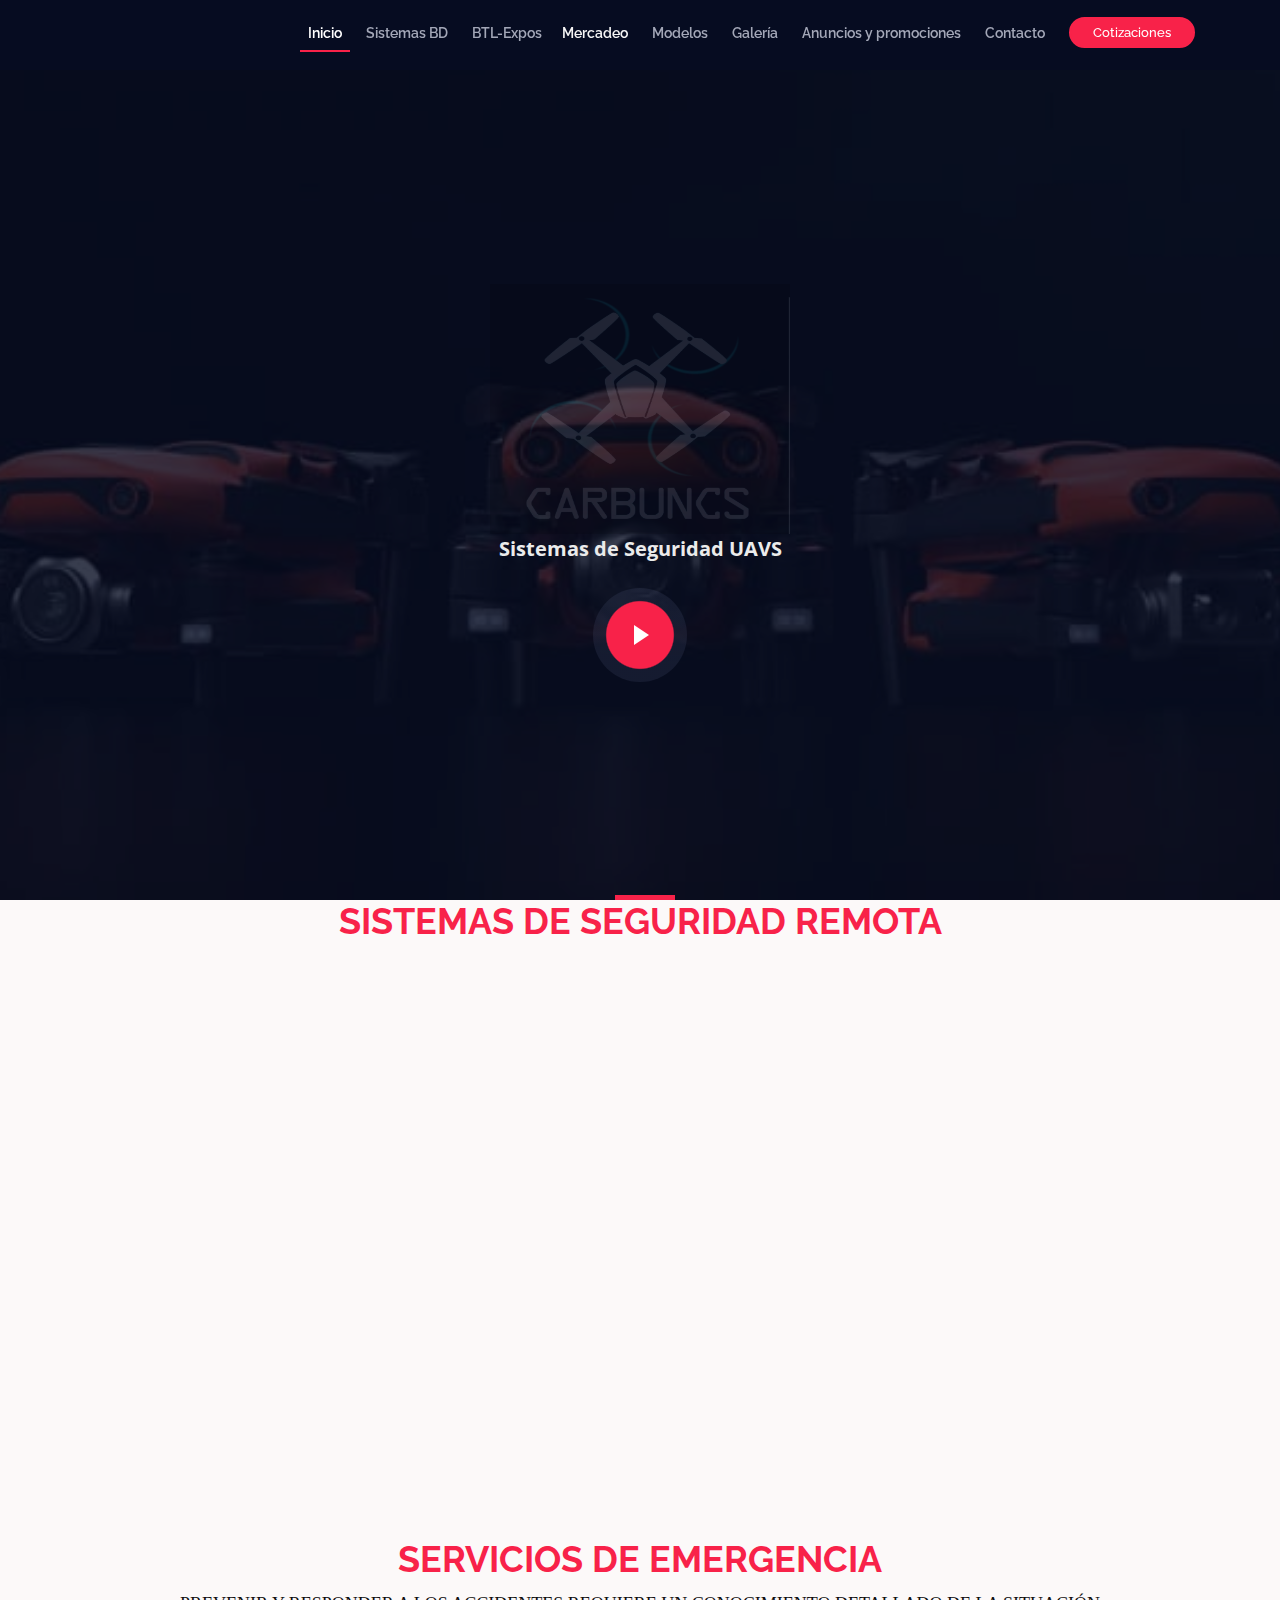
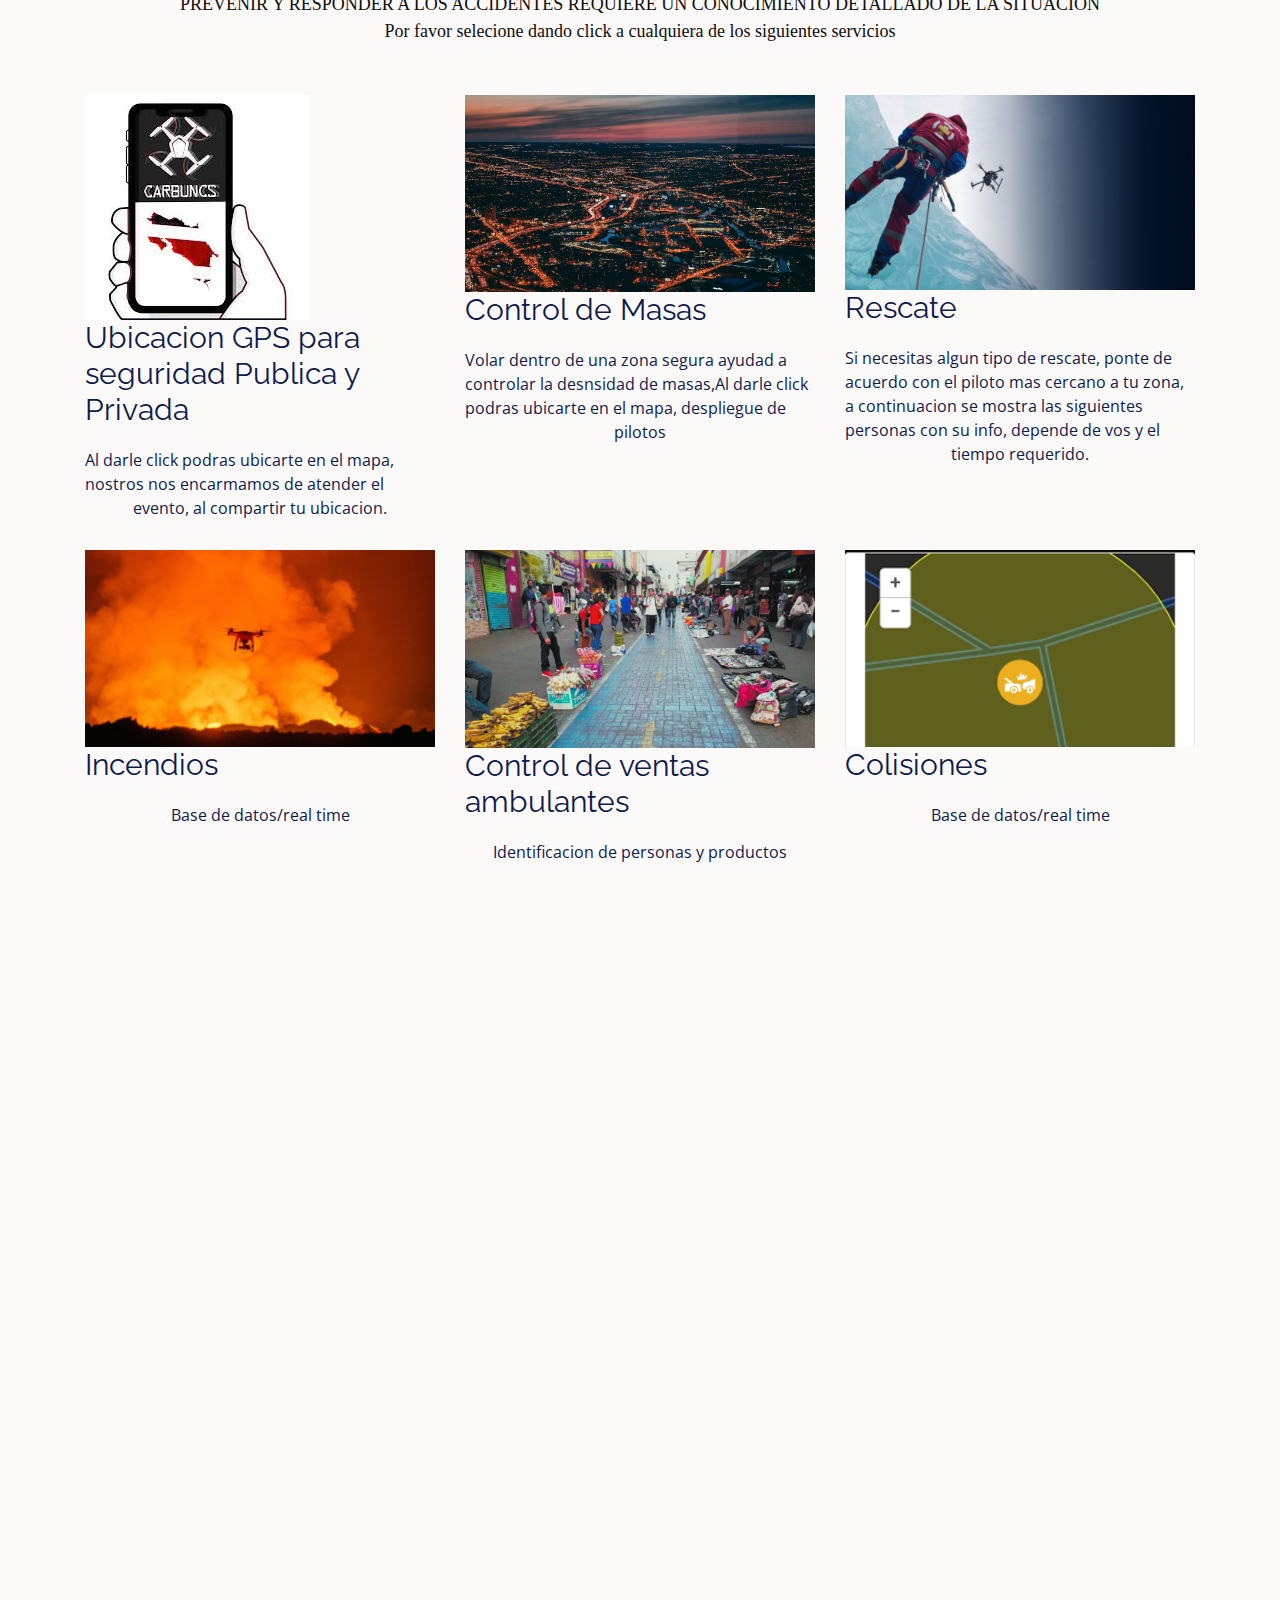
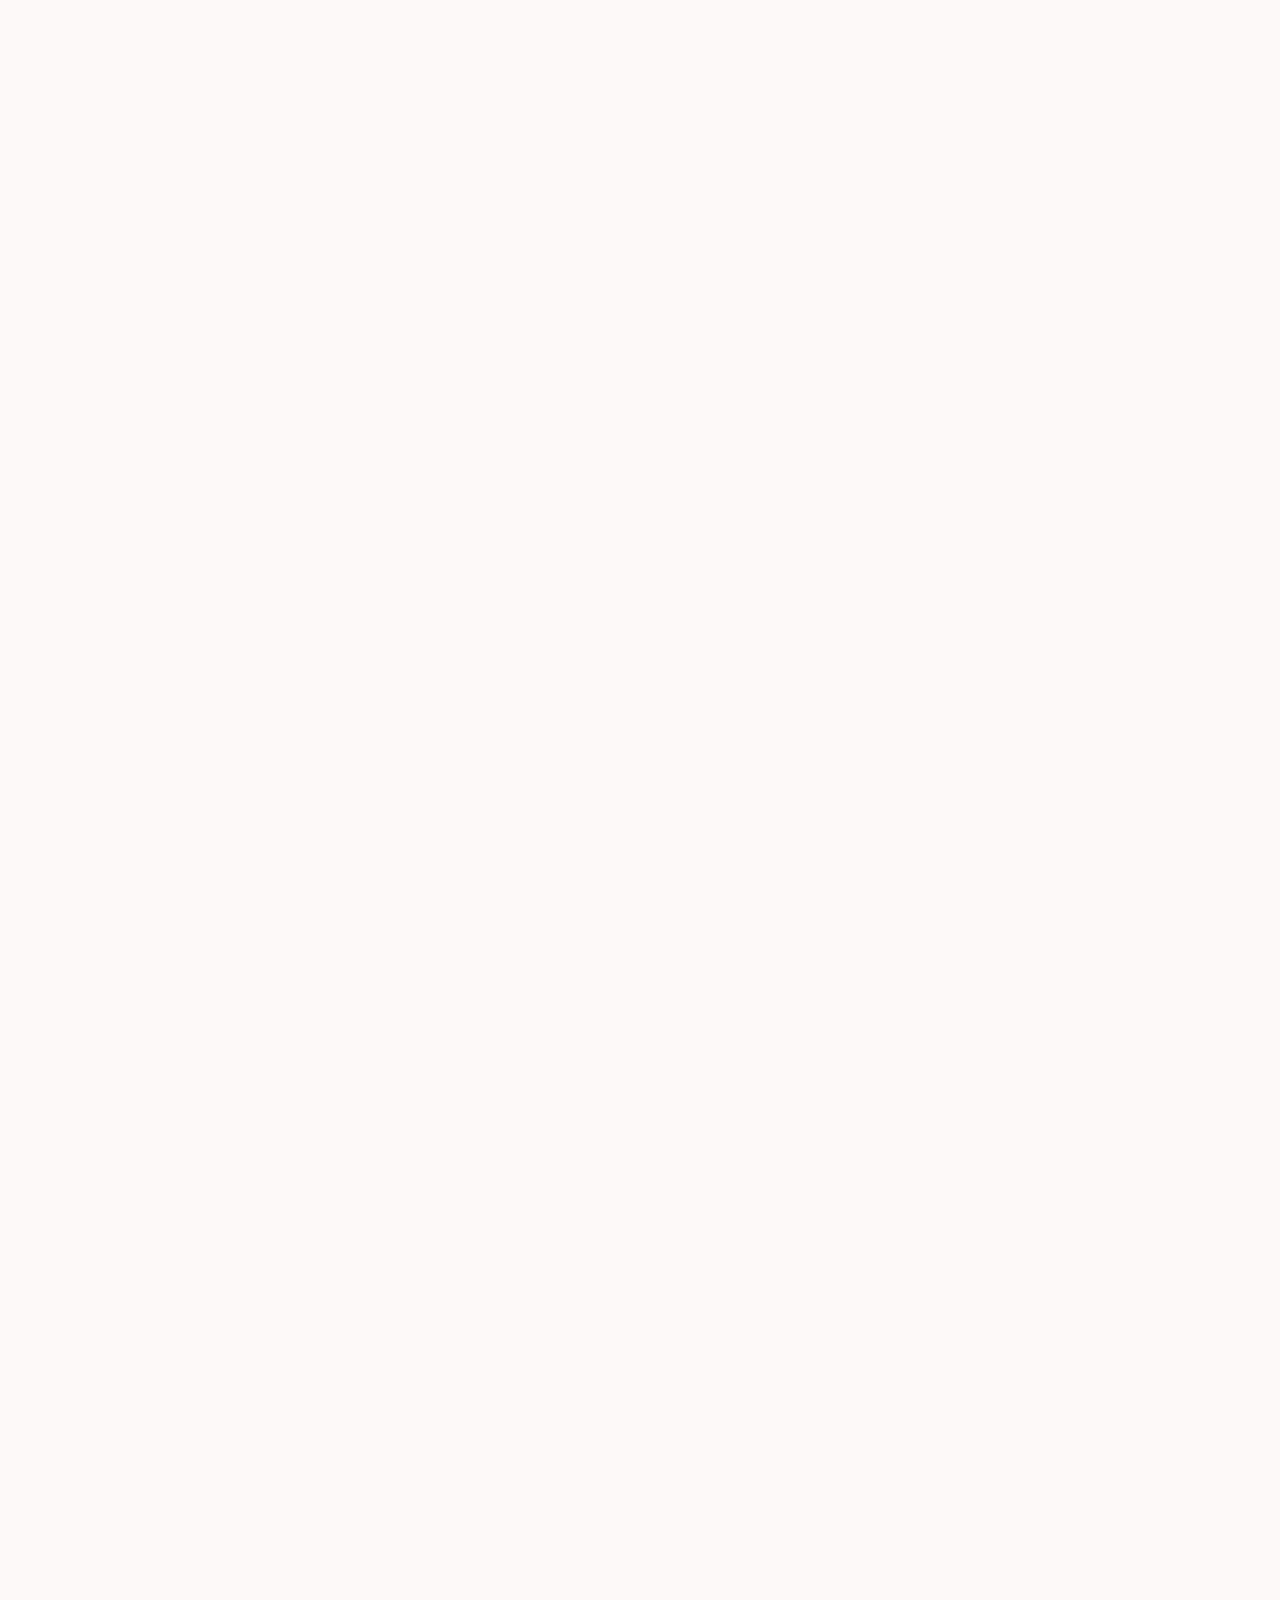
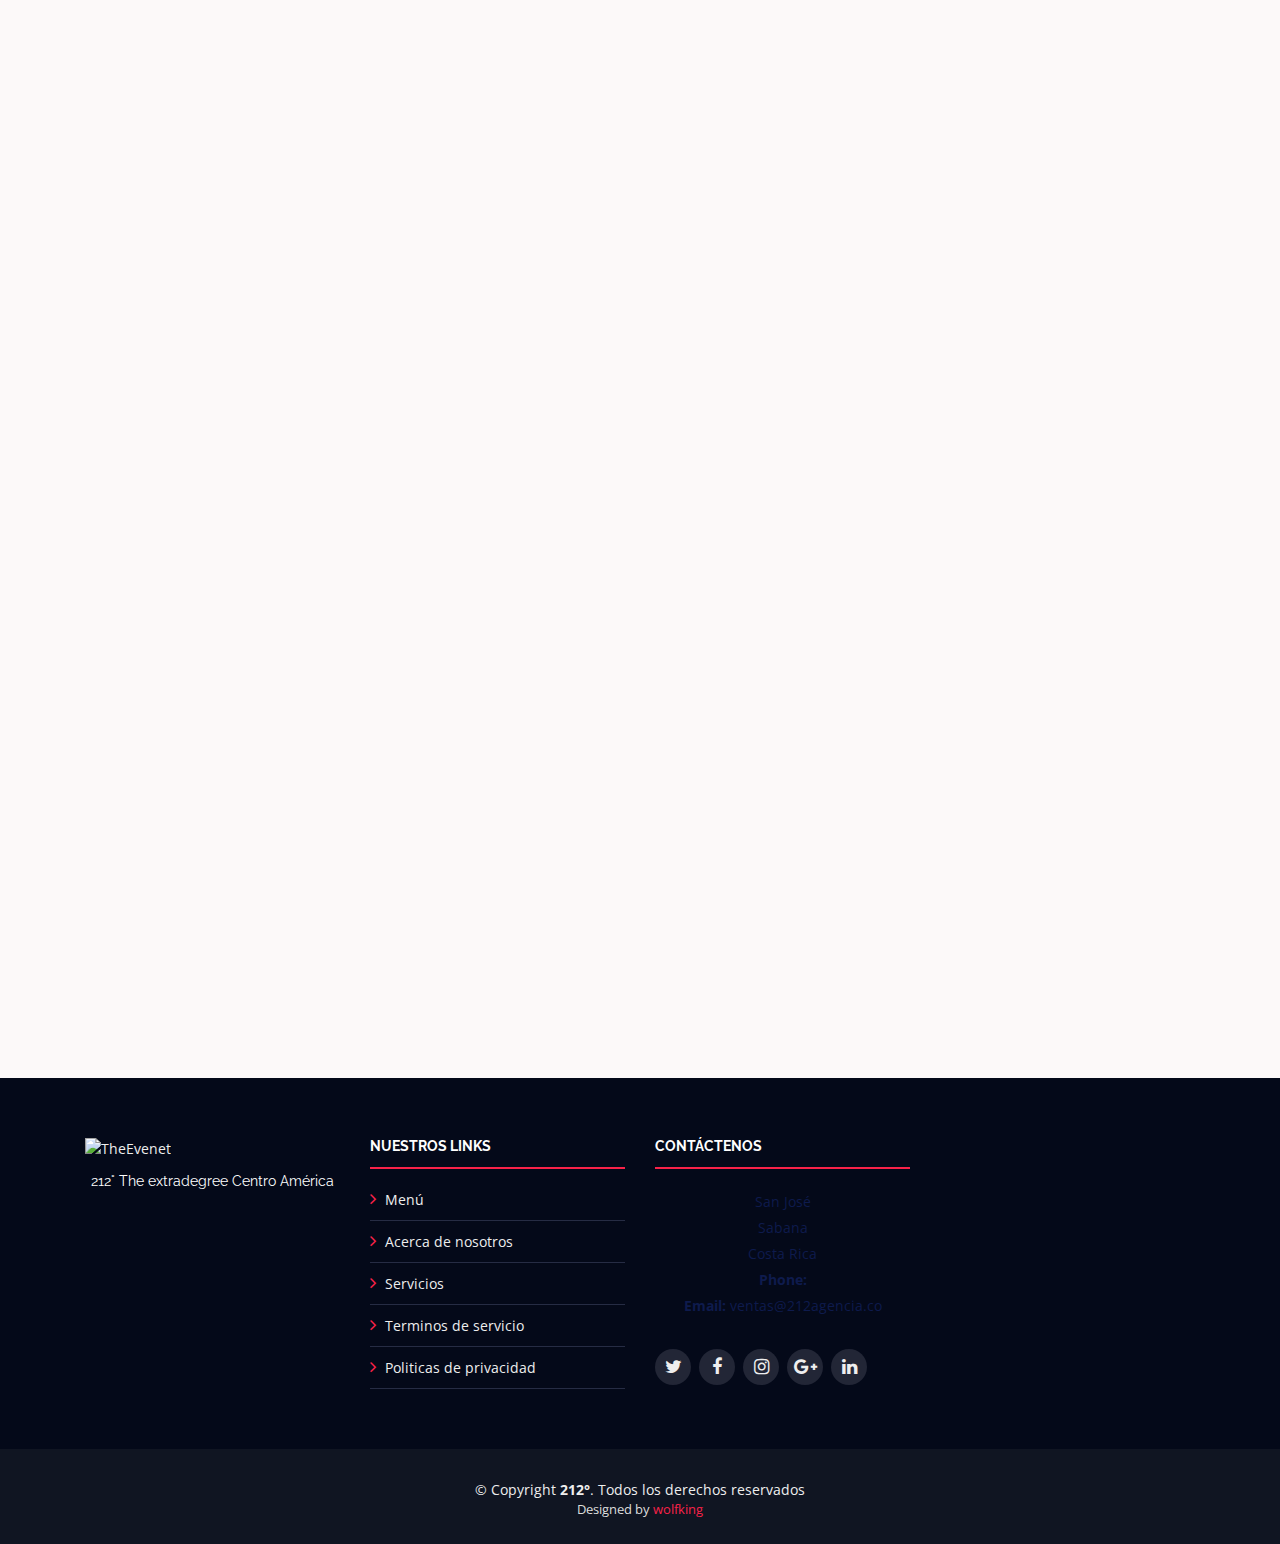
==== commit 1d73090f: "tama" ====
--- a/index.html
+++ b/index.html
@@ -161,13 +161,13 @@
           <div class="hotel-img">
             <div class="w3-content w3-display-container">
               <img class="my" src="img/img drones/191122-dragnet-630x322.jpg" style="width:100%">
-              <img class="my" src="img/img drones/maps.jfif" style="width:100%">
-            </div>
-
-
-
-
-            <h3><a href="speaker-details.html">Mapas Thiesen / Control Geozonas</a></h3>
+              <img class="my" src="img/img drones/tiesen.jpg" style="width:100%">
+            </div>
+
+
+
+
+            <h3><a href="speaker-details.html">Mapas Polygonos Thiessen / Control Geozonas</a></h3>
             <p>Puntos de referencia por gps, geocercas.</p>
           </div>
         </div>
@@ -283,9 +283,13 @@
                   alt="gps"></a>
 
               <div class="details">
-                <h3><a href="https://carbuncs.github.io/ubicacion/" class="azul">Ubicacion GPS para seguridad</a></h3>
-
-                <p>Al darle click podras ubicarte en el mapa, nostros nos encarmamos de atender el evento </p>
+                <h3><a href="https://carbuncs.github.io/ubicacion/" class="azul">Ubicacion GPS para seguridad Publica y
+                    Privada</a></h3>
+
+                <p>Al darle click podras ubicarte en el mapa, nostros nos encarmamos de atender el evento, al compartir
+                  tu ubicacion.
+
+                </p>
 
 
               </div>
@@ -300,7 +304,8 @@
               <div class="details">
                 <h3><a href="https://carbuncs.github.io/ubicacion/" class="azul">Control de Masas</a></h3>
 
-                <p>Al darle click podras ubicarte en el mapa, despliegue de pilotos </p>
+                <p>Volar dentro de una zona segura ayudad a controlar la desnsidad de masas,Al darle click podras
+                  ubicarte en el mapa, despliegue de pilotos </p>
 
 
 
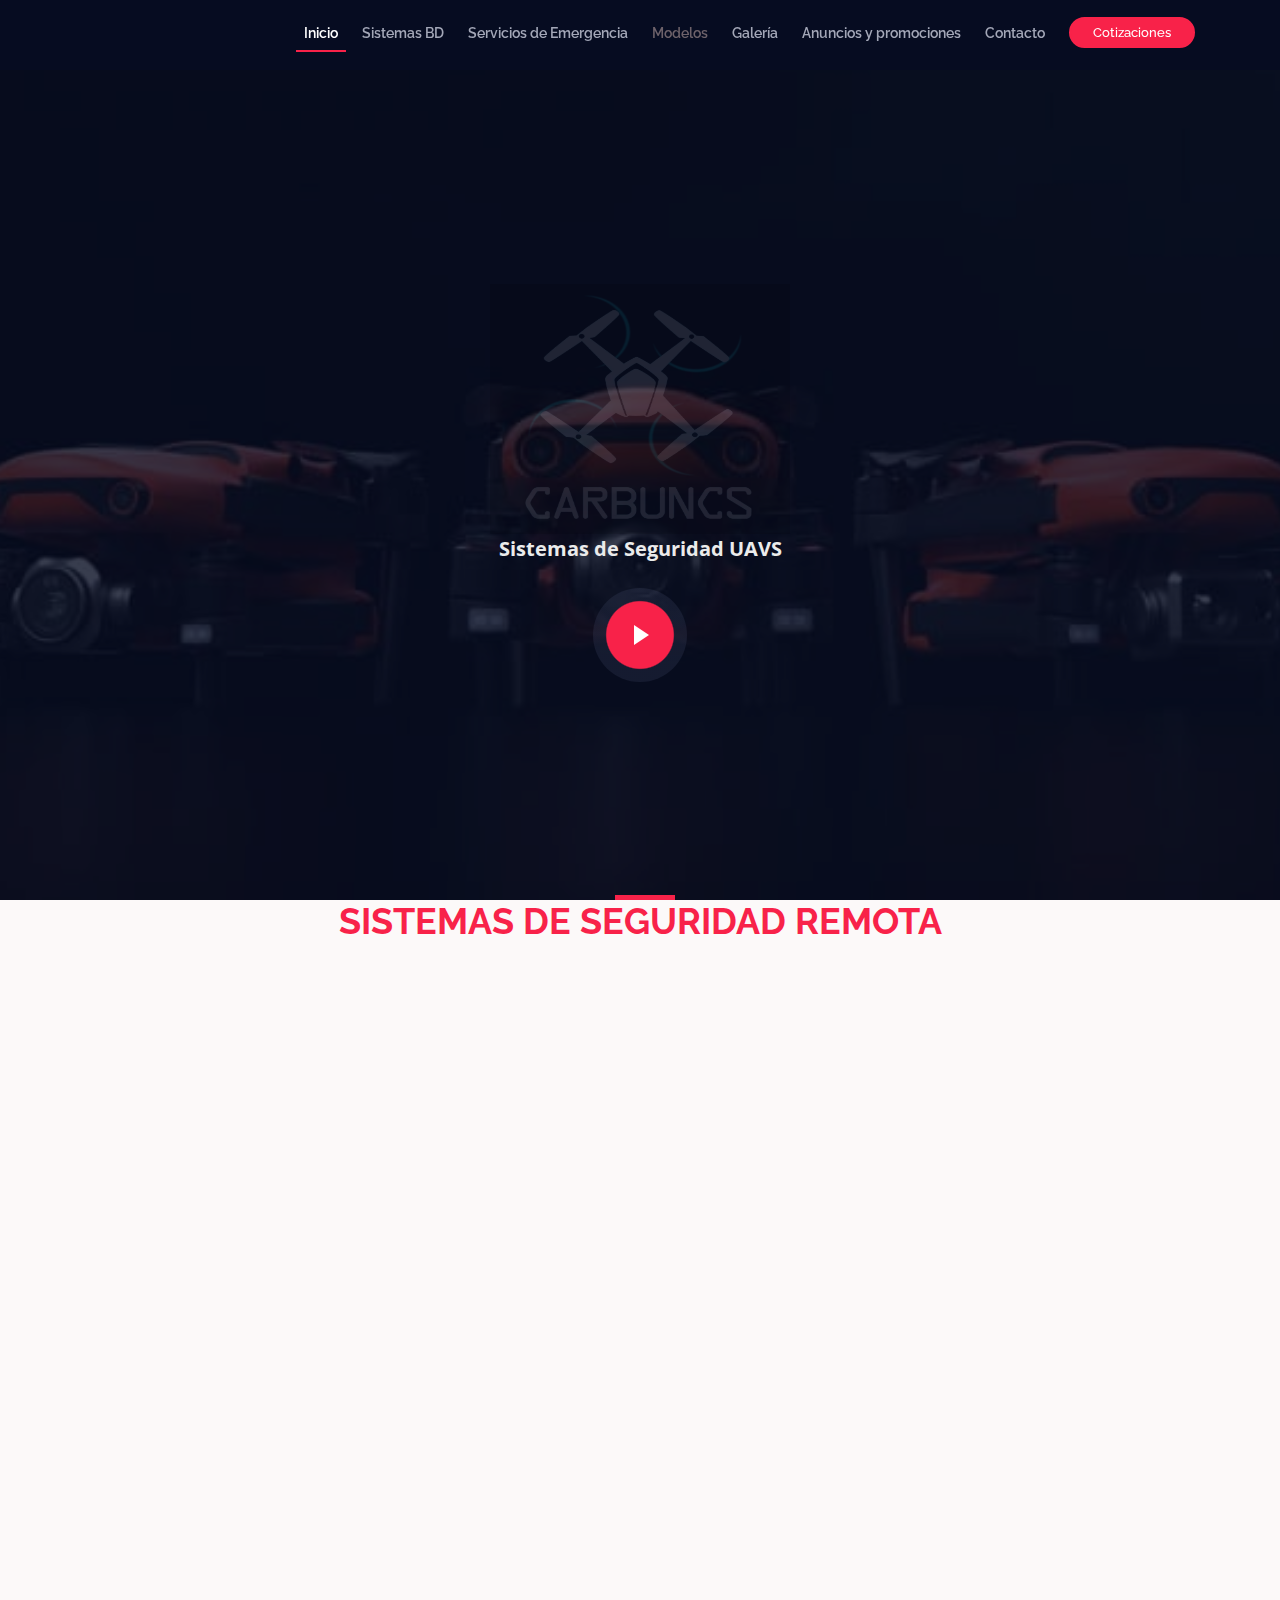
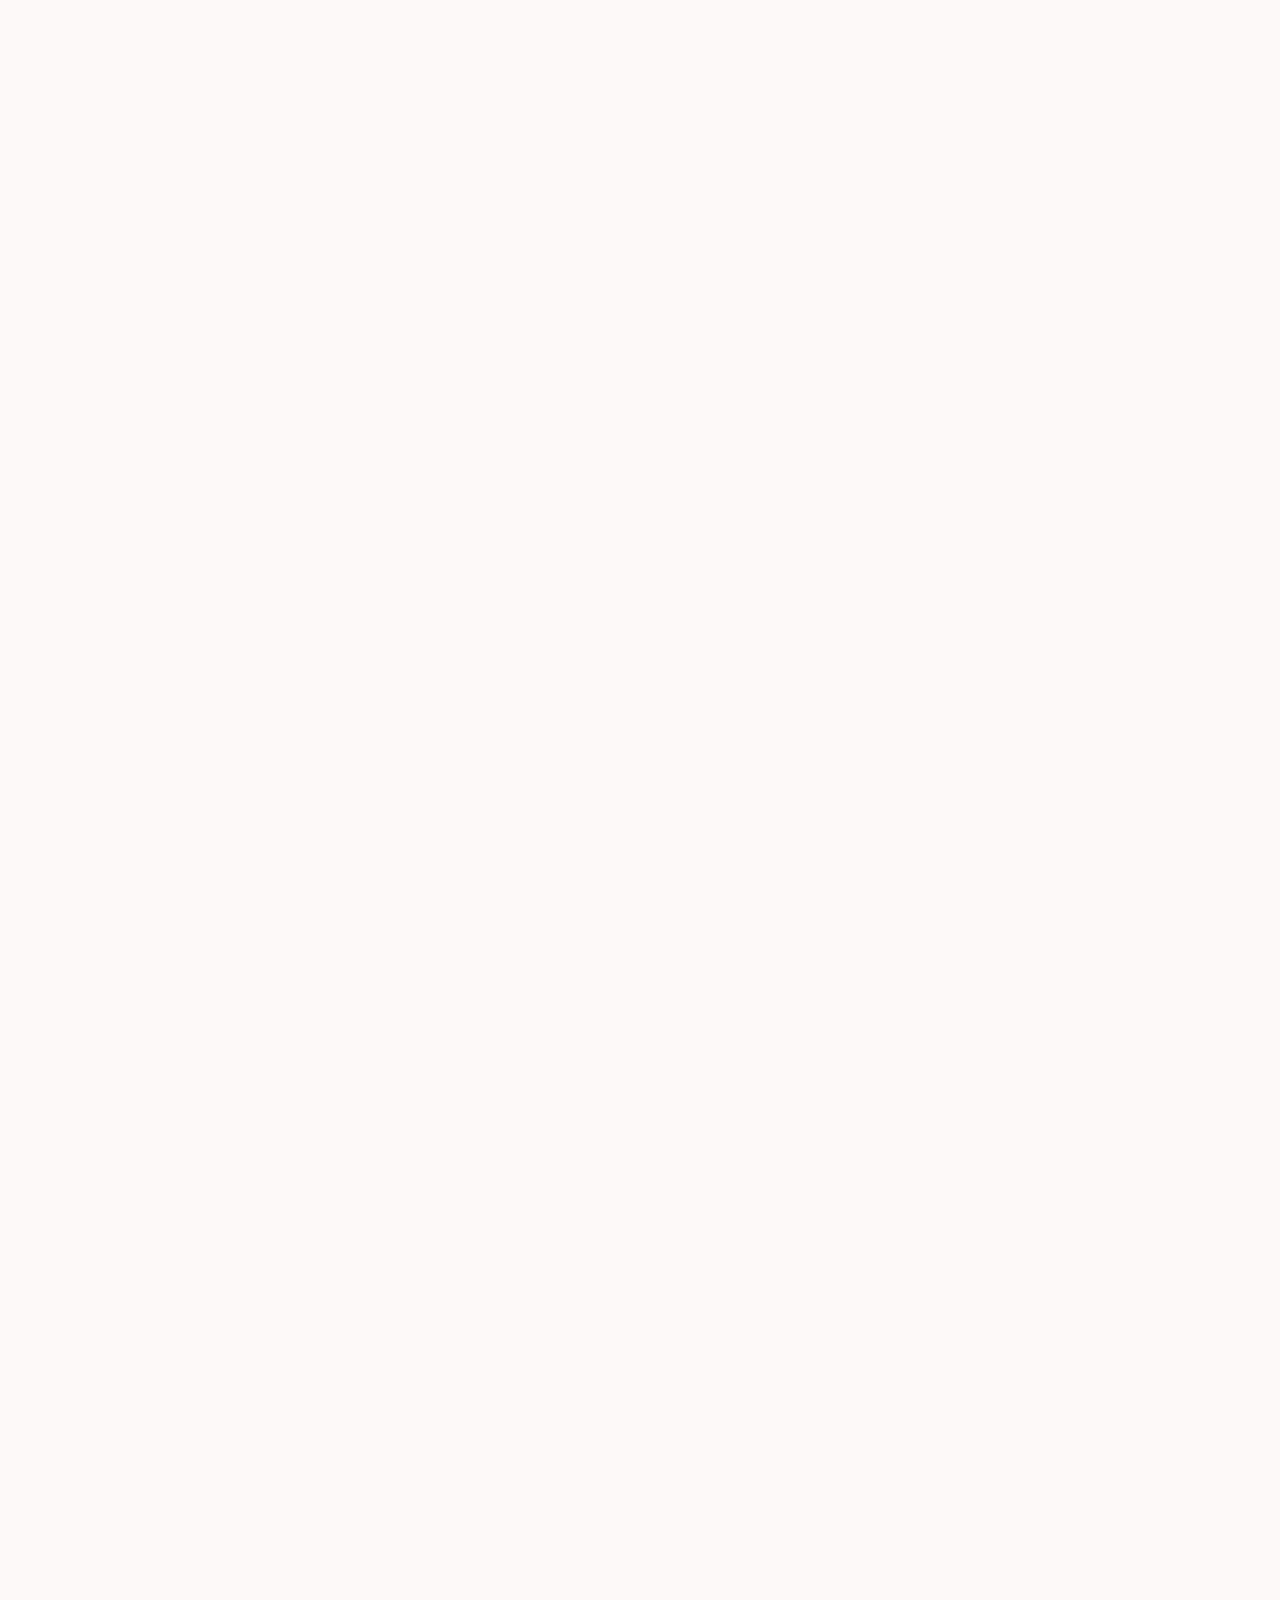
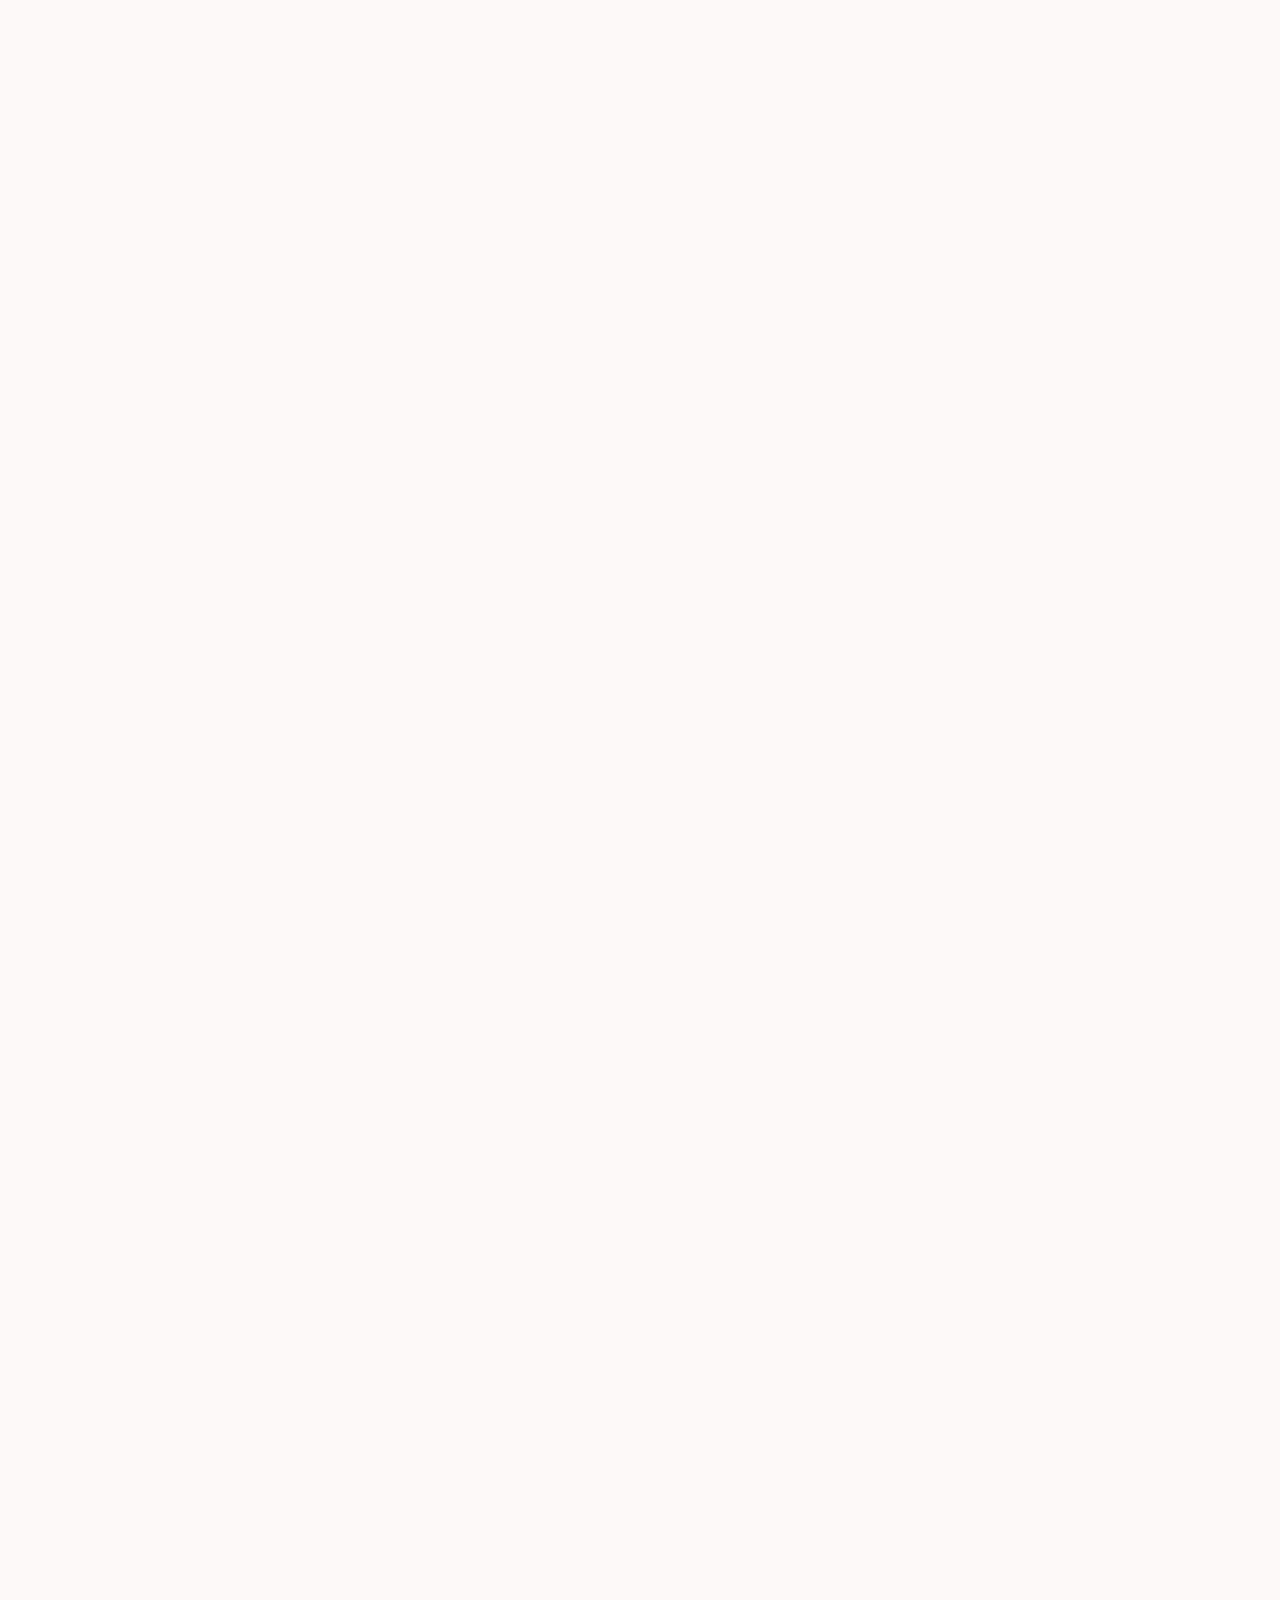
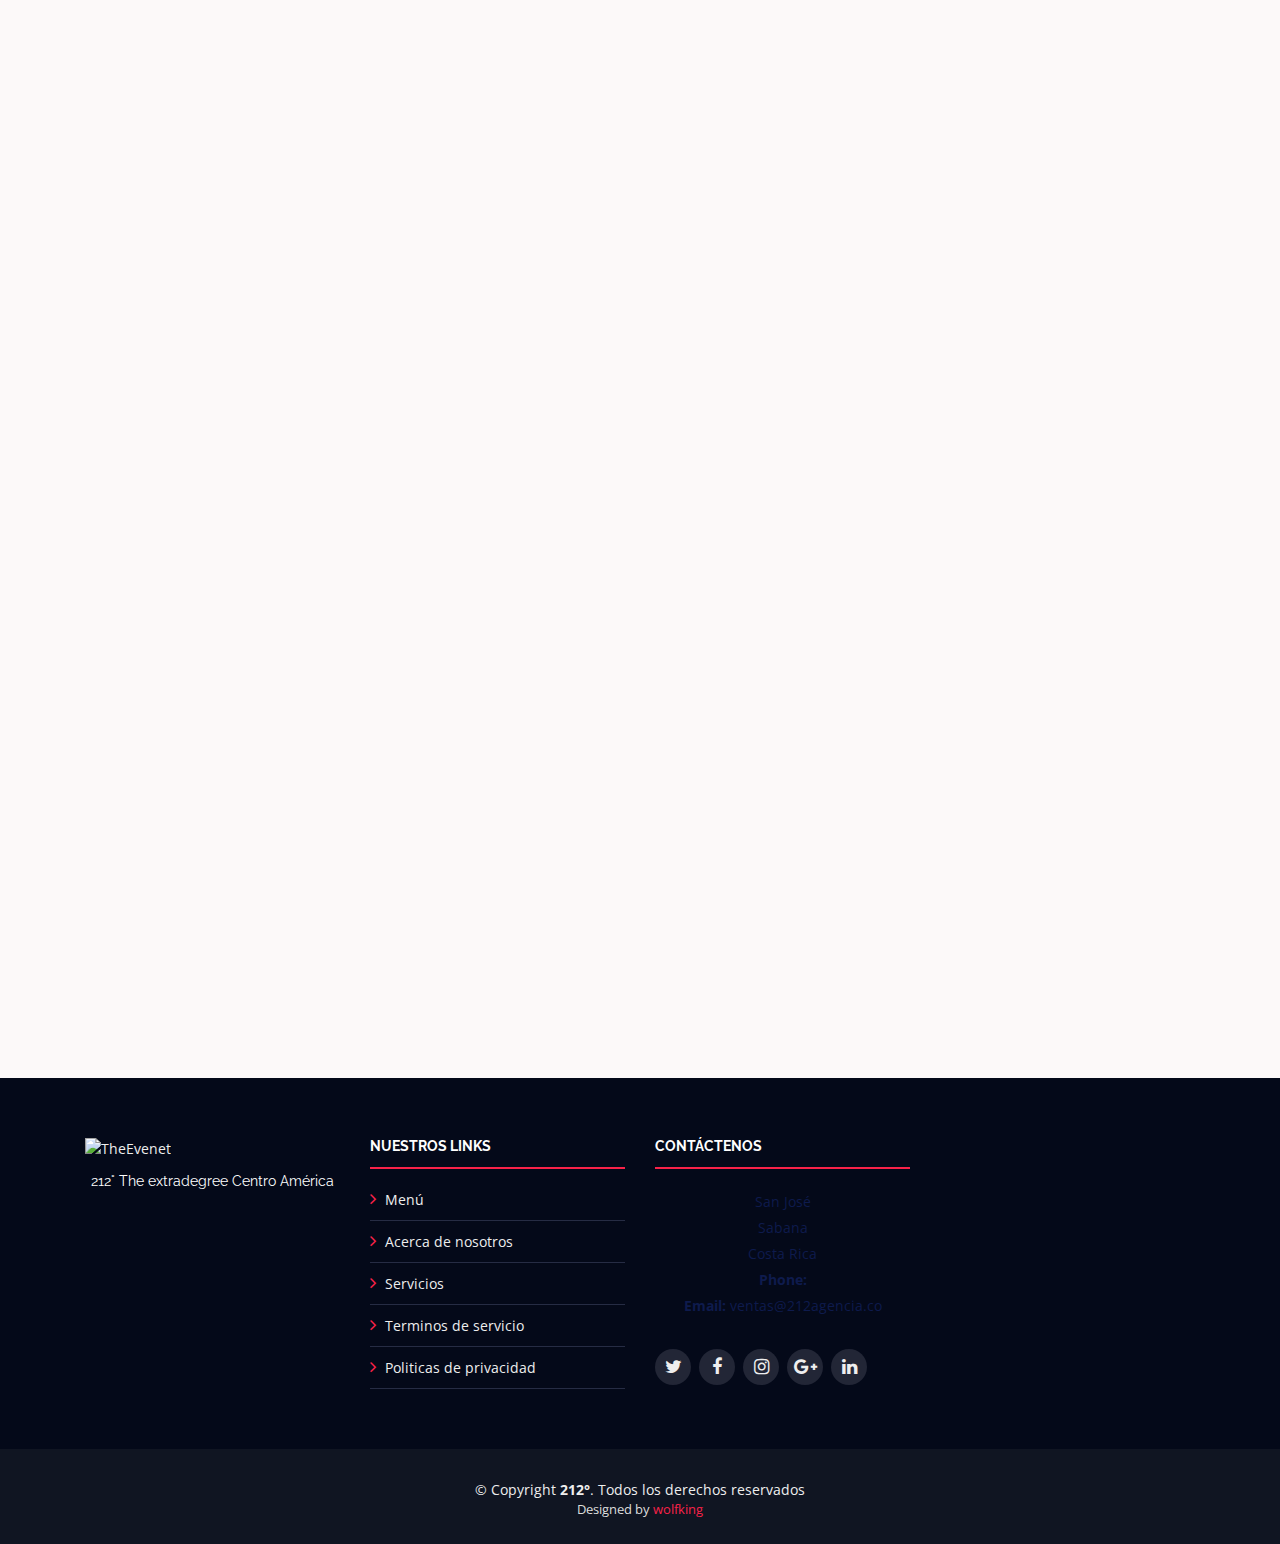
==== commit 0e793adf: "request" ====
--- a/index.html
+++ b/index.html
@@ -71,12 +71,9 @@
           <ul class="nav-menu">
             <li class="menu-active"><a href="#intro">Inicio</a></li>
             <li><a href="#venue"> Sistemas BD</a></li>
-            <li><a href="#about">BTL-Expos</a>
-              <a style="color:whitesmoke">Mercadeo</a>
-
-            </li>
-
-            <li><a href="#speakers">Modelos</a></li>
+            <li><a href="#social">Servicios de Emergencia
+
+            <li><a>Modelos</a></li>
 
 
             <!--<li><a href="#social">Sociales</a></li>-->
@@ -258,18 +255,19 @@
 
 
 
-    <!--==========================
+    ==========================
 Sccion btl S
 ============================-->
-
-    <section id=class="wow fadeInUp">
+    <section id="social" class="wow fadeInUp">
+
       <div class="container">
         <div class="section-header">
           <h2>SERVICIOS DE EMERGENCIA</h2>
           <p style="font-family:Times New Roman,arial,helvética;color:rgb(15, 14, 14)">PREVENIR Y RESPONDER A LOS
             ACCIDENTES REQUIERE UN CONOCIMIENTO DETALLADO DE LA SITUACIÓN </p>
 
-          <p style="font-family:Times New Roman,arial,helvética;color:rgb(15, 14, 14)">Por favor selecione dando click a
+          <p style="font-family:Times New Roman,arial,helvética;color:rgb(15, 14, 14)">Por favor selecione dando click
+            a
             cualquiera de los siguientes servicios </p>
         </div>
         <!--==========================
@@ -283,10 +281,12 @@
                   alt="gps"></a>
 
               <div class="details">
-                <h3><a href="https://carbuncs.github.io/ubicacion/" class="azul">Ubicacion GPS para seguridad Publica y
+                <h3><a href="https://carbuncs.github.io/ubicacion/" class="azul">Ubicacion GPS para seguridad Publica
+                    y
                     Privada</a></h3>
 
-                <p>Al darle click podras ubicarte en el mapa, nostros nos encarmamos de atender el evento, al compartir
+                <p>Al darle click podras ubicarte en el mapa, nostros nos encarmamos de atender el evento, al
+                  compartir
                   tu ubicacion.
 
                 </p>
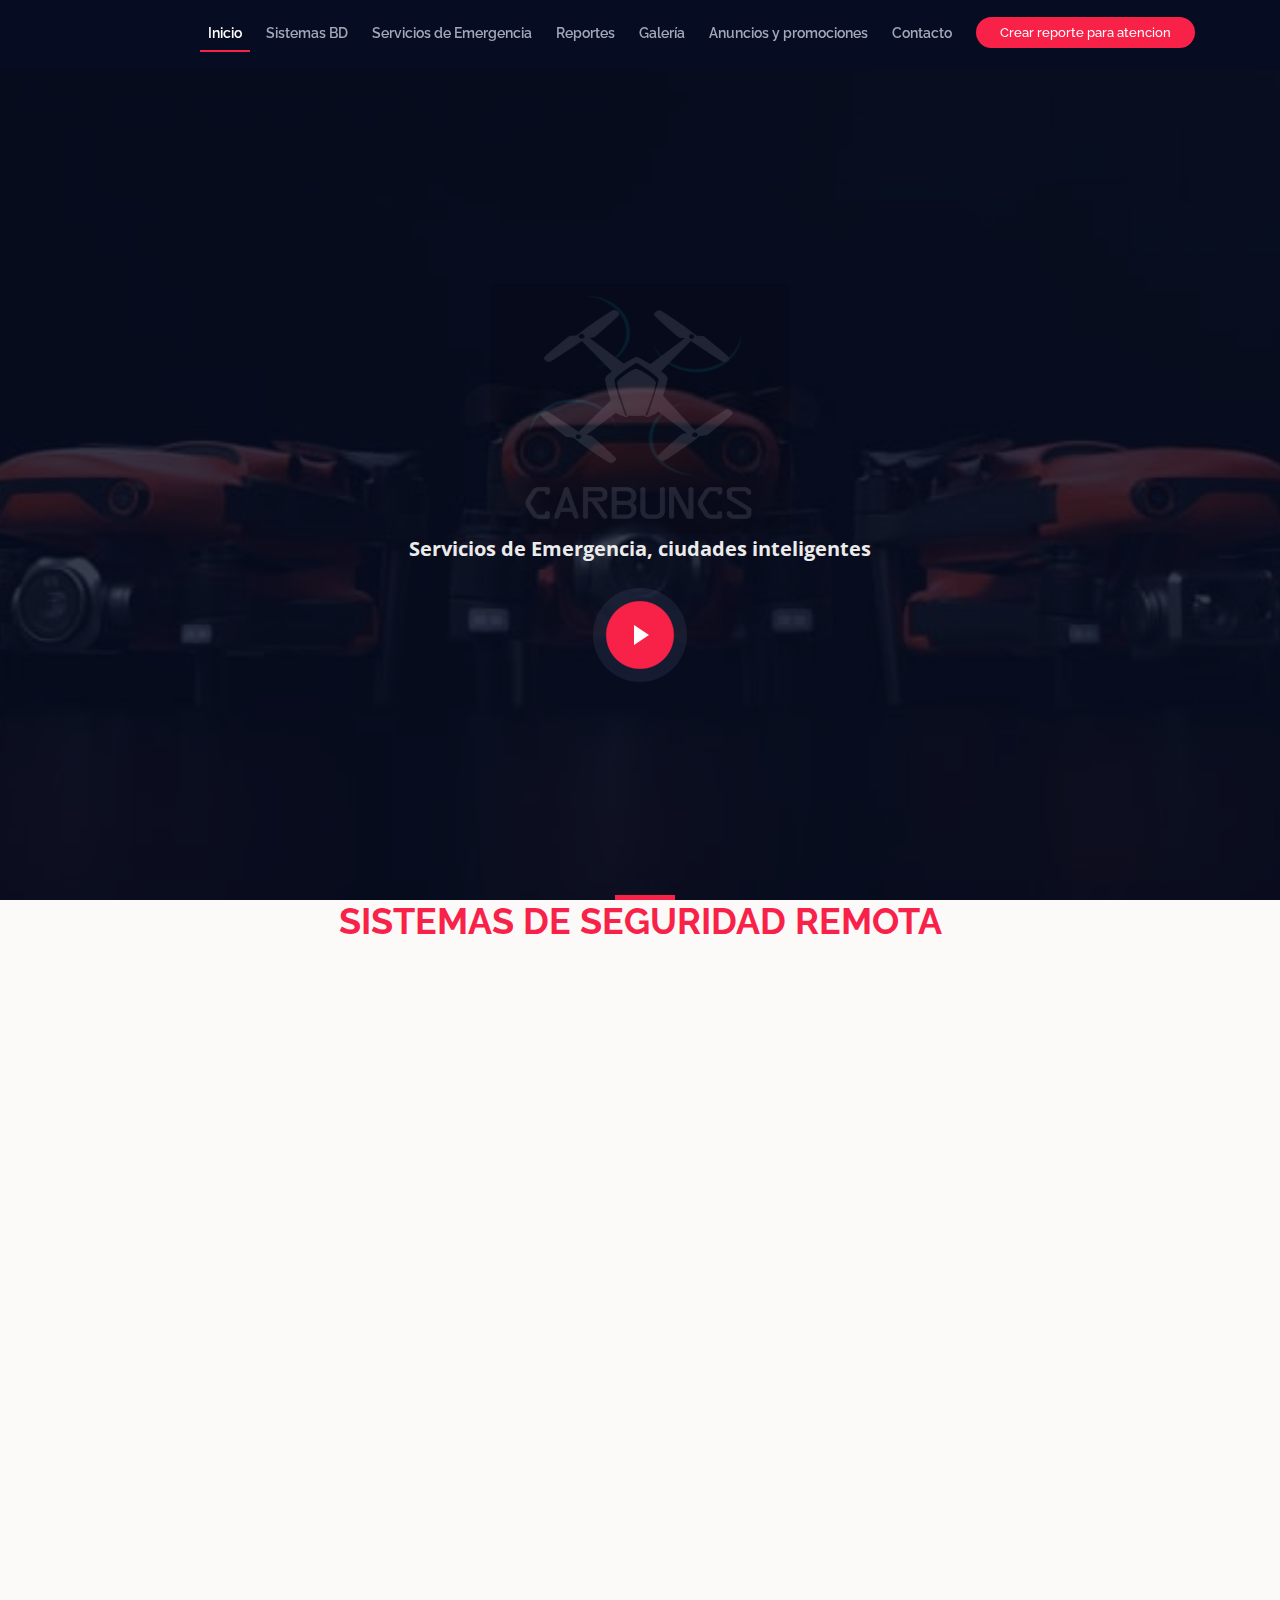
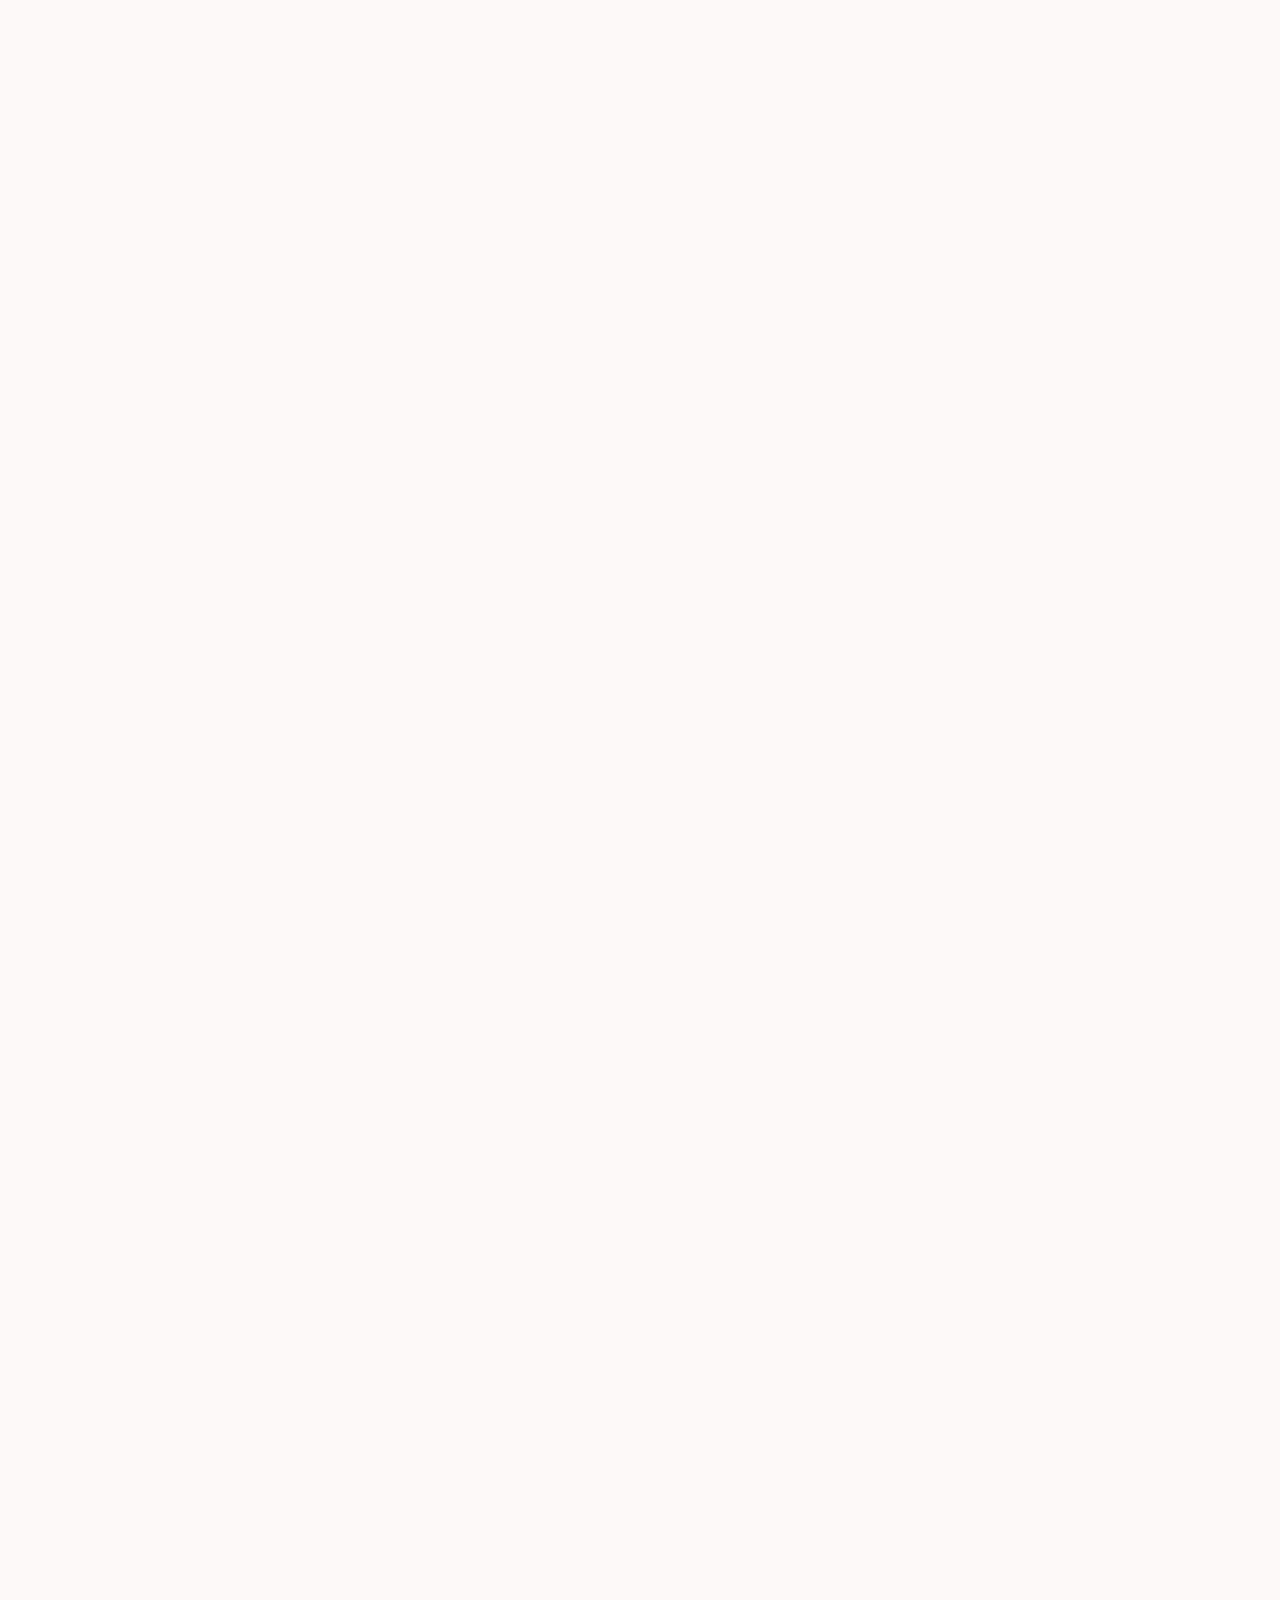
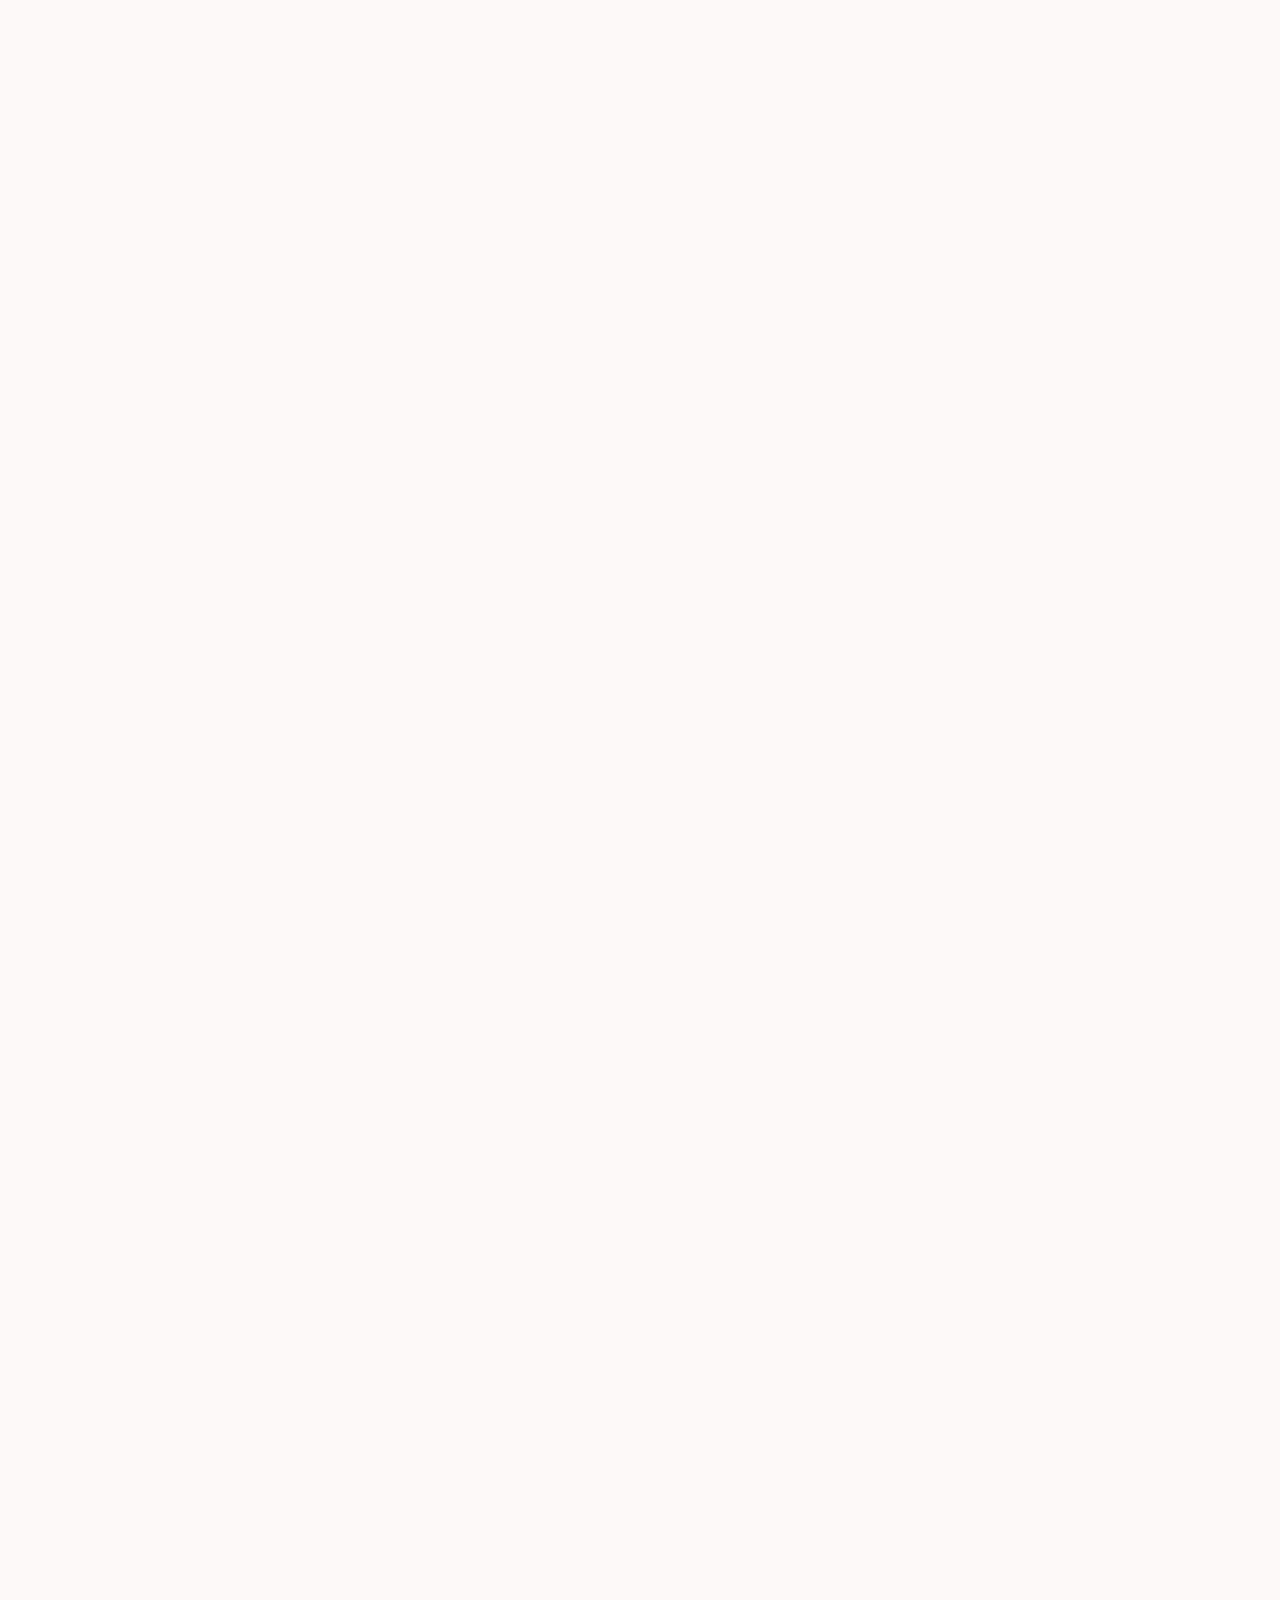
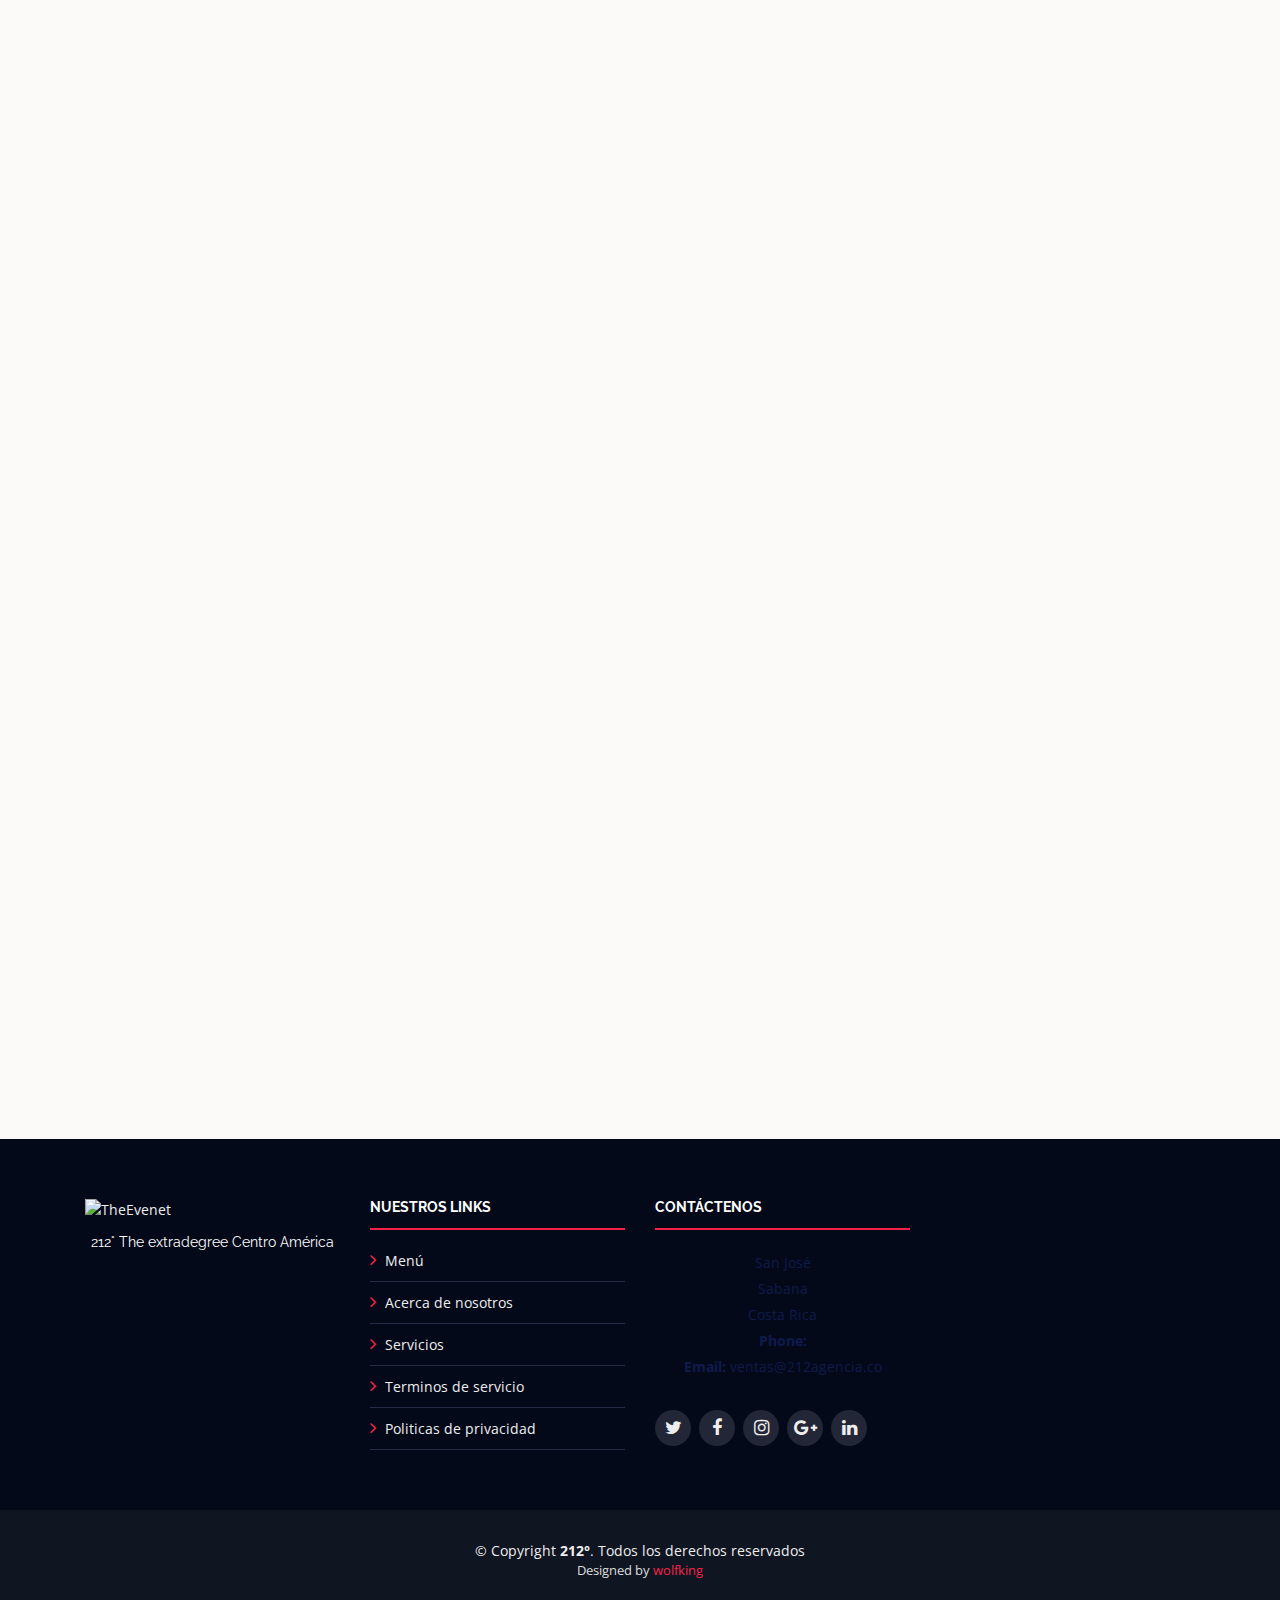
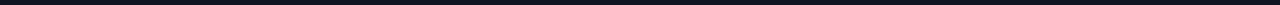
==== commit 3063fdbc: "det" ====
--- a/index.html
+++ b/index.html
@@ -71,9 +71,10 @@
           <ul class="nav-menu">
             <li class="menu-active"><a href="#intro">Inicio</a></li>
             <li><a href="#venue"> Sistemas BD</a></li>
-            <li><a href="#social">Servicios de Emergencia
-
-            <li><a>Modelos</a></li>
+            <li><a href="#social">Servicios de Emergencia</a></li>
+            <li><a href="#speakers">Reportes</a></li>
+
+
 
 
             <!--<li><a href="#social">Sociales</a></li>-->
@@ -81,7 +82,7 @@
             <li><a href="#gallery">Galería</a></li>
             <li><a href="#supporters">Anuncios y promociones</a></li>
             <li><a href="#contact">Contacto</a></li>
-            <li class="buy-tickets"><a href="speaker-details.html">Cotizaciones</a></li>
+            <li class="buy-tickets"><a href="speaker-details.html">Crear reporte para atencion</a></li>
           </ul>
         </nav><!-- #nav-menu-container -->
       </div>
@@ -96,7 +97,7 @@
       <img src="img/carbuncs logo.jpg" class="imglogo">
       <!--<h1><a href="#main">2<span>1</span>2°</a></h1>
       <h1 class="mb-4 pb-0">Soluciones integrales para<span> eventos </span> corporativos y sociales</h1>-->
-      <p class="mb-4 pb-0">Sistemas de Seguridad UAVS</p>
+      <p class="mb-4 pb-0">Servicios de Emergencia, ciudades inteligentes</p>
       <a href="https://www.youtube.com/watch?v=dLDSiHnSRoE" class="venobox play-btn mb-4" data-vbtype="video"
         data-autoplay="true"></a>
 
@@ -417,111 +418,107 @@
       <section id="speakers" class="wow fadeInUp">
         <div class="container">
           <div class="section-header">
-            <h2>Modelos</h2>
-            <p style="font-family:Times New Roman,arial,helvética;color:rgb(15, 14, 14)">Book Mujeres</p>
-            <p style="font-family:Times New Roman,arial,helvética;color:rgb(15, 14, 14)">Ofrecemos servicios
-              profesionales
-              de
-              modelaje para BTL,pasarelas,fotografía,etc.
-
-              Además si contrata con nosotros le proporcionamos el plus que ningúna agencia le ofrece,como
-              vestuarios,sonido,toldos,etc.</p>
-          </div>
-
-          <div class=" row">
-            <div class="col-lg-4 col-md-6">
-              <div class="speaker">
-                <img src="img/Fotos página/models/cAROLINA.jpg" class='imgcuadrada'>
-
-                <div class="details">
-                  <h3><a href="speaker-details.html" class="azul">Carolina</a></h3>
-                  <div class="social">
-
-
-                    <div><a>Altura : 1,63</a></div>
-                    <div><a>Edad: 25</a></div>
-                  </div>
-                </div>
-              </div>
-            </div>
-
-            <div class="col-lg-4 col-md-6">
-              <div class="speaker">
-                <img src="img/Fotos página/models/DYLANI.jpg" alt="Speaker 2" class="imgcuadrada">
-                <div class="details">
-                  <h3><a href="speaker-details.html" class="azul">Dylani</a></h3>
-
-
-                  <div class="social">
-                    <div><a>Altura : 1,63</a></div>
-                    <div><a>Edad: 25</a></div>
-
-                  </div>
-                </div>
-              </div>
-            </div>
-            <div class="col-lg-4 col-md-6">
-              <div class="speaker">
-                <img src="img/Fotos página/models/KATHERINE.jpg" alt="Speaker 3" class="imgcuadrada">
-                <div class="details">
-                  <h3><a href="speaker-details.html" class="azul">Katherine</h3>
-                  <div class="social">
-                    <div><a>Altura : 1,63</a></div>
-                    <div><a>Edad: 25</a></div>
-
-                  </div>
-                </div>
-              </div>
-            </div>
-            <div class="col-lg-4 col-md-6">
-              <div class="speaker">
-                <img src="img/Fotos página/models/MARCELA.jpg" alt="Speaker 8" class="imgcuadrada">
-                <div class="details">
-
-                  <h3><a href="speaker-details.html" class="azul">Marcela</a></h3>
-
-                  <div class="social">
-                    <div><a>Altura : 1,63</a></div>
-                    <div><a>Edad: 25</a></div>
-                  </div>
-                </div>
-              </div>
-            </div>
-
-            <div class="col-lg-4 col-md-6">
-              <div class="speaker">
-                <div>
-                  <div class="img-wrapper">
-
-                    <h2 class="w3-center">Nuestra Modelo Top</h2>
-
-                    <div class="w3-content w3-display-container">
-                      <img class="models" src="img/Fotos página/models/Michelle1.jpg" style="width:100%">
-                      <img class="models" src="img/Fotos página/models/Michelle2.jpg" style="width:100%">
-                      <img class="models" src="img/Fotos página/models/Michelle3.jpg" style="width:100%">
-                      <a>Michelle</a>
-
-
-
-                    </div>
-                  </div>
-
-
-
-                </div>
-              </div>
-            </div>
-            <div class="col-lg-4 col-md-6">
-              <div class="speaker">
-                <img src="img/Fotos página/models/rAUEL.jpg" alt="Speaker 6" class="imgcuadrada">
-                <div class="details">
-                  <h3><a href="speaker-details.html" class="azul">Rauel</a></h3>
+            <h2>?Como pueden reportar las personas un evento?</h2>
+            <p style="font-family:Times New Roman,arial,helvética;color:rgb(15, 14, 14)">Sistema de reportes</p>
+            <p style="font-family:Times New Roman,arial,helvética;color:rgb(15, 14, 14)">Las personas que necesitan
+              reportar , incidentes, acontecimientos,ventas ilegales, hemos creado una forma sencilla de atencion </p>
+          </div>
+        </div>
+
+        <div class=" row">
+          <div class="col-lg-4 col-md-6">
+            <div class="speaker">
+              <img src="img/Fotos página/models/cAROLINA.jpg" class='imgcuadrada'>
+
+              <div class="details">
+                <h3><a href="speaker-details.html" class="azul">Carolina</a></h3>
+                <div class="social">
+
+
                   <div><a>Altura : 1,63</a></div>
                   <div><a>Edad: 25</a></div>
                 </div>
               </div>
             </div>
           </div>
+
+          <div class="col-lg-4 col-md-6">
+            <div class="speaker">
+              <img src="img/Fotos página/models/DYLANI.jpg" alt="Speaker 2" class="imgcuadrada">
+              <div class="details">
+                <h3><a href="speaker-details.html" class="azul">Dylani</a></h3>
+
+
+                <div class="social">
+                  <div><a>Altura : 1,63</a></div>
+                  <div><a>Edad: 25</a></div>
+
+                </div>
+              </div>
+            </div>
+          </div>
+          <div class="col-lg-4 col-md-6">
+            <div class="speaker">
+              <img src="img/Fotos página/models/KATHERINE.jpg" alt="Speaker 3" class="imgcuadrada">
+              <div class="details">
+                <h3><a href="speaker-details.html" class="azul">Katherine</h3>
+                <div class="social">
+                  <div><a>Altura : 1,63</a></div>
+                  <div><a>Edad: 25</a></div>
+
+                </div>
+              </div>
+            </div>
+          </div>
+          <div class="col-lg-4 col-md-6">
+            <div class="speaker">
+              <img src="img/Fotos página/models/MARCELA.jpg" alt="Speaker 8" class="imgcuadrada">
+              <div class="details">
+
+                <h3><a href="speaker-details.html" class="azul">Marcela</a></h3>
+
+                <div class="social">
+                  <div><a>Altura : 1,63</a></div>
+                  <div><a>Edad: 25</a></div>
+                </div>
+              </div>
+            </div>
+          </div>
+
+          <div class="col-lg-4 col-md-6">
+            <div class="speaker">
+              <div>
+                <div class="img-wrapper">
+
+                  <h2 class="w3-center">Nuestra Modelo Top</h2>
+
+                  <div class="w3-content w3-display-container">
+                    <img class="models" src="img/Fotos página/models/Michelle1.jpg" style="width:100%">
+                    <img class="models" src="img/Fotos página/models/Michelle2.jpg" style="width:100%">
+                    <img class="models" src="img/Fotos página/models/Michelle3.jpg" style="width:100%">
+                    <a>Michelle</a>
+
+
+
+                  </div>
+                </div>
+
+
+
+              </div>
+            </div>
+          </div>
+          <div class="col-lg-4 col-md-6">
+            <div class="speaker">
+              <img src="img/Fotos página/models/rAUEL.jpg" alt="Speaker 6" class="imgcuadrada">
+              <div class="details">
+                <h3><a href="speaker-details.html" class="azul">Rauel</a></h3>
+                <div><a>Altura : 1,63</a></div>
+                <div><a>Edad: 25</a></div>
+              </div>
+            </div>
+          </div>
+        </div>
         </div>
         </div>
 
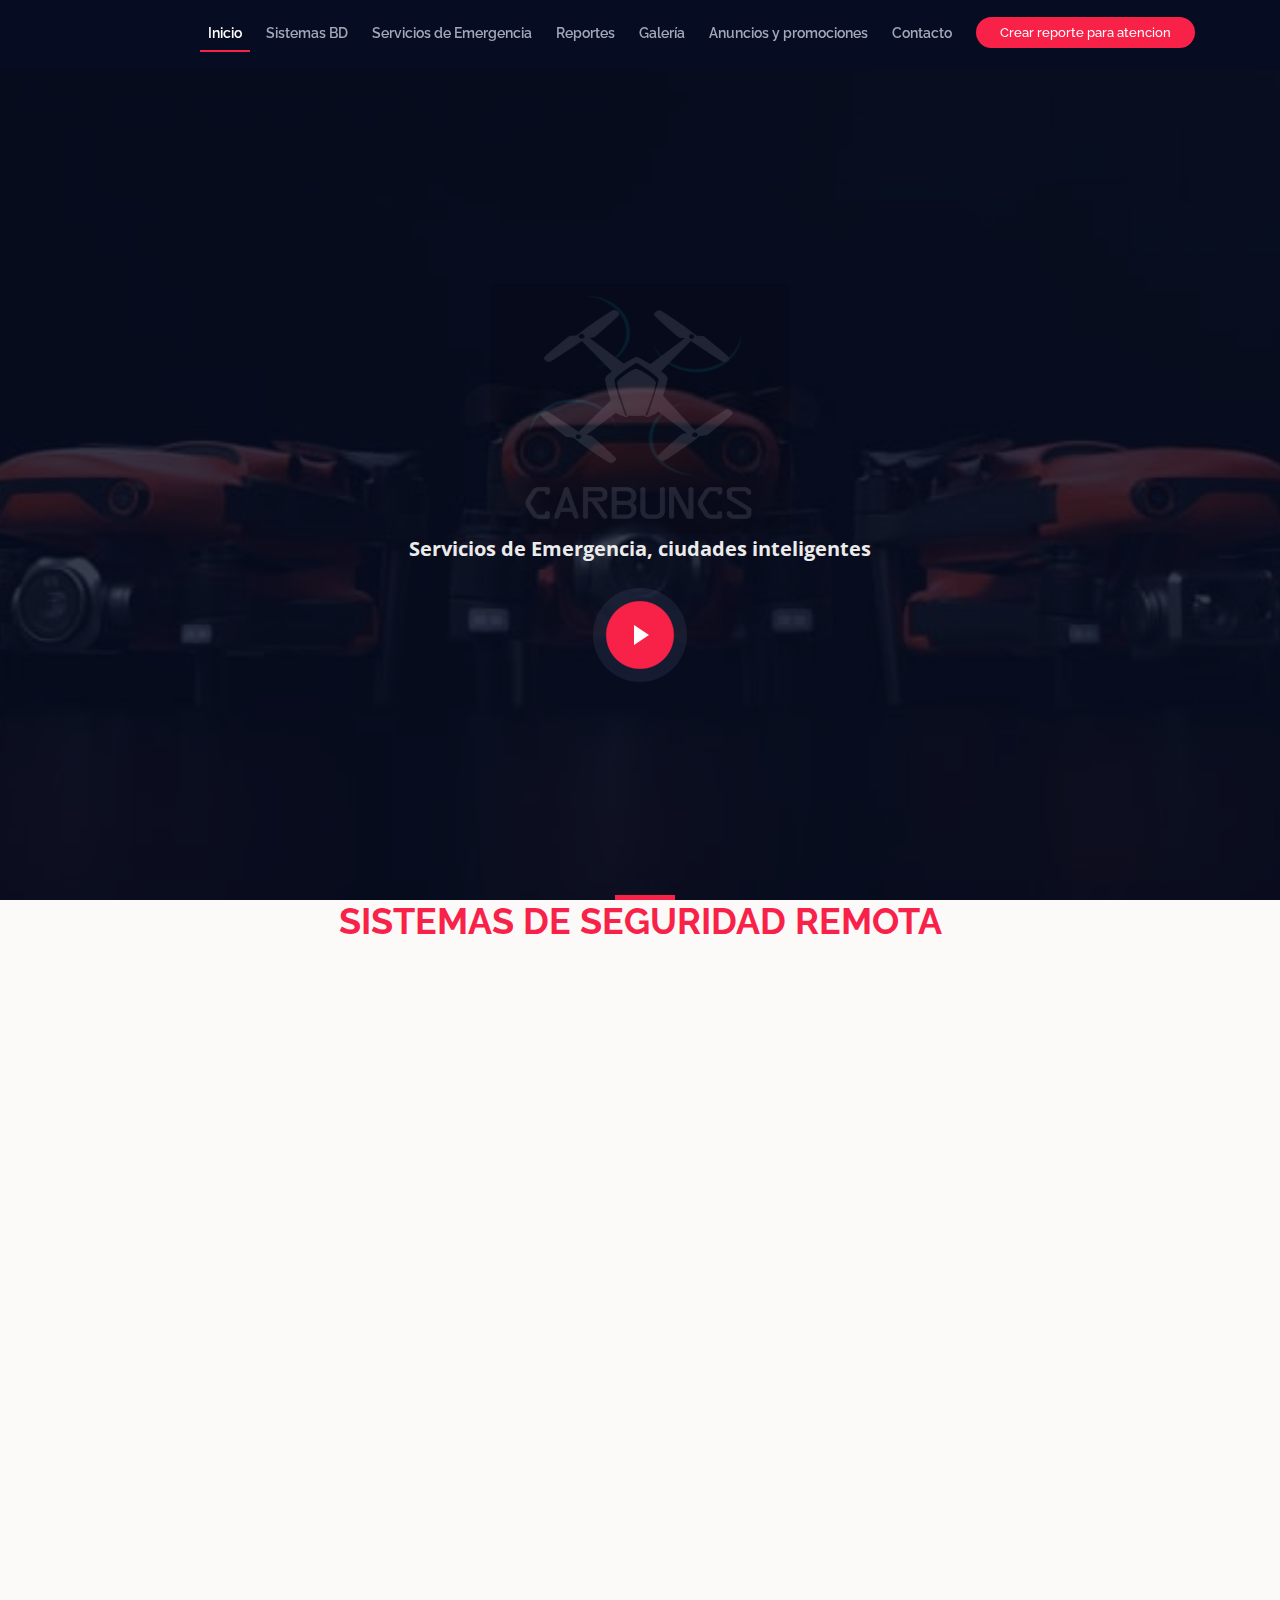
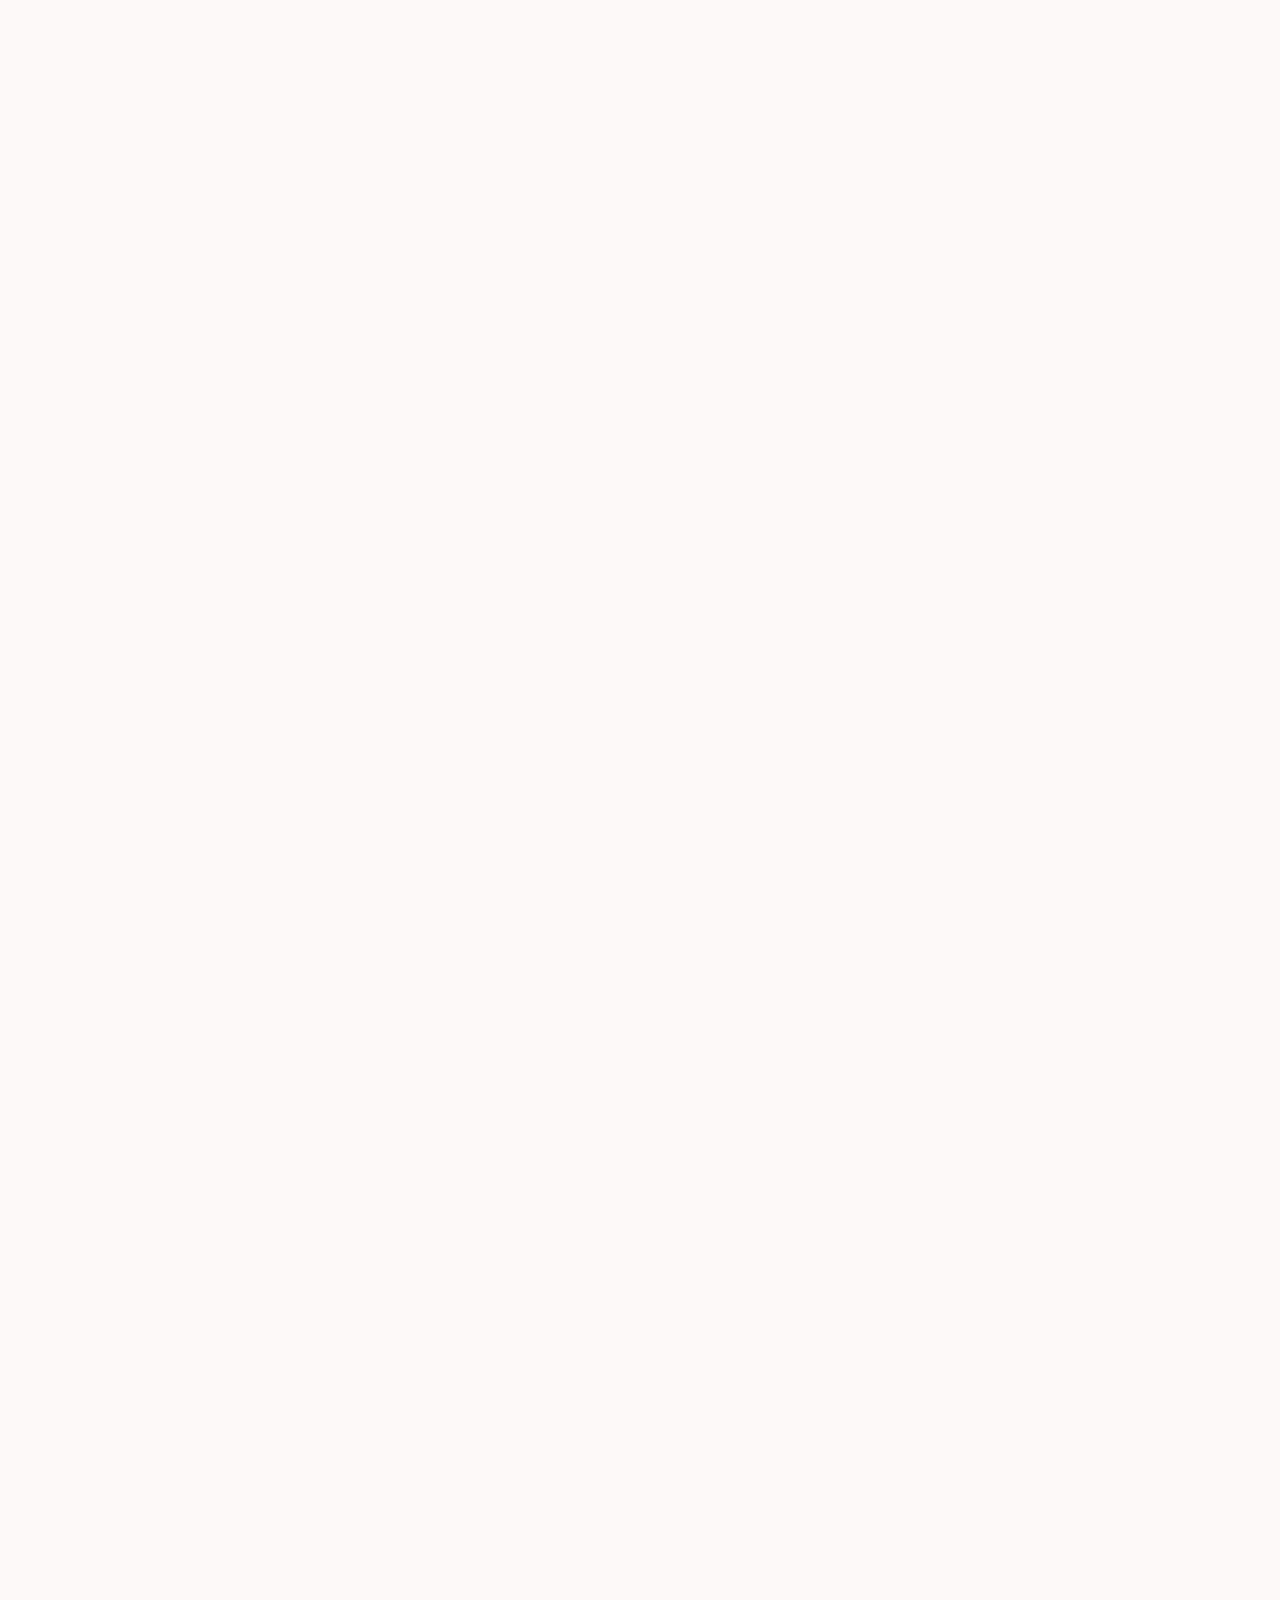
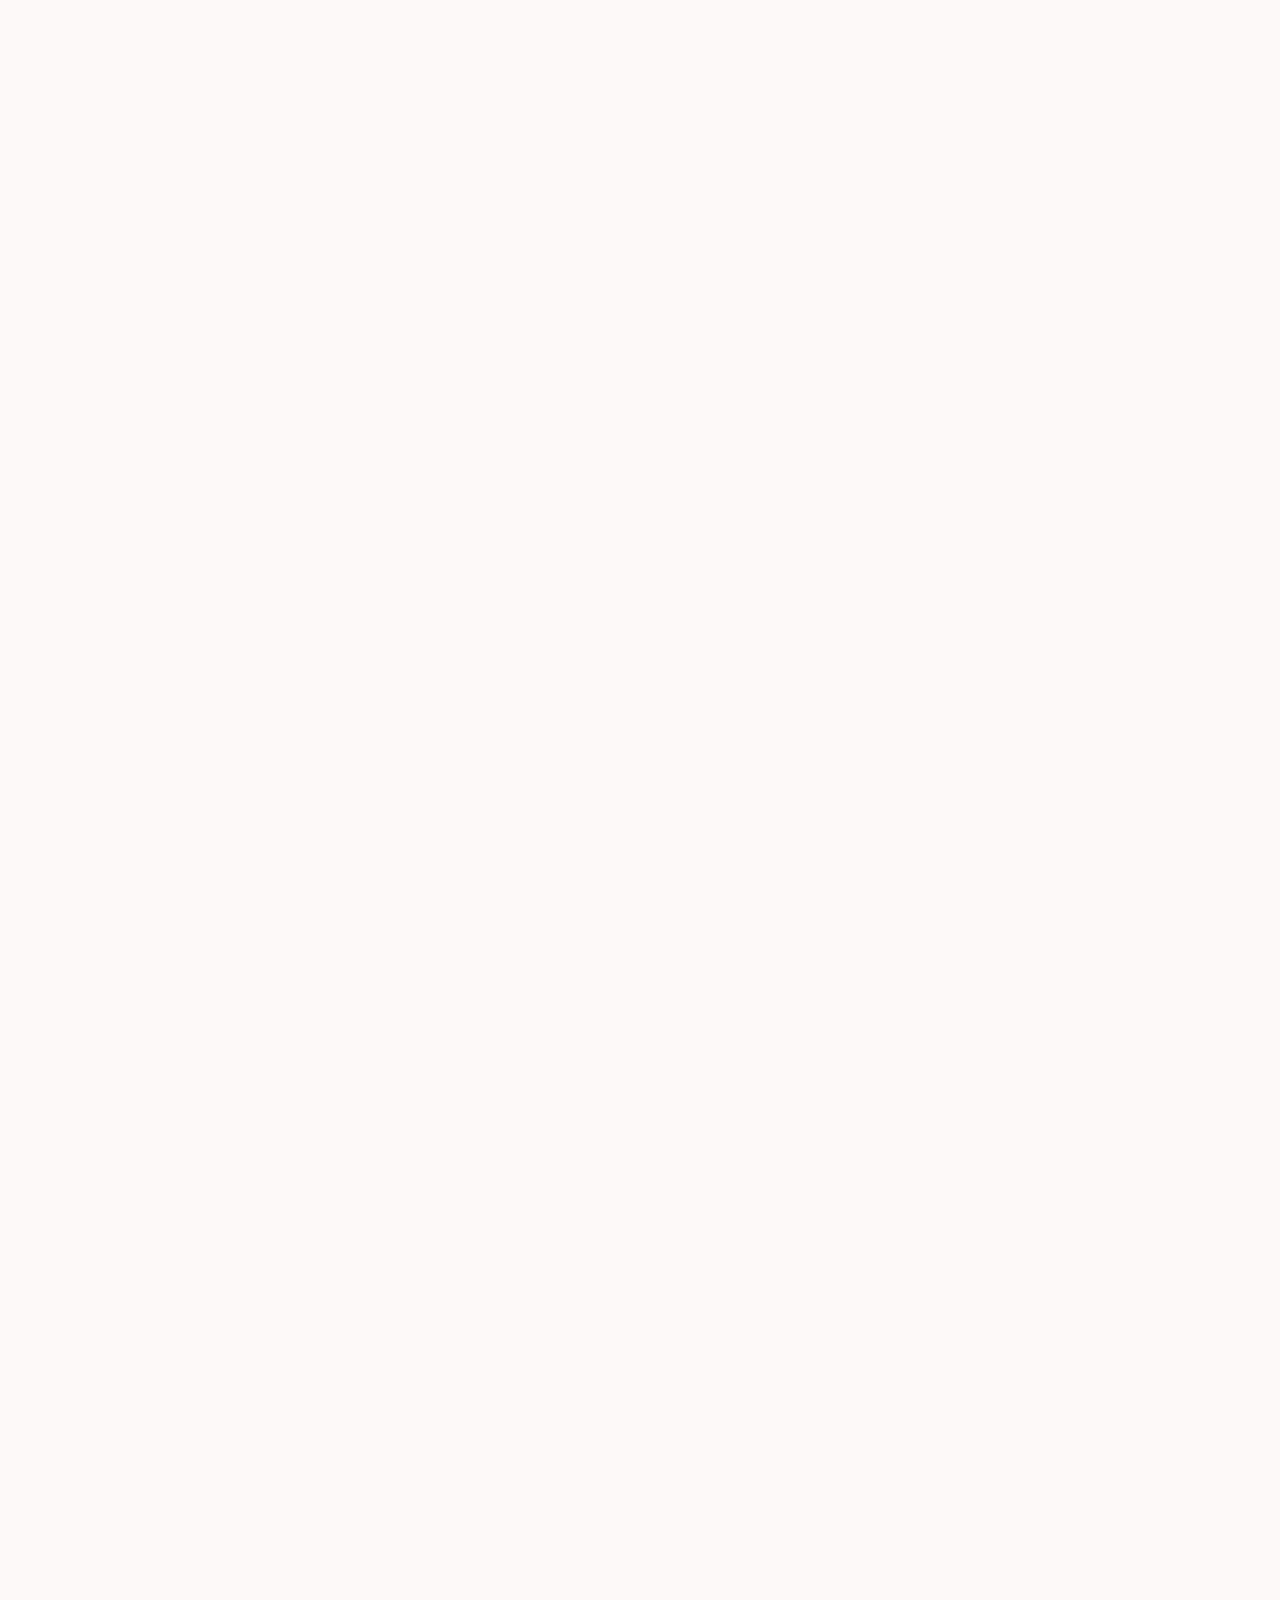
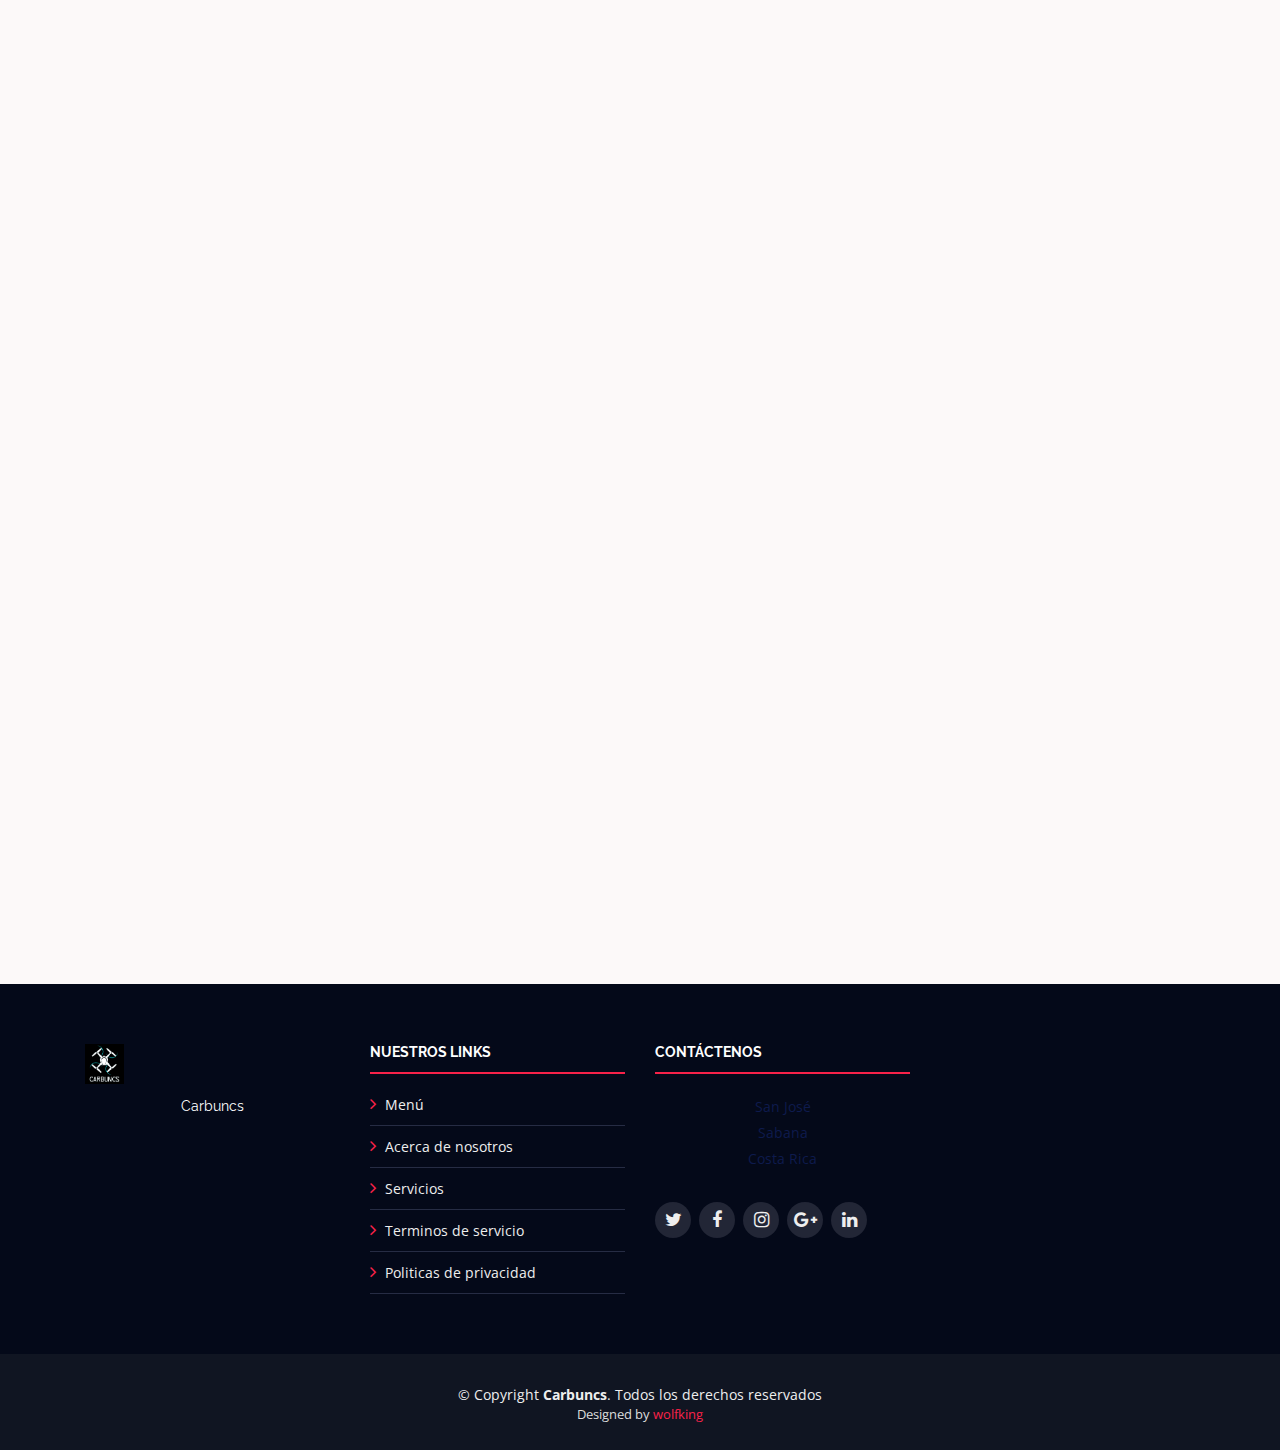
==== commit 698b3af3: "xc" ====
--- a/index.html
+++ b/index.html
@@ -14,7 +14,7 @@
 
 <head>
   <meta charset="utf-8">
-  <title>carbuncs Costa Rica</title>
+  <title>Carbuncs Costa Rica</title>
   <meta name="description" content="Drones vigilancia costa Rica" />
   <meta name="description" content="Rescate aereo drones " />
   <meta name="keywords"
@@ -268,8 +268,7 @@
             ACCIDENTES REQUIERE UN CONOCIMIENTO DETALLADO DE LA SITUACIÓN </p>
 
           <p style="font-family:Times New Roman,arial,helvética;color:rgb(15, 14, 14)">Por favor selecione dando click
-            a
-            cualquiera de los siguientes servicios </p>
+            a cualquiera de los siguientes servicios </p>
         </div>
         <!--==========================
 Fotos corporativo
@@ -299,7 +298,7 @@
 
           <div class="col-lg-4 col-md-6">
             <div class="speaker">
-              <a title="GPS" href="https://carbuncs.github.io/ubicacion/"><img src="img/botones/city.jpg" alt="gps"
+              <a title="Masas" href="https://carbuncs.github.io/ubicacion/"><img src="img/botones/city.jpg" alt="gps"
                   style="width:100%"></a>
 
               <div class="details">
@@ -315,8 +314,8 @@
           </div>
           <div class="col-lg-4 col-md-6">
             <div class="speaker">
-              <a title="GPS" href="https://carbuncs.github.io/app/contact.html"><img src="img/botones/rescate.jpg"
-                  alt="gps" style="width:100%"></a>
+              <a title="Rescate por Drones" href="https://carbuncs.github.io/app/contact.html"><img
+                  src="img/botones/rescate.jpg" alt="gps" style="width:100%"></a>
 
               <div class="details">
                 <h3><a href="https://carbuncs.github.io/app/contact.html" class="azul">Rescate</a></h3>
@@ -331,7 +330,7 @@
           </div>
           <div class="col-lg-4 col-md-6">
             <div class="speaker">
-              <a title="GPS" href="https://carbuncs.github.io/pilotos/"><img src="img/botones/incendios.jpg"
+              <a title="INCENDIOS" href="https://carbuncs.github.io/pilotos/"><img src="img/botones/incendios.jpg"
                   style="width:100%" alt="gps" /></a>
 
               <div class="details">
@@ -346,7 +345,7 @@
           </div>
           <div class="col-lg-4 col-md-6">
             <div class="speaker">
-              <a title="GPS" href="speaker-details.html"><img src="img/botones/AMBULANTES (1).jpg" alt="gps"
+              <a title="CONTROL FISCAL" href="speaker-details.html"><img src="img/botones/AMBULANTES (1).jpg" alt="gps"
                   style="width:100%"></a>
 
               <div class="details">
@@ -361,8 +360,8 @@
           </div>
           <div class="col-lg-4 col-md-6">
             <div class="speaker">
-              <a title="GPS" href="https://carbuncs.github.io/app"><img src="img/botones/colisiones.png" alt="gps"
-                  style="width:100%" /></a>
+              <a title="Colisiones" href="https://carbuncs.github.io/app"><img src="img/botones/colisiones.png"
+                  alt="gps" style="width:100%" /></a>
 
               <div class="details">
                 <h3><a href="https://carbuncs.github.io/pilotos/" class="azul">Colisiones</a></h3>
@@ -422,13 +421,19 @@
             <p style="font-family:Times New Roman,arial,helvética;color:rgb(15, 14, 14)">Sistema de reportes</p>
             <p style="font-family:Times New Roman,arial,helvética;color:rgb(15, 14, 14)">Las personas que necesitan
               reportar , incidentes, acontecimientos,ventas ilegales, hemos creado una forma sencilla de atencion </p>
-          </div>
-        </div>
-
-        <div class=" row">
-          <div class="col-lg-4 col-md-6">
-            <div class="speaker">
-              <img src="img/Fotos página/models/cAROLINA.jpg" class='imgcuadrada'>
+            <P>Los equipos de emergencia necesitan el equipo más eficiente para realizar sus operaciones con la mayor
+              reactividad y flexibilidad. Las operaciones de rescate pueden convertirse en operaciones duraderas donde
+              la información y la gestión de los activos son fundamentales. Nuestros sistemas de anclaje están diseñados
+              para proporcionar flexibilidad, rapidez y persistencia para ayudar a localizar sobrevivientes y
+              rescatadores directos a la escena. Fácilmente transportables y fáciles de implementar, las soluciones de
+              Elistair pueden ser activadas por un solo usuario en pocos segundos y pueden operar durante horas.</P>
+          </div>
+        </div>
+
+        <div class="row">
+          <div class="col-lg-4 col-md-6">
+            <div class="speaker">
+              <img src="img/models/cenital.jpg" class="imgredonda">
 
               <div class="details">
                 <h3><a href="speaker-details.html" class="azul">Carolina</a></h3>
@@ -444,7 +449,7 @@
 
           <div class="col-lg-4 col-md-6">
             <div class="speaker">
-              <img src="img/Fotos página/models/DYLANI.jpg" alt="Speaker 2" class="imgcuadrada">
+              <img src="img/models/dad.jpeg" alt="Speaker 2" class="imgredonda">
               <div class="details">
                 <h3><a href="speaker-details.html" class="azul">Dylani</a></h3>
 
@@ -459,7 +464,8 @@
           </div>
           <div class="col-lg-4 col-md-6">
             <div class="speaker">
-              <img src="img/Fotos página/models/KATHERINE.jpg" alt="Speaker 3" class="imgcuadrada">
+              <img src="img/models/dron-intruso-incendio-alaska-provo-utah-hispadrones.jpg" alt="Speaker 3"
+                class="imgredonda">
               <div class="details">
                 <h3><a href="speaker-details.html" class="azul">Katherine</h3>
                 <div class="social">
@@ -472,7 +478,7 @@
           </div>
           <div class="col-lg-4 col-md-6">
             <div class="speaker">
-              <img src="img/Fotos página/models/MARCELA.jpg" alt="Speaker 8" class="imgcuadrada">
+              <img src="img/models/drones puertos.png" alt="Speaker 8" class="imgredonda">
               <div class="details">
 
                 <h3><a href="speaker-details.html" class="azul">Marcela</a></h3>
@@ -490,12 +496,12 @@
               <div>
                 <div class="img-wrapper">
 
-                  <h2 class="w3-center">Nuestra Modelo Top</h2>
+                  <h2 class="w3-center">Escabilidad</h2>
 
                   <div class="w3-content w3-display-container">
-                    <img class="models" src="img/Fotos página/models/Michelle1.jpg" style="width:100%">
-                    <img class="models" src="img/Fotos página/models/Michelle2.jpg" style="width:100%">
-                    <img class="models" src="img/Fotos página/models/Michelle3.jpg" style="width:100%">
+                    <img class="models" src="img/models/guardas.jpg" style="width:100%">
+                    <img class="models" src="img/models/local.jpg" style="width:100%">
+                    <img class="models" src="img/models/measure.jpg" style="width:100%">
                     <a>Michelle</a>
 
 
@@ -510,7 +516,7 @@
           </div>
           <div class="col-lg-4 col-md-6">
             <div class="speaker">
-              <img src="img/Fotos página/models/rAUEL.jpg" alt="Speaker 6" class="imgcuadrada">
+              <img src="img/models/fores.jpg" alt="Speaker 6" class="imgcuadrada">
               <div class="details">
                 <h3><a href="speaker-details.html" class="azul">Rauel</a></h3>
                 <div><a>Altura : 1,63</a></div>
@@ -542,8 +548,7 @@
           <div class="container">
             <div class="section-header">
               <h2>Galería</h2>
-              <p style="font-family:Times New Roman,arial,helvética;color:rgb(15, 14, 14)">Estos fueron nuestros
-                eventos
+              <p style="font-family:Times New Roman,arial,helvética;color:rgb(15, 14, 14)">Estos son nuestros servicios
                 recientes</p>
             </div>
           </div>
@@ -664,41 +669,41 @@
                 <ul id="faq-list">
 
                   <li>
-                    <a data-toggle="collapse" class="collapsed" href="#faq1">¿Cuentán con equipo de sonido? <i
+                    <a data-toggle="collapse" class="collapsed" href="#faq1">¿Cuentán con equipo? <i
                         class="fa fa-minus-circle"></i></a>
                     <div id="faq1" class="collapse" data-parent="#faq-list">
                       <p>
-                        Aparte de ofrecerte el mejor sonido, integramos tecnología adapatativa al tipo de evento.
+                        Aparte de ofrecerte el mejor equipo, integramos tecnología adapatativa al tipo de evento.
                       </p>
                     </div>
                   </li>
 
                   <li>
-                    <a data-toggle="collapse" href="#faq2" class="collapsed">¿Ofecen servicios a bodas? <i
+                    <a data-toggle="collapse" href="#faq2" class="collapsed">¿Ofecen servicios al gobierno? <i
                         class="fa fa-minus-circle"></i></a>
                     <div id="faq2" class="collapse" data-parent="#faq-list">
                       <p>
-                        Sí, contamos con el mejor para su boda.
+                        Sí, contamos con el mejor propuesta de escablidad.
                       </p>
                     </div>
                   </li>
 
                   <li>
-                    <a data-toggle="collapse" href="#faq3" class="collapsed">¿Pueden personalizar los uniformes a las
-                      modelos?<i class="fa fa-minus-circle"></i></a>
+                    <a data-toggle="collapse" href="#faq3" class="collapsed">¿Pueden personalizar algun servicio a las
+                      empresas?<i class="fa fa-minus-circle"></i></a>
                     <div id="faq3" class="collapse" data-parent="#faq-list">
                       <p>
-                        Sí, podemos incluir el logotipo de su marca, entre otros.
+                        Sí, podemos incluir el servicio que se adapte a sus necesidades, entre otros.
                       </p>
                     </div>
                   </li>
 
                   <li>
-                    <a data-toggle="collapse" href="#faq4" class="collapsed">¿Tienen lugar espacioso para eventos? <i
+                    <a data-toggle="collapse" href="#faq4" class="collapsed">¿Tienen lugar espacioso para desarrollo? <i
                         class="fa fa-minus-circle"></i></a>
                     <div id="faq4" class="collapse" data-parent="#faq-list">
                       <p>
-                        Sí,contamos con un salon de eventos para 5000 personas.
+                        Sí,contamos con un nuestro propio laboratorio.
                       </p>
                     </div>
                   </li>
@@ -708,9 +713,9 @@
                     <div class="section-header">
                       <p style="font-family:courier,arial,helvética;color:rgb(15, 14, 14)">Le ofrecemos soluciones
                         integrales
-                        <h2>¿Necesita una cotización ?<h2>
-                            <a class="btn btn-primary" href="speaker-details.html" role="button">click aquí par
-                              Cotizar</a>
+                        <h2>Presione el siguiente boton para llenar el reporte para que seas antendido <h2>
+                            <a class="btn btn-primary" href="speaker-details.html" role="button">Crear Reporte
+                            </a>
                             <p>
                             </p>
                     </div>
@@ -744,9 +749,9 @@
                 <div class="contact-phone">
                   <i class="ion-ios-telephone-outline"></i>
                   <h3>Número de teléfono 1 </h3>
-                  <p><a href="tel:+50673006234">Click aquí para llamar agente de ventas 1</a></p>
-                  <h3>Número de teléfono 2 </h3>
-                  <p><a href="tel:+50670237303">Click aquí para llamar agente de ventas 2</a></p>
+                  <p><a href="tel:+50685134128">Click aquí para llamar 1</a></p>
+
+
                 </div>
               </div>
 
@@ -755,7 +760,7 @@
                 <div class="contact-email">
                   <i class="ion-ios-email-outline"></i>
                   <h3>Email</h3>
-                  <p><a href="mailto:carbuncsgocr@gmail.com">Info@212extradegree.cr</a></p>
+                  <p><a href="mailto:carbuncsgocr@gmail.com">carbuncs</a></p>
                 </div>
               </div>
 
@@ -778,8 +783,8 @@
           <div class="row">
 
             <div class="col-lg-3 col-md-6 footer-info">
-              <img src="img/212.jpeg" alt="TheEvenet">
-              <p>212° The extradegree Centro América </p>
+              <img src="img/carbuncs logo.jpg" alt="Carbuncs">
+              <p>Carbuncs</p>
             </div>
 
             <div class="col-lg-3 col-md-6 footer-links">
@@ -801,8 +806,7 @@
                 San José <br>
                 Sabana<br>
                 Costa Rica <br>
-                <strong>Phone:</strong> <br>
-                <strong>Email:</strong> ventas@212agencia.co<br>
+
               </p>
 
               <div class="social-links">
@@ -821,13 +825,13 @@
 
       <div class="container">
         <div class="copyright">
-          &copy; Copyright <strong>212°</strong>. Todos los derechos reservados
+          &copy; Copyright <strong>Carbuncs</strong>. Todos los derechos reservados
         </div>
         <div class="credits">
           <!--
           
         -->
-          Designed by <a href="https://carbuncs.github.io/cv">wolfking</a>
+          Designed by <a href="https://kingtoniormz.github.io/presentation/">wolfking</a>
         </div>
       </div>
     </footer><!-- #footer -->
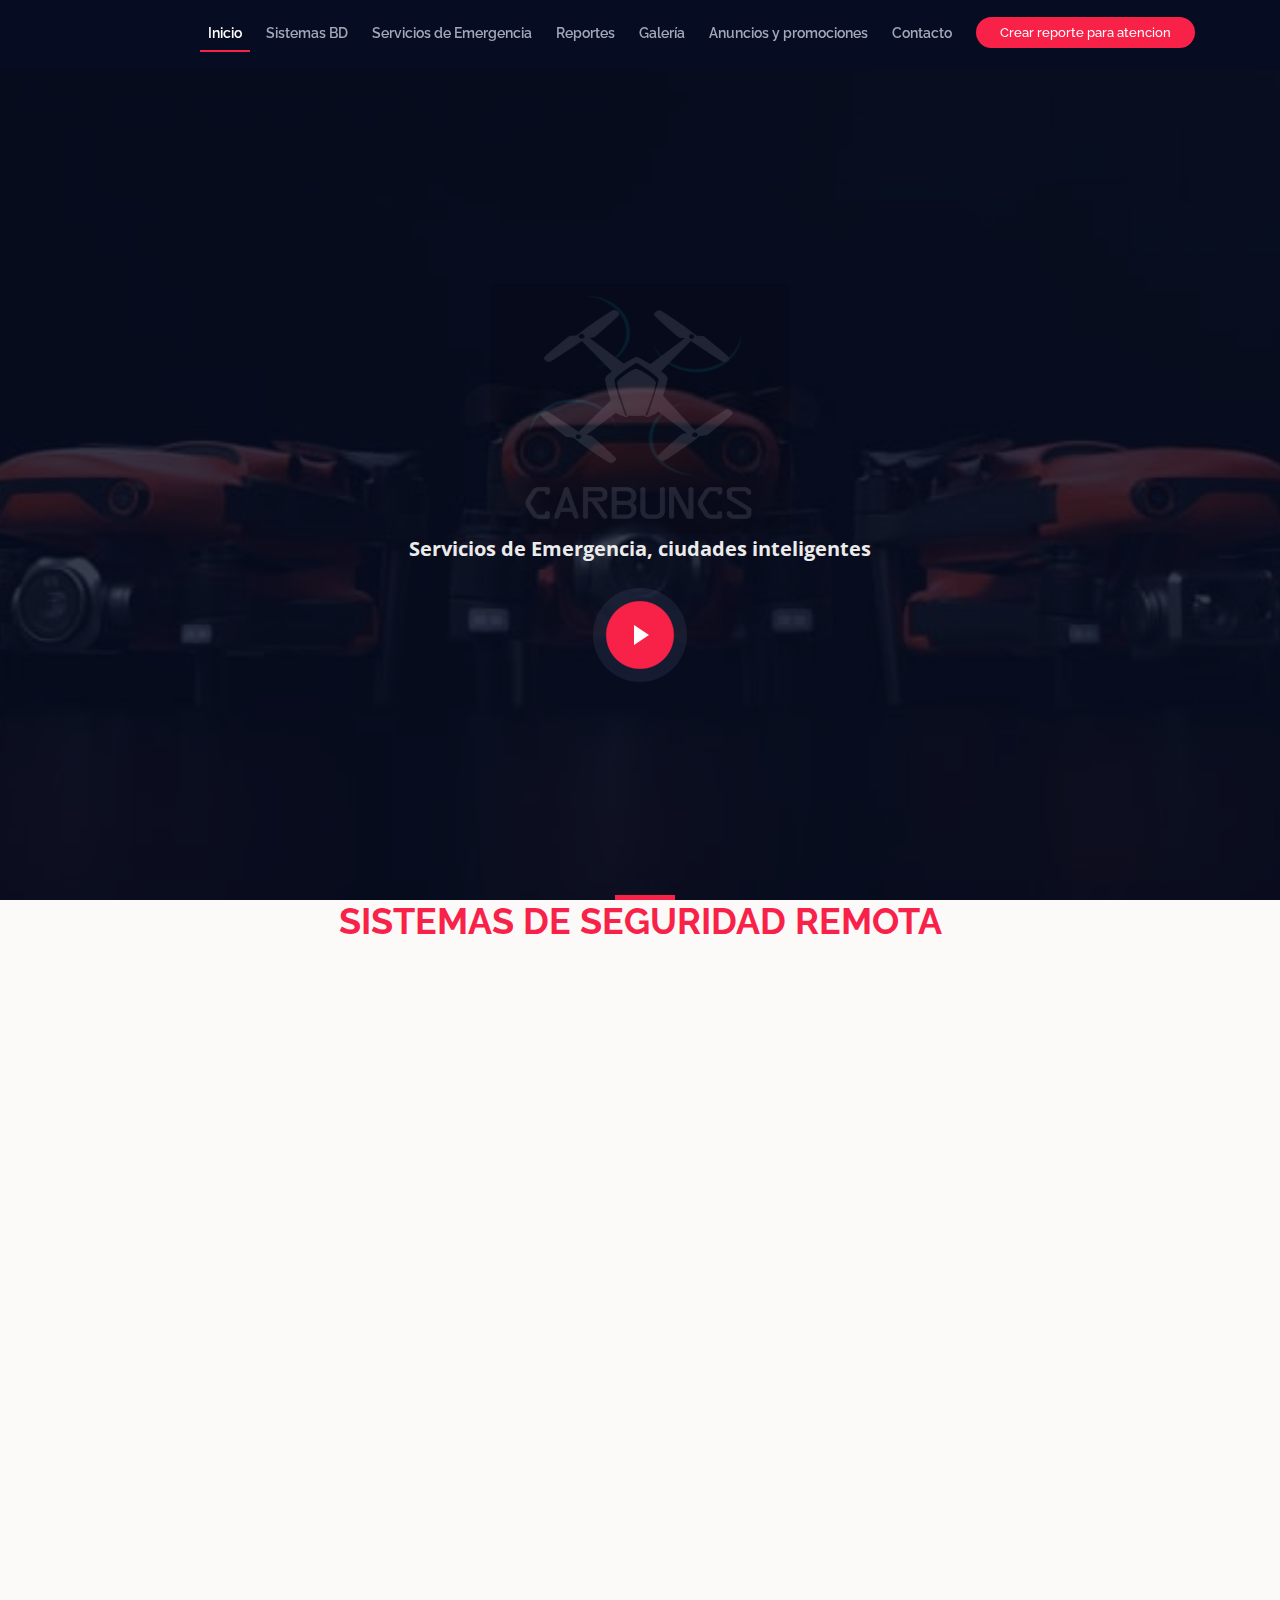
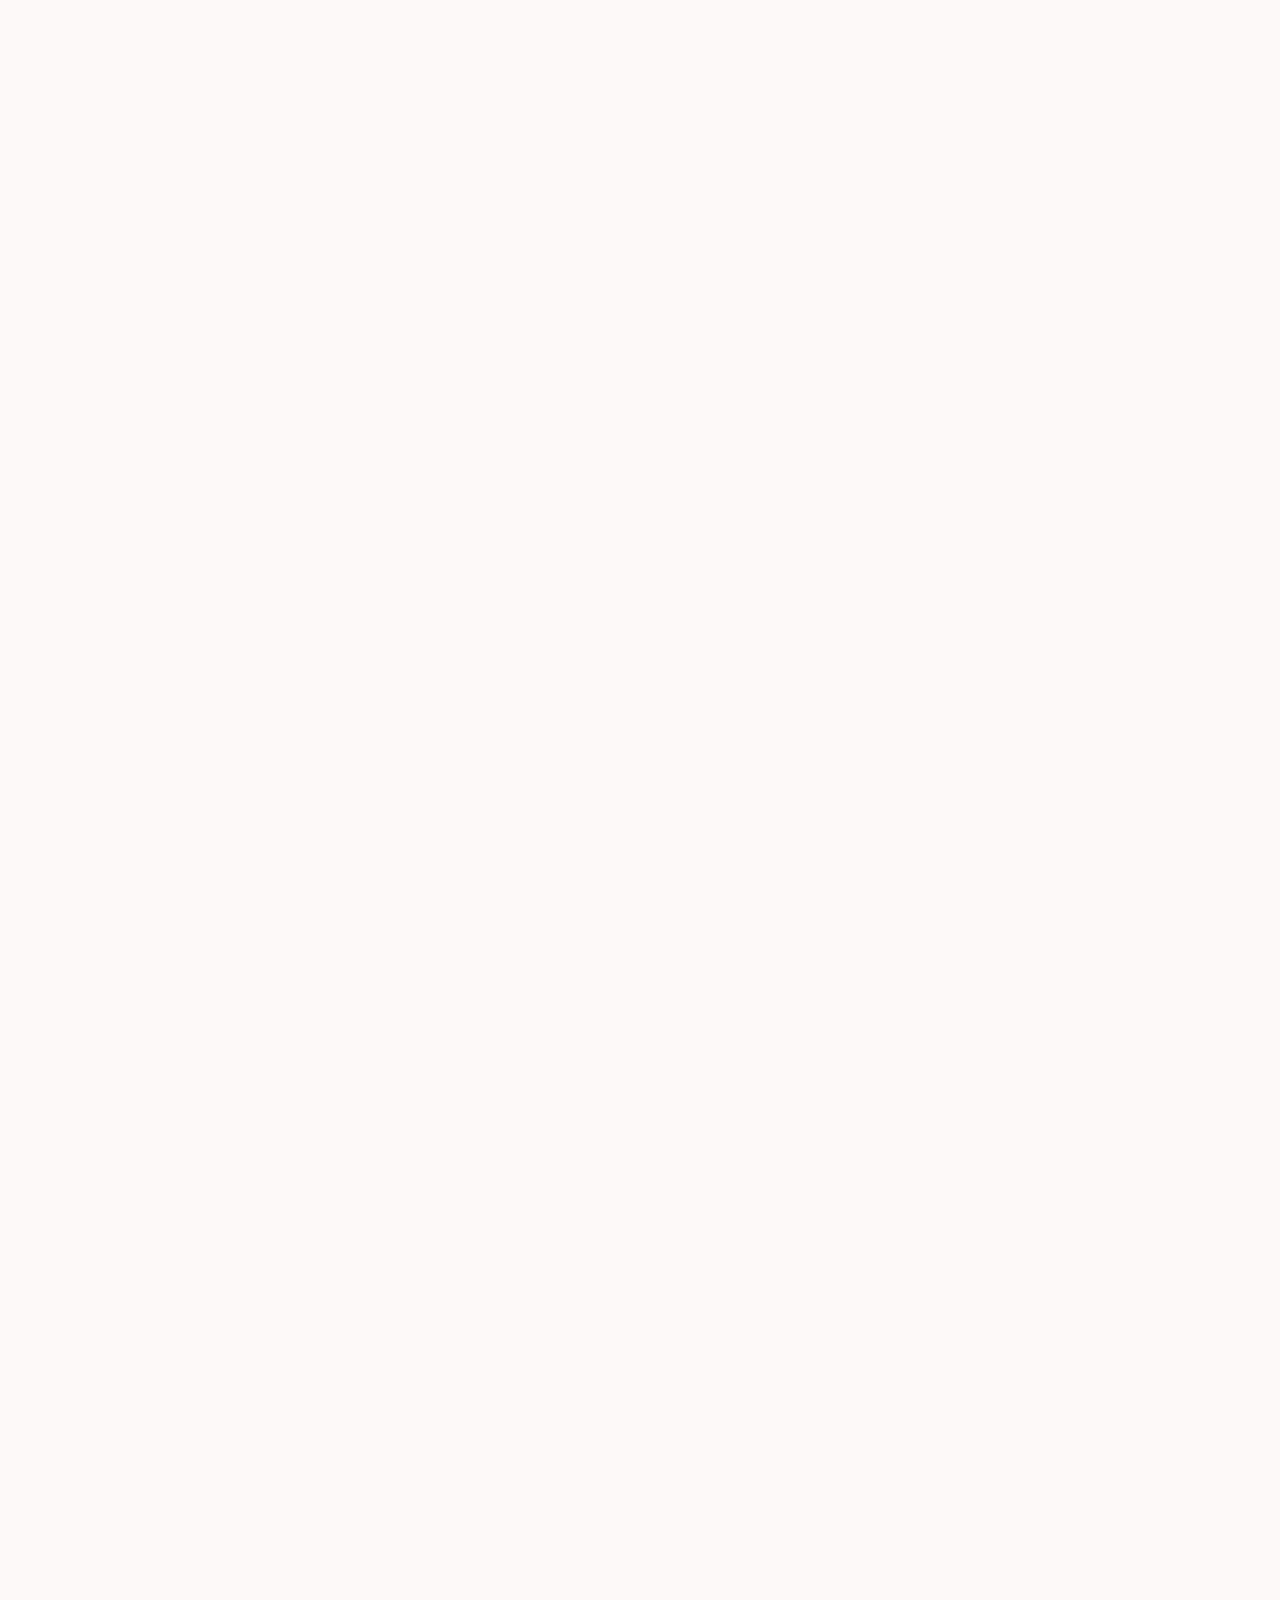
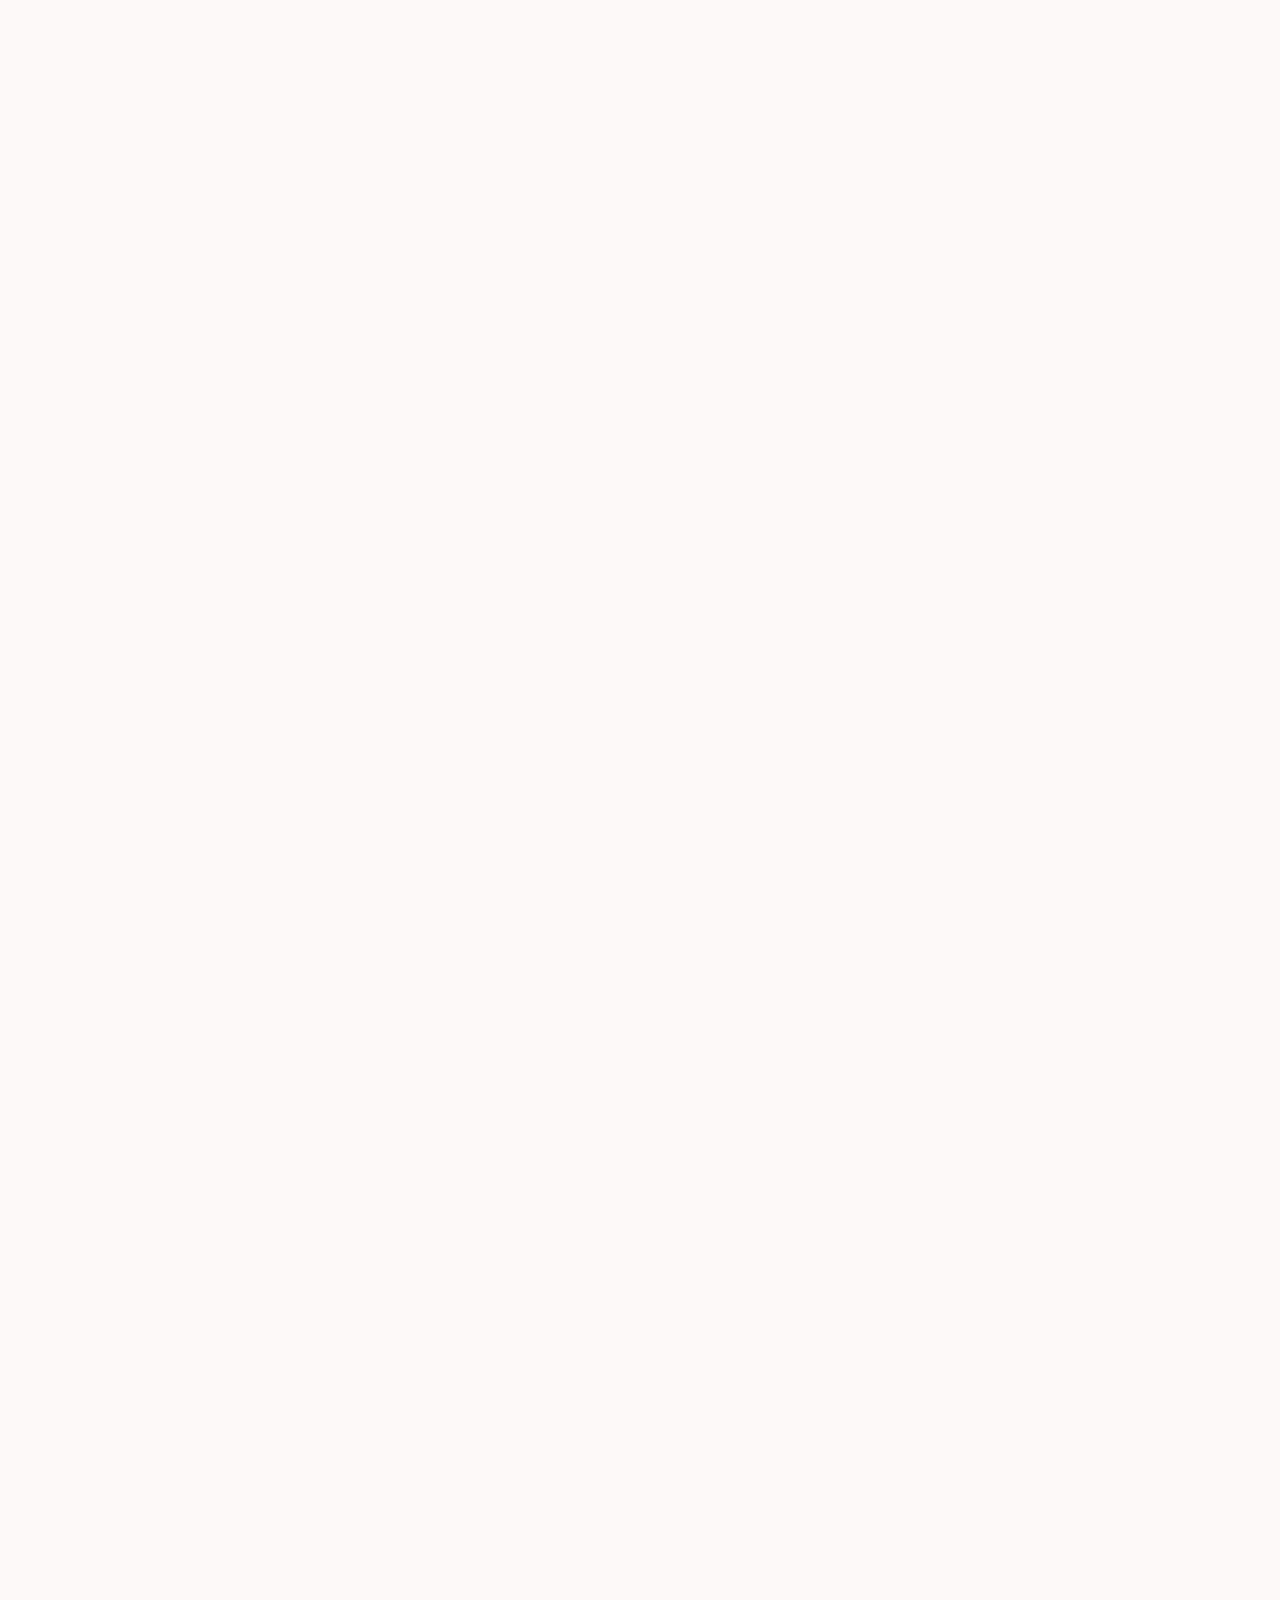
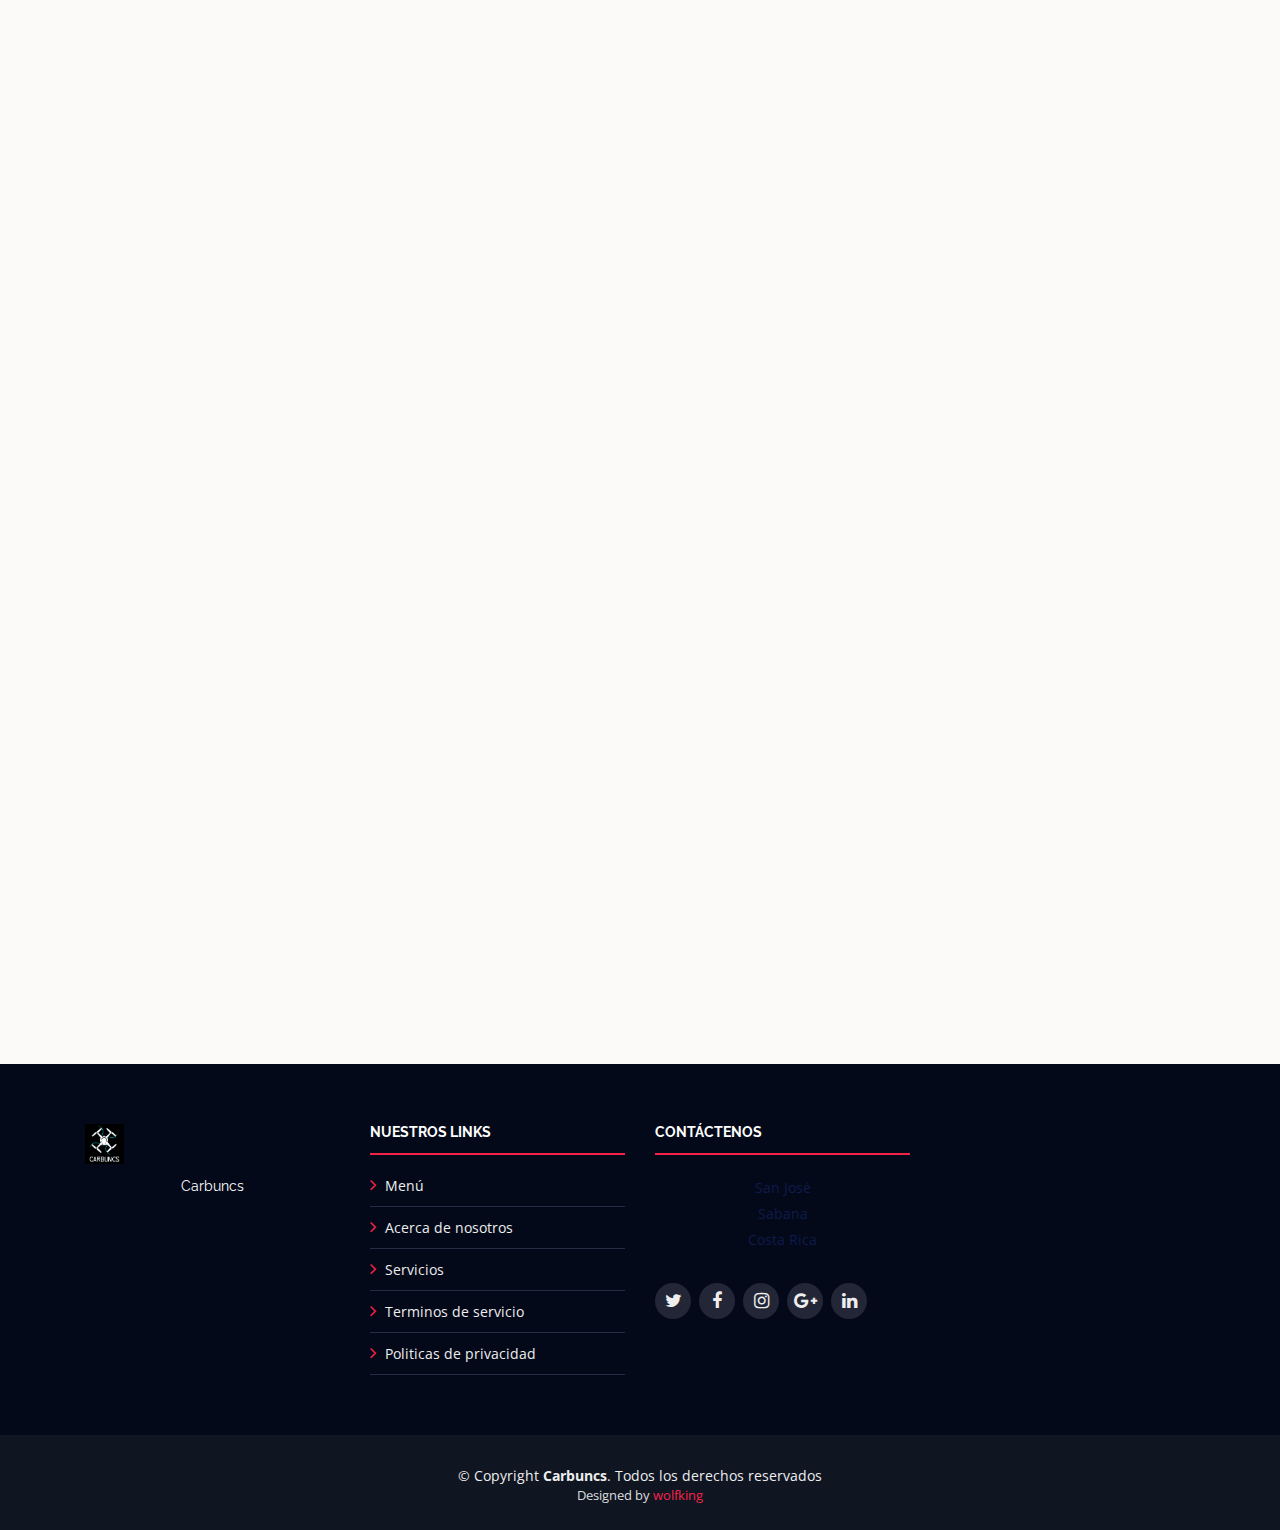
==== commit 6532fa7e: "actu" ====
--- a/index.html
+++ b/index.html
@@ -554,15 +554,13 @@
           </div>
 
           <div class="owl-carousel gallery-carousel">
-            <a href="img/Fotos página/correc/Galería1.jpg" class="venobox" data-gall="gallery-carousel"><img
-                src="img/Fotos página/correc/Galería1.jpg" alt=""></a>
-            <a href="img/Fotos página/correc/GALERÍA2.jpg" class="venobox" data-gall="gallery-carousel"><img
-                src="img/Fotos página/correc/GALERÍA2.jpg" alt=""></a>
-            <a href="img/Fotos página/correc/Galería3.jpg" class="venobox" data-gall="gallery-carousel"><img
-                src="img/Fotos página/correc/Galería3.jpg" alt=""></a>
-            <a href="img/Fotos página/correc/Galería4.jpg" class="venobox" data-gall="gallery-carousel"><img
-                src="img/Fotos página/correc/Galería4.jpg" alt=""></a>
-            <a href="img/Fotos página/correc/Galería5.jpg" class="venobox" data-gall="gallery-carousel"><img
+            <a href="img/carbuncs logo.jpg" class="venobox" data-gall="gallery-carousel"><img
+                src="img/carbuncs logo.jpg" alt=""></a>
+            <a href="img/city.jpg" class="venobox" data-gall="gallery-carousel"><img src="img/city.jpg" alt=""></a>
+            <a href="img/city.jpg" class="venobox" data-gall="gallery-carousel"><img src="img/dsds.jpg" alt=""></a>
+            <a href="img/dsds.jpg" class="venobox" data-gall="gallery-carousel"><img src="img/img drones/zx.jpg"
+                alt=""></a>
+            <a href="img/img drones/zx.jpg" class="venobox" data-gall="gallery-carousel"><img
                 src="img/Fotos página/correc/Galería5.jpg" alt=""></a>
             <a href="img/Fotos página/correc/Galería6.jpg" class="venobox" data-gall="gallery-carousel"><img
                 src="img/Fotos página/correc/Galería6.jpg" alt=""></a>
@@ -594,7 +592,7 @@
 
           <div class="container">
             <div class="section-header">
-              <h2>Nuestros clientes:</h2>
+              <h2>Nuestros clientes y proveedores:</h2>
             </div>
 
             <div class="row no-gutters supporters-wrap clearfix">
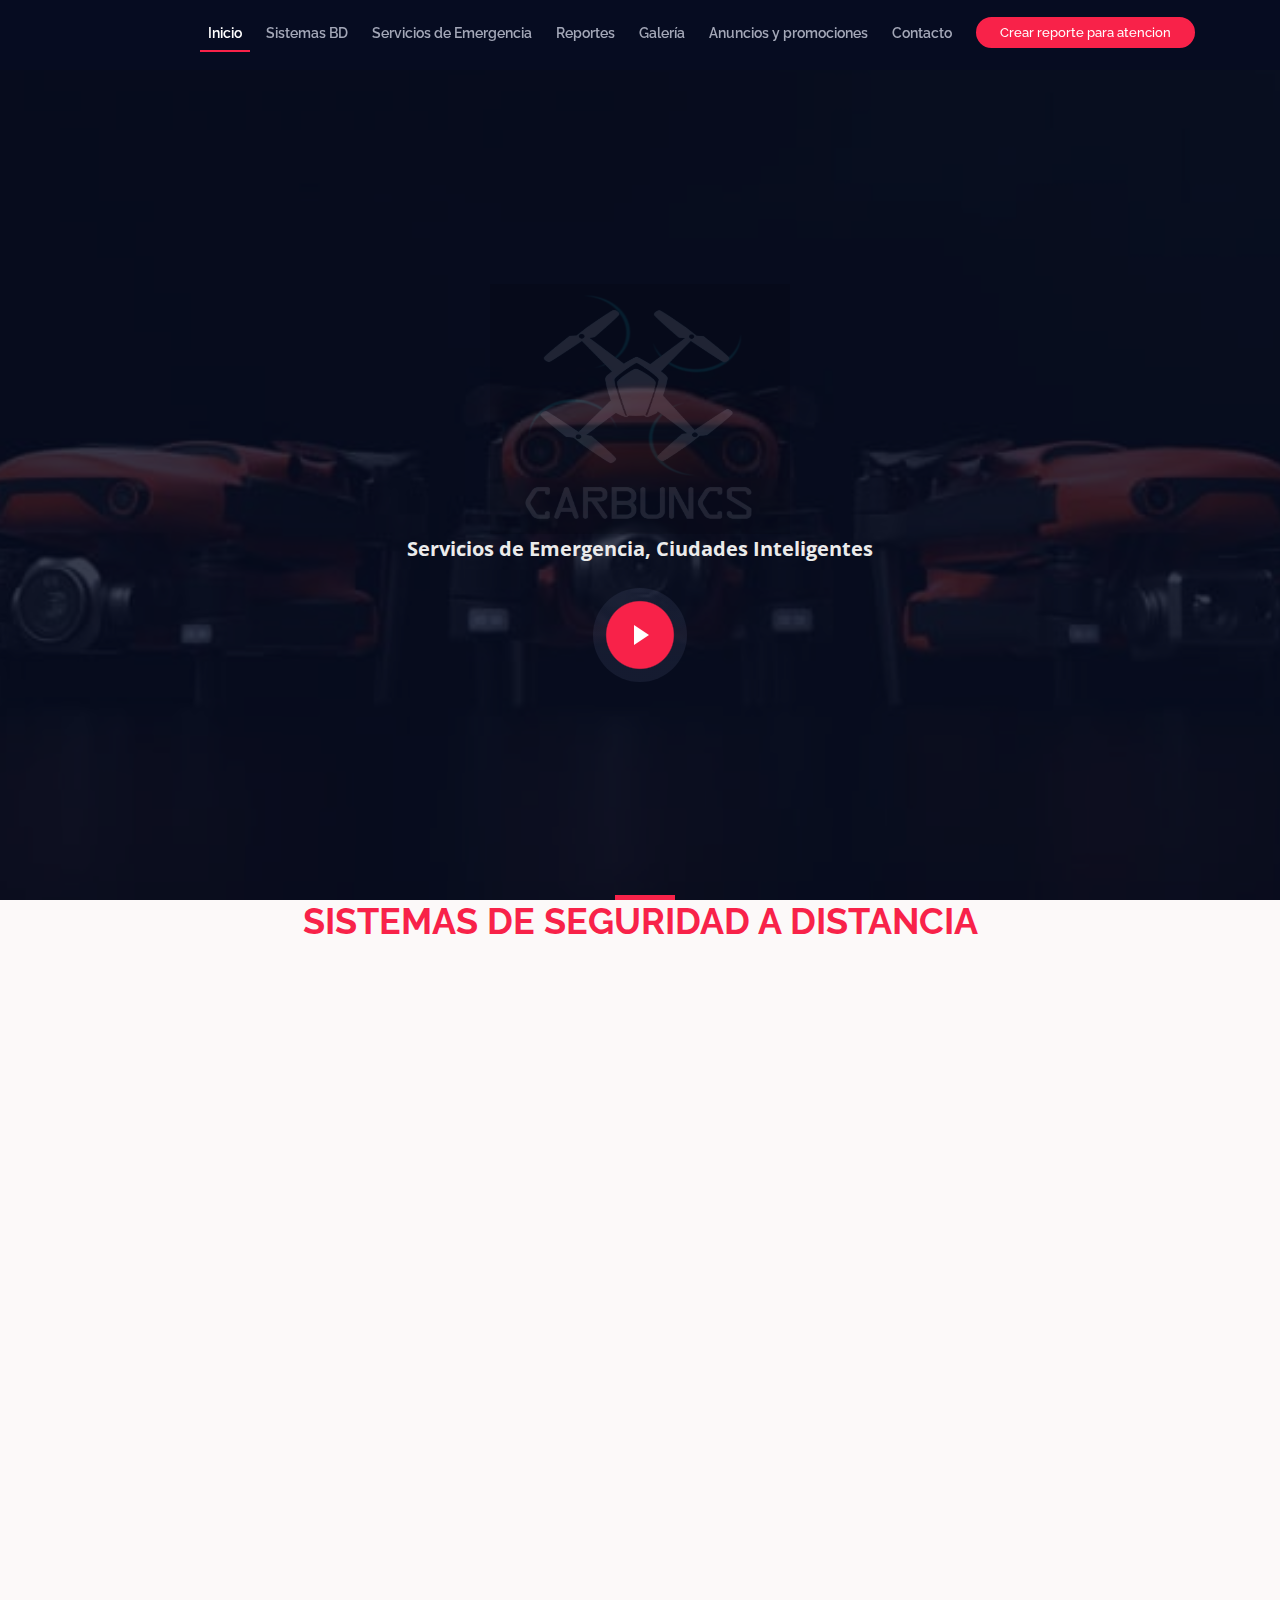
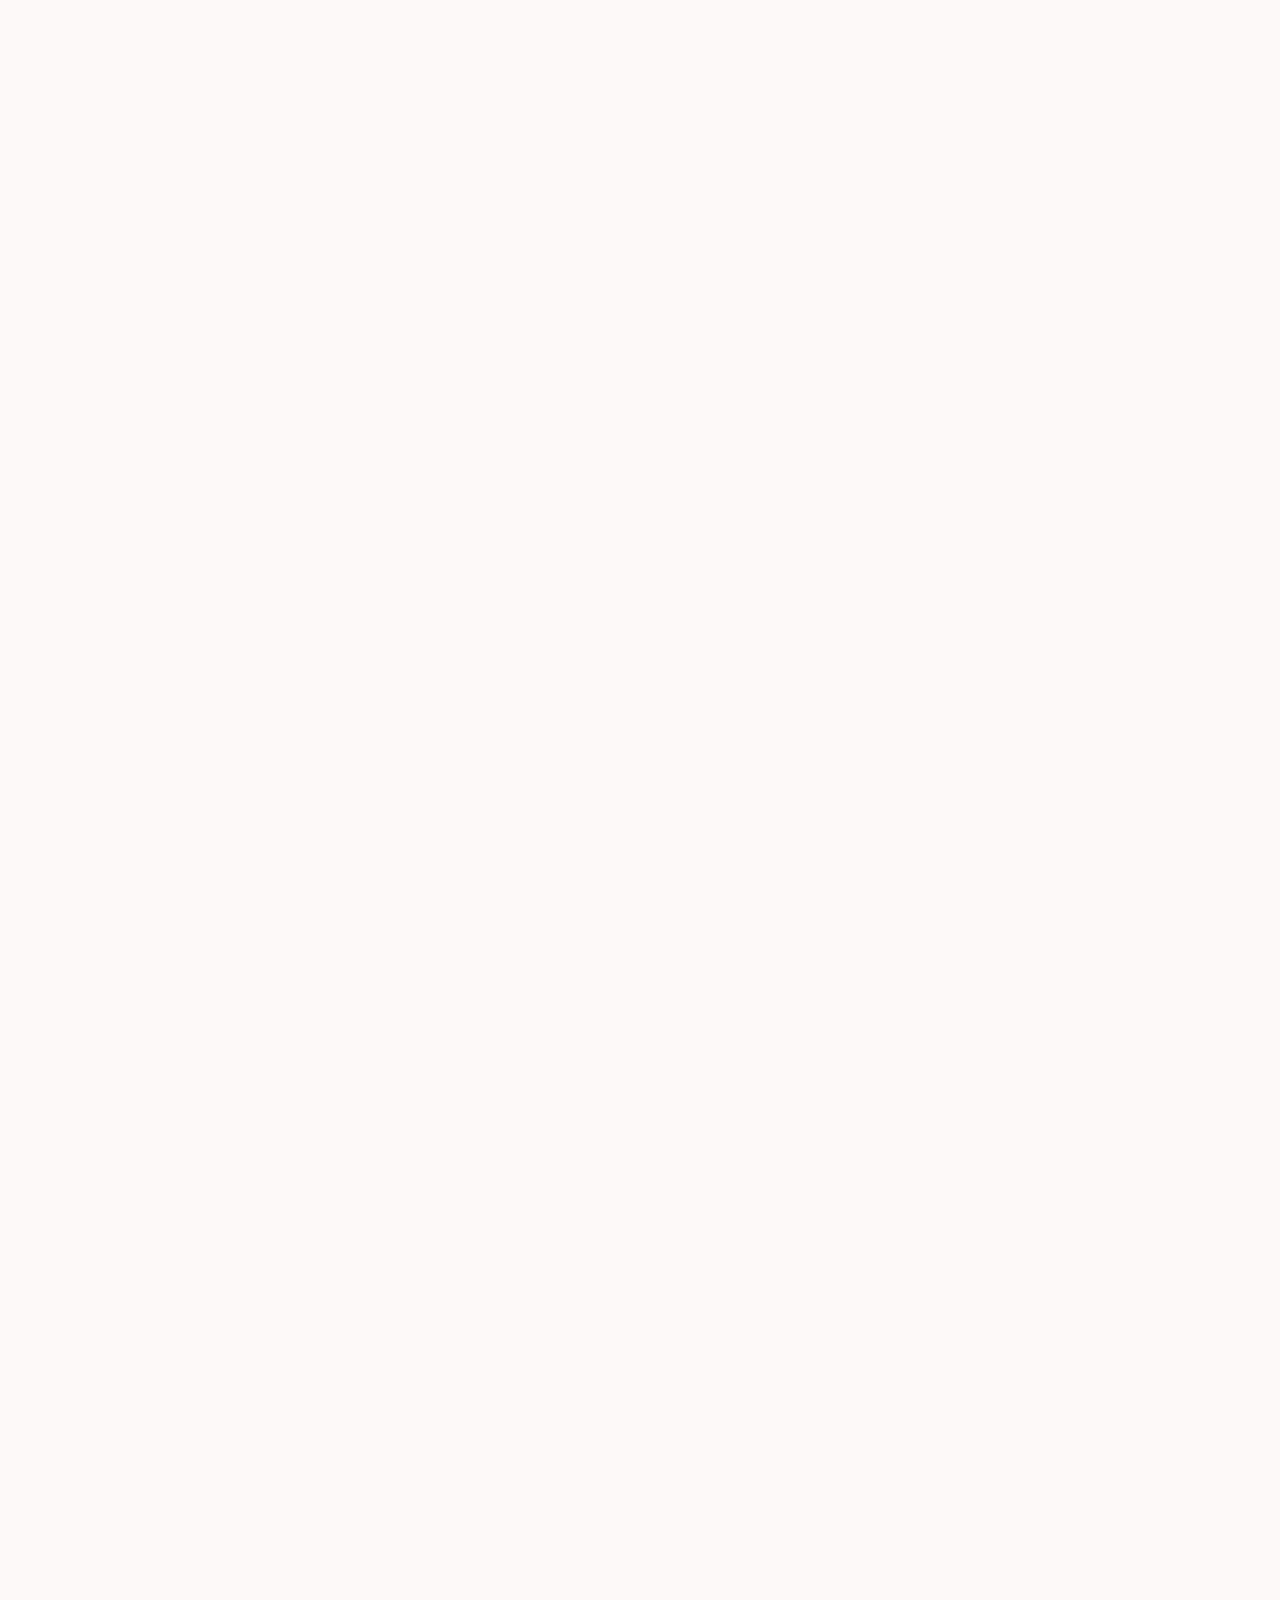
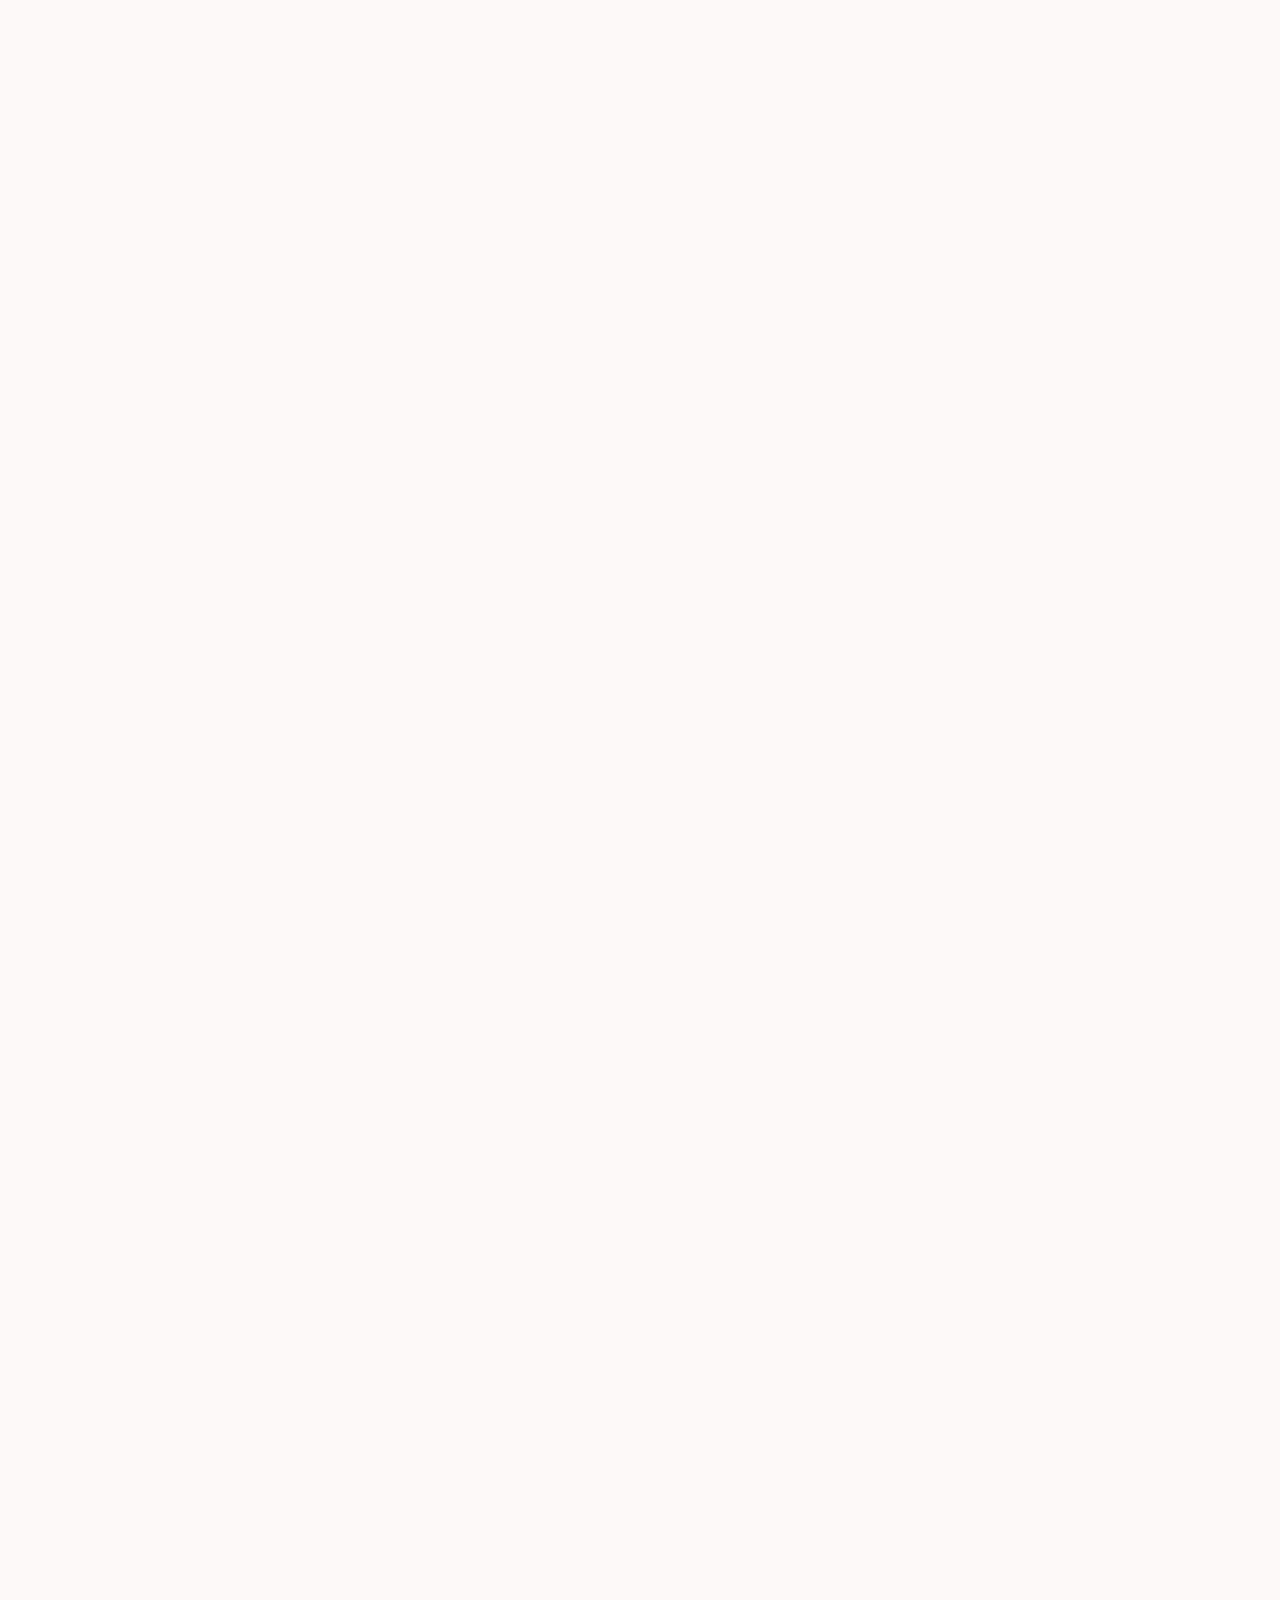
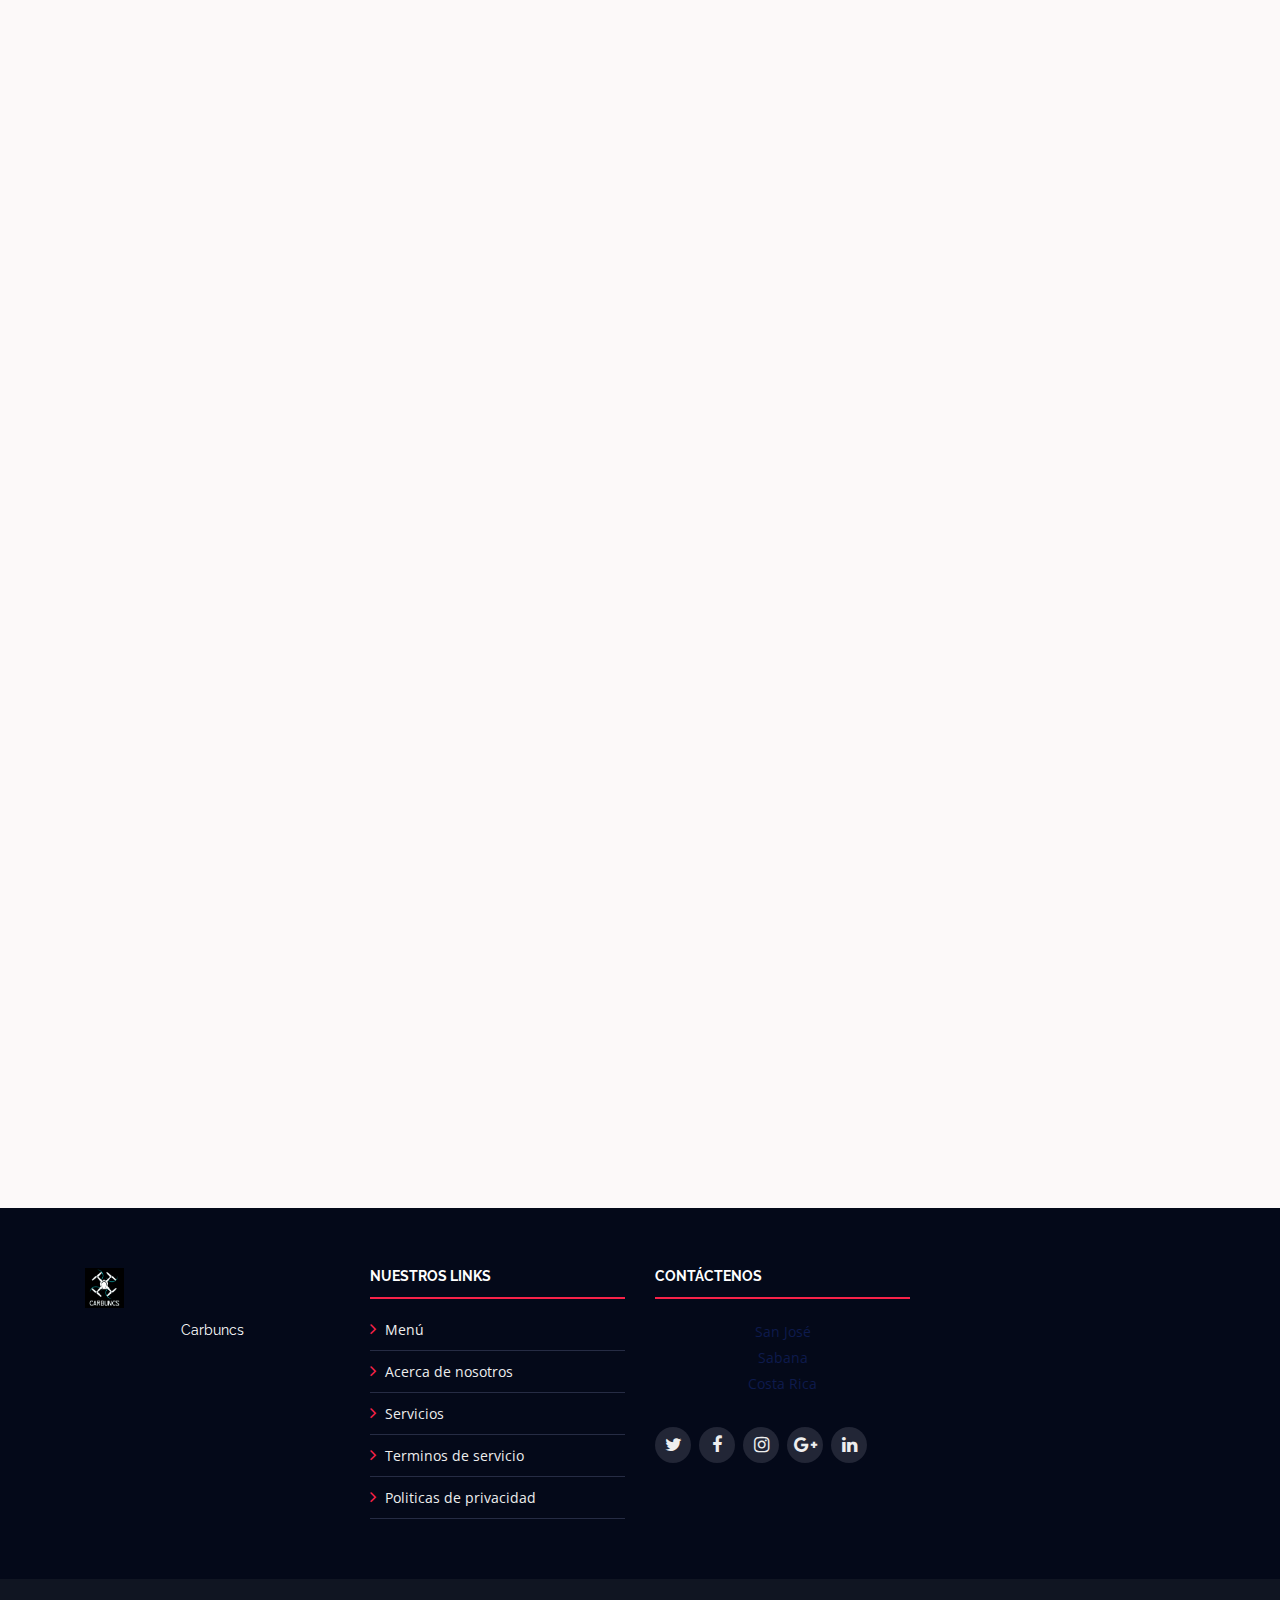
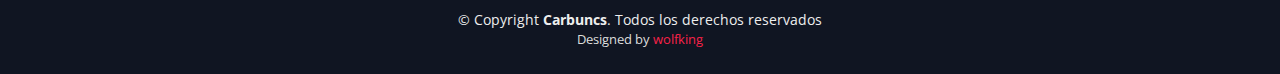
==== commit 18484d4a: "se" ====
--- a/index.html
+++ b/index.html
@@ -97,7 +97,7 @@
       <img src="img/carbuncs logo.jpg" class="imglogo">
       <!--<h1><a href="#main">2<span>1</span>2°</a></h1>
       <h1 class="mb-4 pb-0">Soluciones integrales para<span> eventos </span> corporativos y sociales</h1>-->
-      <p class="mb-4 pb-0">Servicios de Emergencia, ciudades inteligentes</p>
+      <p class="mb-4 pb-0">Servicios de Emergencia, Ciudades Inteligentes</p>
       <a href="https://www.youtube.com/watch?v=dLDSiHnSRoE" class="venobox play-btn mb-4" data-vbtype="video"
         data-autoplay="true"></a>
 
@@ -112,7 +112,7 @@
     <div class="container-fluid">
 
       <div class="section-header">
-        <h2>Sistemas de Seguridad remota<h2>
+        <h2>Sistemas de Seguridad a distancia<h2>
       </div>
     </div>
     <section id="hotels" class="section-with-bg wow fadeInUp">
@@ -131,9 +131,9 @@
               </div>
 
             </div>
-            <h3><a href="speaker-details.html">Vision nocturna , Termica<a/a> </h3> <div class="stars">
-          </div>
-          <p>Sistemas de ultima gamma</p>
+            <h3><a href="speaker-details.html">Visión nocturna y Térmica<a/a> </h3> <div class="stars">
+          </div>
+          <p>Sistemas de ultima gamma en tecnología de videovigilancia</p>
         </div>
       </div>
 
@@ -145,7 +145,7 @@
               <img class="change" src="img/img drones/unnamed.jpg" style="width:100%">
             </div>
           </div>
-          <h3><a href="speaker-details.html">Centro de Videovigilancia Remota UAV </a></h3>
+          <h3><a href="speaker-details.html">Centro de Videovigilancia remoto UAV </a></h3>
           <div class="stars">
 
           </div>
@@ -166,7 +166,8 @@
 
 
             <h3><a href="speaker-details.html">Mapas Polygonos Thiessen / Control Geozonas</a></h3>
-            <p>Puntos de referencia por gps, geocercas.</p>
+            <p>Puntos de referencia por geocercas, sistemas diseñados para poder operar en ciudadesPuntos de referencia
+              por gps, geocercas.</p>
           </div>
         </div>
       </div>
@@ -281,15 +282,13 @@
                   alt="gps"></a>
 
               <div class="details">
-                <h3><a href="https://carbuncs.github.io/ubicacion/" class="azul">Ubicacion GPS para seguridad Publica
+                <h3><a href="https://carbuncs.github.io/ubicacion/" class="azul">Ubicación GPS para seguridad Publica
                     y
-                    Privada</a></h3>
-
-                <p>Al darle click podras ubicarte en el mapa, nostros nos encarmamos de atender el evento, al
-                  compartir
-                  tu ubicacion.
-
-                </p>
+                    Privada<p>Al darle click podrás ubicarte en el mapa, nosotros nos encaramos de atender el evento, al
+                      compartir
+                      tu ubicación GPS.
+
+                    </p>
 
 
               </div>
@@ -304,7 +303,7 @@
               <div class="details">
                 <h3><a href="https://carbuncs.github.io/ubicacion/" class="azul">Control de Masas</a></h3>
 
-                <p>Volar dentro de una zona segura ayudad a controlar la desnsidad de masas,Al darle click podras
+                <p>Volar dentro de una zona segura ayudad a controlar la densidad de masas, Al darle click podrás
                   ubicarte en el mapa, despliegue de pilotos </p>
 
 
@@ -320,8 +319,9 @@
               <div class="details">
                 <h3><a href="https://carbuncs.github.io/app/contact.html" class="azul">Rescate</a></h3>
 
-                <p>Si necesitas algun tipo de rescate, ponte de acuerdo con el piloto mas cercano a tu zona,
-                  a continuacion se mostra las siguientes personas con su info, depende de vos y el tiempo requerido.
+                <p>Si necesitas algún tipo de rescate, ponte de acuerdo con el piloto mas cercano a tu zona,
+                  a continuación se mostró las siguientes personas con su información, depende de vos y el tiempo
+                  requerido
 
                 </p>
 
@@ -336,7 +336,7 @@
               <div class="details">
                 <h3><a href="https://carbuncs.github.io/pilotos/" class="azul">Incendios</a></h3>
 
-                <p>Base de datos/real time </p>
+                <p>Base de datos/real time, grabación para determinar si hay vidas humanas en riesgo</p>
                 <div class="social">
                   <!--<a href=""><i class="fa fa-bars"></i></a>-->
                 </div>
@@ -351,7 +351,7 @@
               <div class="details">
                 <h3><a href="https://carbuncs.github.io/ubicacion/" class="azul">Control de ventas ambulantes</a></h3>
 
-                <p>Identificacion de personas y productos</p>
+                <p>Identificación de personas y productos, patrullaje aéreo programado.</p>
 
 
 
@@ -366,7 +366,8 @@
               <div class="details">
                 <h3><a href="https://carbuncs.github.io/pilotos/" class="azul">Colisiones</a></h3>
 
-                <p>Base de datos/real time </p>
+                <p>Base de datos/real time, resolver culpabilidad , construir un croquis del accidente,conectar
+                  entidades de interes a servicios</p>
 
               </div>
             </div>
@@ -436,12 +437,12 @@
               <img src="img/models/cenital.jpg" class="imgredonda">
 
               <div class="details">
-                <h3><a href="speaker-details.html" class="azul">Carolina</a></h3>
+                <h3><a href="speaker-details.html" class="azul">Cenital</a></h3>
                 <div class="social">
 
 
-                  <div><a>Altura : 1,63</a></div>
-                  <div><a>Edad: 25</a></div>
+                  <div><a>Altura vuelo: mts</a></div>
+                  <div><a>vigilancia</a></div>
                 </div>
               </div>
             </div>
